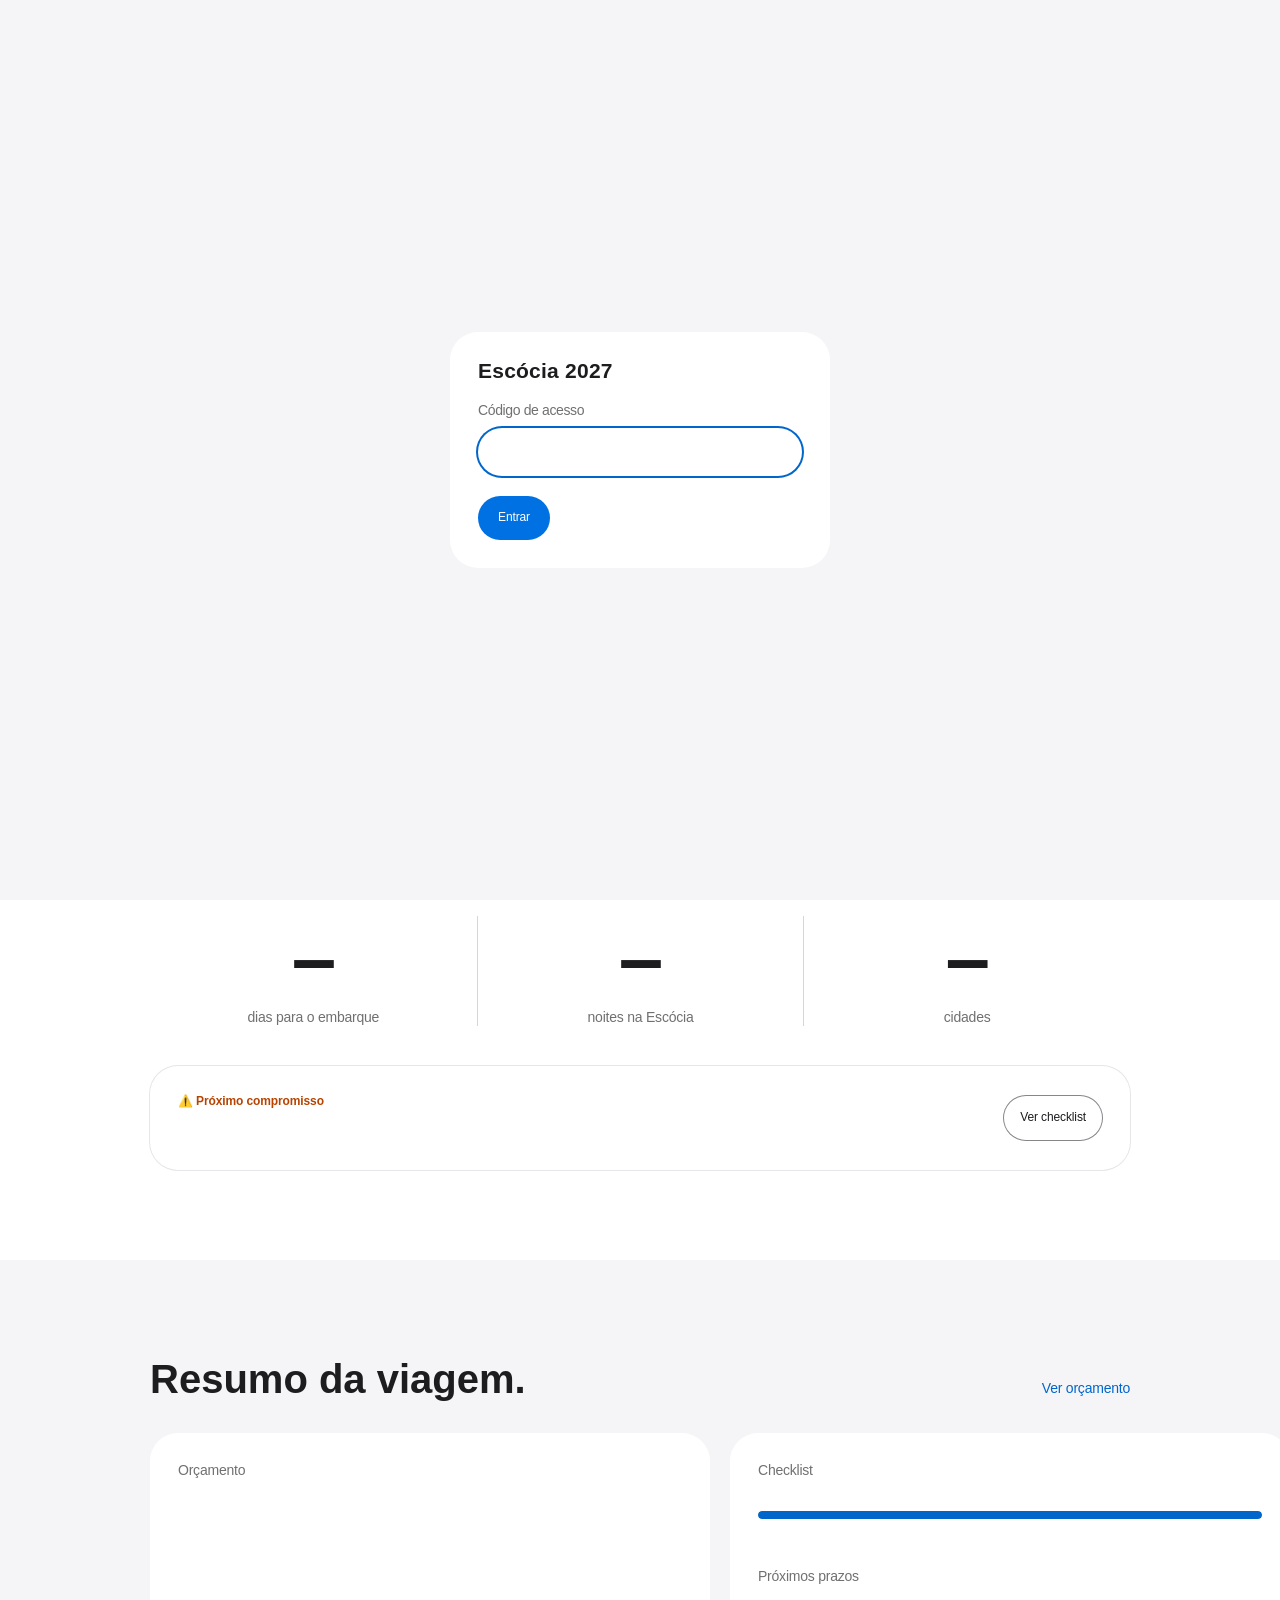
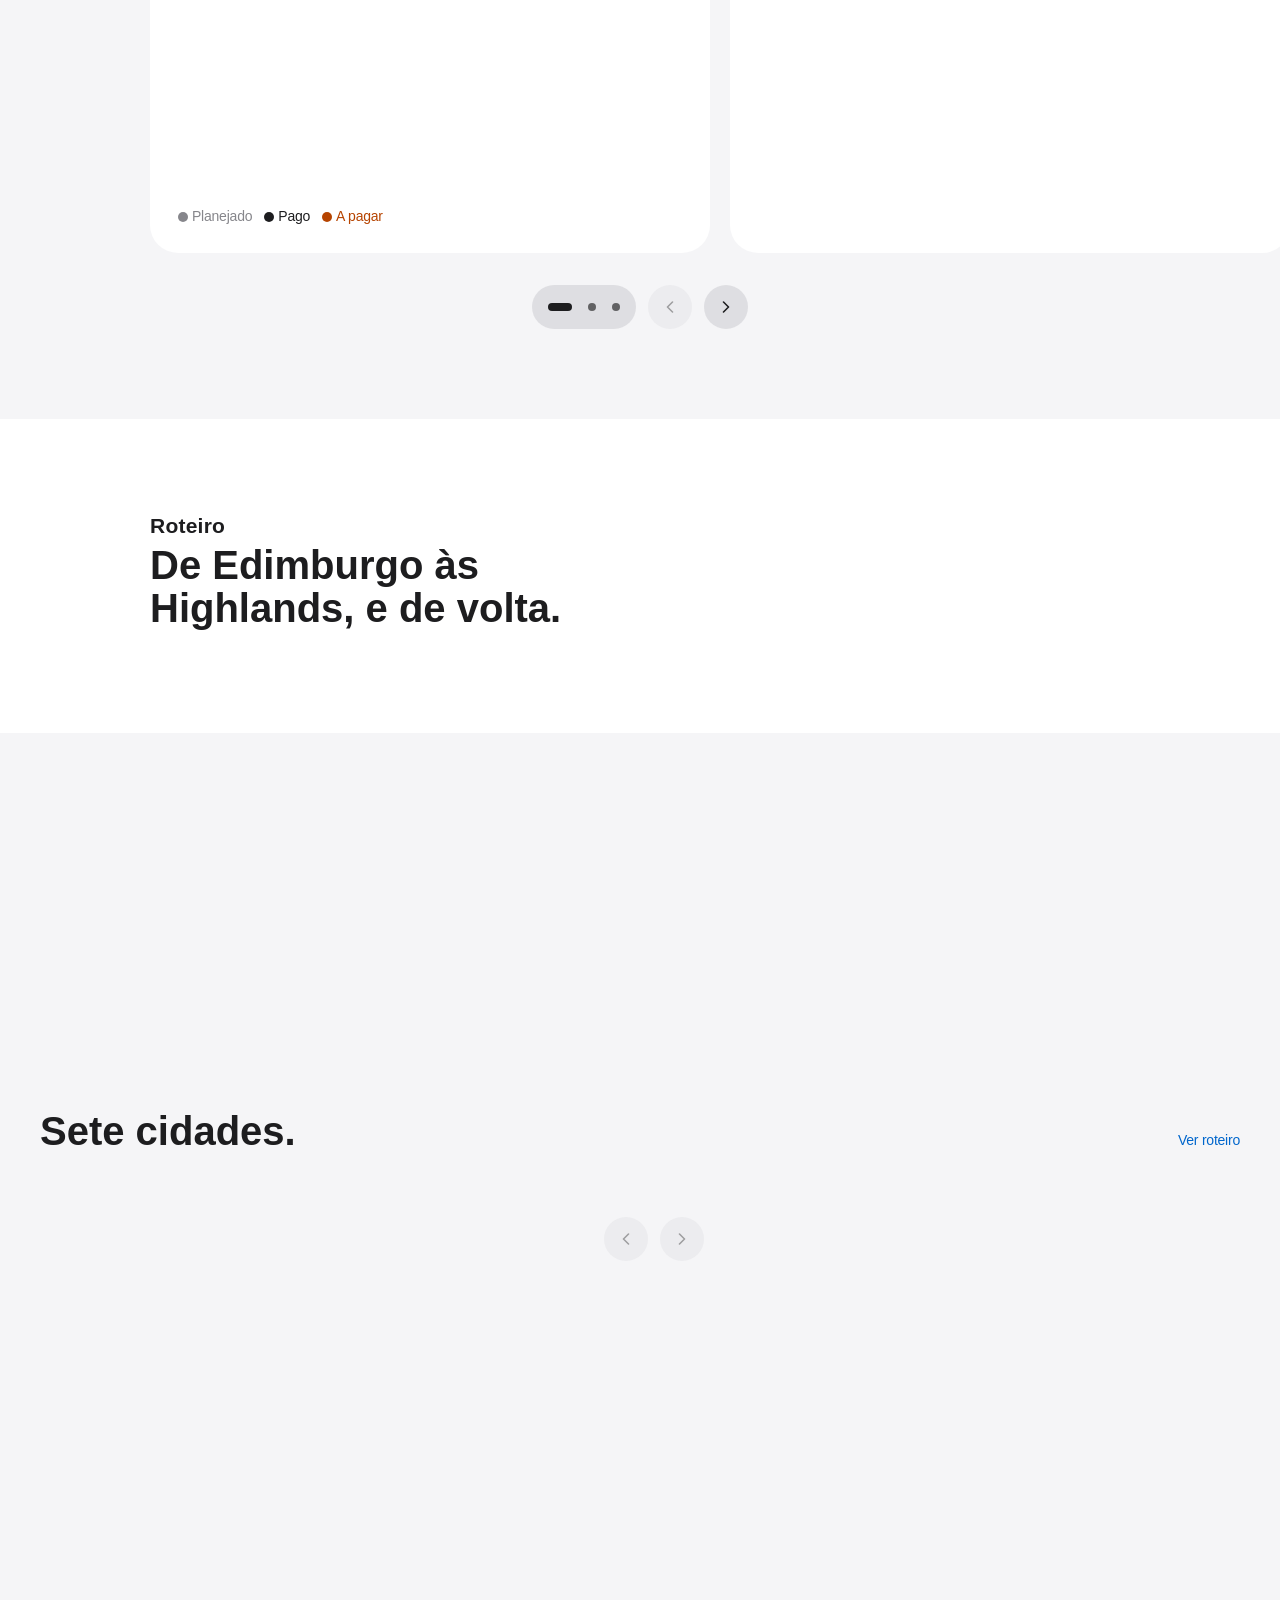
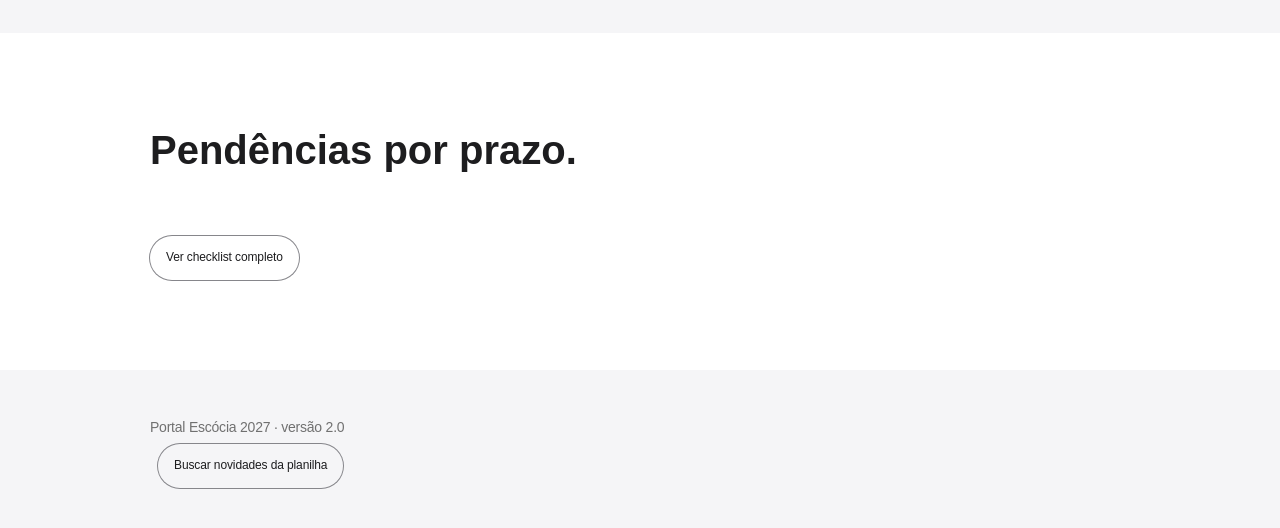
==== Portal/index.html @ 9cac4cac "Portal da Escócia, versão 2.0 Co-Authored-By: Claude Opus 5.5 <noreply@anthropic.com>" ====
<!doctype html>
<html lang="pt-BR">
<head>
  <meta charset="utf-8">
  <meta name="viewport" content="width=device-width, initial-scale=1, viewport-fit=cover">
  <meta name="color-scheme" content="light dark">
  <meta name="theme-color" content="#ffffff" media="(prefers-color-scheme: light)">
  <meta name="theme-color" content="#000000" media="(prefers-color-scheme: dark)">
  <meta name="description" content="Portal da viagem à Escócia, 23/02 a 08/03/2027">
  <meta name="apple-mobile-web-app-capable" content="yes">
  <meta name="apple-mobile-web-app-title" content="Escócia 2027">
  <meta name="apple-mobile-web-app-status-bar-style" content="default">
  <title>Escócia 2027</title>
  <link rel="manifest" href="manifest.webmanifest">
  <link rel="icon" href="assets/img/bandeira-16.png" sizes="16x16" type="image/png">
  <link rel="icon" href="assets/img/bandeira-32.png" sizes="32x32" type="image/png">
  <link rel="icon" href="assets/img/bandeira-48.png" sizes="48x48" type="image/png">
  <link rel="icon" href="assets/img/bandeira-192.png" sizes="192x192" type="image/png">
  <link rel="apple-touch-icon" href="assets/img/bandeira-180.png" sizes="180x180">
  <link rel="stylesheet" href="assets/css/tokens.css">
  <link rel="stylesheet" href="assets/css/base.css">
  <link rel="stylesheet" href="assets/css/componentes.css">
  <link rel="stylesheet" href="assets/css/navegacao.css">
  <link rel="stylesheet" href="assets/css/paginas.css">
  <link rel="stylesheet" href="assets/css/movimento.css">
</head>
<body>
  <header class="topo">
    <nav class="barra" aria-label="Portal">
      <a class="barra__titulo" href="#painel">Escócia 2027</a>
      <div class="barra__secoes" id="secoes">
        <a href="#programacao">Programação</a>
        <a href="#hospedagens">Hospedagens</a>
        <a href="#viagem">Viagem</a>
        <a href="#checklist">Checklist</a>
      </div>
      <a class="pill pill--azul barra__acao" href="#registrar">Registrar</a>
    </nav>
    <div class="carregamento" id="carregamento" aria-hidden="true"></div>
  </header>

  <div class="falha" id="falha" role="alert" hidden>
    <p>Não foi possível carregar os dados. Verifique a conexão.</p>
    <button class="pill" type="button" id="falha-tentar">Tentar de novo</button>
  </div>

  <main id="painel">
    <section class="secao hero">
      <div class="conteudo">
        <p class="kicker" id="periodo"></p>
        <h1 class="display" data-revelar>Escócia 2027.</h1>
        <p class="copy legenda" id="viajantes"></p>
      </div>
      <figure class="hero__foto" data-rolagem>
        <div class="hero__moldura">
          <img src="assets/img/bandeira.svg" width="1000" height="600" alt="Bandeira da Escócia">
        </div>
      </figure>
      <div class="conteudo hero__dados">
        <dl class="numeros" data-subir>
          <div class="numeros__item"><dt class="legenda" id="dias-legenda">dias para o embarque</dt><dd class="numeros__valor" id="dias">–</dd></div>
          <div class="numeros__item"><dt class="legenda" id="noites-legenda">noites na Escócia</dt><dd class="numeros__valor" id="noites-hero">–</dd></div>
          <div class="numeros__item"><dt class="legenda" id="cidades-legenda">cidades</dt><dd class="numeros__valor" id="cidades-hero">–</dd></div>
        </dl>
        <div class="proximo" id="proximo" data-subir>
          <div class="proximo__texto">
            <span class="status-pendente">⚠️ Próximo compromisso</span>
            <h2 class="kicker" id="proximo-titulo"></h2>
            <p class="legenda" id="proximo-detalhe"></p>
          </div>
          <a class="pill" href="#checklist">Ver checklist</a>
        </div>
      </div>
    </section>

    <section class="secao secao--mist destaques faixa-carrossel" aria-labelledby="destaques-titulo">
      <div class="conteudo destaques__cabecalho">
        <h2 class="titulo" id="destaques-titulo" data-revelar>Resumo da viagem.</h2>
        <a href="#orcamento" class="legenda">Ver orçamento</a>
      </div>
      <div class="carrossel" id="resumo" role="region" aria-roledescription="carrossel" aria-labelledby="destaques-titulo">
        <div class="carrossel__trilho" id="resumo-lista" tabindex="0">
          <a class="card" href="#orcamento" aria-labelledby="orc-titulo">
            <p class="legenda" id="orc-titulo">Orçamento</p>
            <p class="card__numero" id="orc-previsto"></p>
            <p class="legenda" id="orc-detalhe"></p>
            <div class="card__grafico"><canvas id="grafico-orcamento" aria-label="Orçamento por categoria: planejado, pago e a pagar" role="img"></canvas></div>
            <p class="legenda legenda-grafico" aria-hidden="true">
              <span class="cor-previsto">Planejado</span>
              <span class="cor-pago">Pago</span>
              <span class="cor-apagar">A pagar</span>
            </p>
          </a>
          <a class="card" href="#checklist" aria-labelledby="chk-titulo">
            <p class="legenda" id="chk-titulo">Checklist</p>
            <p class="card__numero" id="chk-numero"></p>
            <div class="progresso" role="progressbar" aria-label="Progresso do checklist" aria-valuemin="0" aria-valuemax="100" id="chk-barra-wrap"><div class="progresso__barra" id="chk-barra"></div></div>
            <p class="legenda" id="chk-detalhe"></p>
            <p class="legenda prazos__titulo">Próximos prazos</p>
            <ul class="prazos" id="chk-proximos"></ul>
          </a>
          <article class="card" aria-labelledby="noites-titulo">
            <p class="legenda" id="noites-titulo">Noites por cidade</p>
            <p class="card__numero" id="noites-total"></p>
            <div class="card__grafico"><canvas id="grafico-noites" aria-label="Noites por cidade" role="img"></canvas></div>
          </article>
        </div>
        <div class="conteudo carrossel__controles">
          <div class="carrossel__pontos" id="resumo-pontos" role="group" aria-label="Escolher resumo">
            <button type="button" aria-label="Orçamento" aria-controls="resumo-lista"></button>
            <button type="button" aria-label="Checklist" aria-controls="resumo-lista"></button>
            <button type="button" aria-label="Noites por cidade" aria-controls="resumo-lista"></button>
          </div>
          <div class="carrossel__setas">
            <button class="carrossel__seta" type="button" data-direcao="-1" aria-label="Resumo anterior" aria-controls="resumo-lista"></button>
            <button class="carrossel__seta carrossel__seta--proxima" type="button" data-direcao="1" aria-label="Próximo resumo" aria-controls="resumo-lista"></button>
          </div>
        </div>
      </div>
    </section>

    <section class="secao roteiro" id="roteiro" aria-labelledby="roteiro-titulo">
      <div class="conteudo roteiro__palco" id="roteiro-palco">
        <div class="roteiro__texto">
          <p class="kicker">Roteiro</p>
          <h2 class="titulo" id="roteiro-titulo">De Edimburgo às Highlands, e de volta.</h2>
          <p class="copy introducao" id="roteiro-resumo"></p>
          <div class="roteiro__midia" id="roteiro-midia" aria-hidden="true"></div>
          <div class="roteiro__atual" id="roteiro-atual" aria-live="off">
            <p class="kicker" id="roteiro-atual-nome"></p>
            <p class="legenda" id="roteiro-atual-resumo"></p>
            <p class="legenda" id="roteiro-atual-luz"></p>
          </div>
        </div>
        <div class="roteiro__trilha" id="roteiro-trilha">
          <div class="roteiro__percurso" id="roteiro-percurso">
            <div class="roteiro__linha"></div>
            <div class="roteiro__progresso" id="trilha-progresso"></div>
            <div class="roteiro__paradas" id="trilha-paradas"></div>
          </div>
        </div>
      </div>
    </section>

    <section class="secao secao--mist faixa-carrossel" id="cidades" aria-labelledby="cidades-titulo">
      <div class="conteudo destaques__cabecalho">
        <h2 class="titulo" id="cidades-titulo" data-revelar>Sete cidades.</h2>
        <a href="#roteiro" class="legenda">Ver roteiro</a>
      </div>
      <div class="carrossel" role="region" aria-roledescription="carrossel" aria-labelledby="cidades-titulo">
        <div class="carrossel__trilho" id="cidades-lista" tabindex="0"></div>
        <div class="conteudo carrossel__controles">
          <div class="carrossel__pontos" id="cidades-pontos" role="group" aria-label="Escolher cidade"></div>
          <div class="carrossel__setas">
            <button class="carrossel__seta" type="button" data-direcao="-1" aria-label="Cidade anterior" aria-controls="cidades-lista"></button>
            <button class="carrossel__seta carrossel__seta--proxima" type="button" data-direcao="1" aria-label="Próxima cidade" aria-controls="cidades-lista"></button>
          </div>
        </div>
      </div>
    </section>

    <section class="secao" id="pendencias" aria-labelledby="pend-titulo">
      <div class="conteudo">
        <h2 class="titulo" id="pend-titulo" data-revelar>Pendências por prazo.</h2>
        <ol class="pendencias" id="lista-pendencias"></ol>
        <a class="pill espaco-topo" href="#checklist">Ver checklist completo</a>
      </div>
    </section>
  </main>

  <main id="pagina" hidden></main>

  <footer class="rodape">
    <div class="conteudo">
      <p class="legenda" id="rodape"></p>
      <p class="legenda" id="versao"></p>
      <p class="legenda estado" id="estado" role="status"><span id="estado-texto"></span> <button class="pill" id="estado-atualizar" type="button" title="Os dados vêm da planilha e se atualizam sozinhos. Use para buscar agora o que acabou de mudar lá.">Buscar novidades da planilha</button></p>
    </div>
  </footer>

  <p class="aviso" id="aviso" role="status" aria-live="polite" hidden></p>

  <dialog class="acesso" id="acesso" aria-labelledby="acesso-titulo">
    <form id="acesso-form" class="formulario">
      <p class="kicker" id="acesso-titulo">Escócia 2027</p>
      <label class="rotulo"><span>Código de acesso</span>
        <input class="campo" id="acesso-codigo" type="password" autocomplete="current-password" required>
      </label>
      <p class="status-pendente" id="acesso-erro"></p>
      <button class="pill pill--azul" type="submit">Entrar</button>
    </form>
  </dialog>

  <script src="assets/vendor/gsap.min.js" defer></script>
  <script src="assets/vendor/ScrollTrigger.min.js" defer></script>
  <script src="assets/vendor/chart.umd.min.js" defer></script>
  <script type="module" src="assets/js/app.js"></script>
</body>
</html>
---- Portal/assets/css/tokens.css ----
/* Identidade Visual iPhone Duo — transcrição dos tokens de
   x/Documentação/Identidade Visual - iPhone Duo.md (fonte da verdade).
   Use somente estas variáveis no restante do CSS. */
:root {
  /* Cores */
  --color-gallery-white: #ffffff;
  --color-studio-mist: #f5f5f7;
  --color-paper-frost: #fafafc;
  --color-hairline-silver: #d6d6d6;
  --color-control-gray: #e6e6e8;
  --color-ink: #1d1d1f;
  --color-slate: #707070;
  --color-steel: #86868b;
  --color-apple-blue: #0066cc;
  --color-pricing-blue: #0071e3;
  --color-launch-orange: #b64400;

  /* Famílias (substitutas do documento: Inter, Helvetica Neue, Arial;
     -apple-system entrega a SF Pro nativa no iPhone e no Mac) */
  --font-sf-pro-display: 'SF Pro Display', -apple-system, BlinkMacSystemFont, Inter, 'Helvetica Neue', Arial, sans-serif;
  --font-sf-pro-text: 'SF Pro Text', -apple-system, BlinkMacSystemFont, Inter, 'Helvetica Neue', Arial, sans-serif;
  --font-arial: Arial, sans-serif;

  /* Escala tipográfica */
  --text-global-nav: 12px;
  --leading-global-nav: 1;
  --tracking-global-nav: -0.12px;
  --text-compact-control: 12px;
  --leading-compact-control: 1.33;
  --tracking-compact-control: -0.12px;
  --text-body-small: 14px;
  --leading-body-small: 1.29;
  --tracking-body-small: -0.224px;
  --text-body: 17px;
  --leading-body: 1.47;
  --tracking-body: -0.374px;
  --text-feature-copy: 17px;
  --leading-feature-copy: 1.24;
  --tracking-feature-copy: -0.374px;
  --text-product-nav-title: 19px;
  --leading-product-nav-title: 1.21;
  --tracking-product-nav-title: 0.228px;
  --text-product-kicker: 21px;
  --leading-product-kicker: 1;
  --tracking-product-kicker: 0.231px;
  --text-feature-heading: 40px;
  --leading-feature-heading: 1;
  --tracking-feature-heading: 0px;
  --text-hero-display: 80px;
  --leading-hero-display: 1.05;
  --tracking-hero-display: -1.2px;

  /* Pesos */
  --font-weight-regular: 400;
  --font-weight-medium: 500;
  --font-weight-semibold: 600;

  /* Espaçamento */
  --spacing-2: 2px;
  --spacing-4: 4px;
  --spacing-8: 8px;
  --spacing-12: 12px;
  --spacing-16: 16px;
  --spacing-20: 20px;
  --spacing-24: 24px;
  --spacing-28: 28px;
  --spacing-32: 32px;
  --spacing-40: 40px;
  --spacing-48: 48px;
  --spacing-52: 52px;
  --spacing-64: 64px;
  --spacing-76: 76px;
  --spacing-80: 80px;
  --spacing-128: 128px;
  --spacing-144: 144px;

  /* Layout */
  --section-gap: 90px;
  --card-padding: 28px;
  --element-gap: 20px;
  /* Margem lateral: nunca menor que a área segura (entalhe do iPhone deitado). */
  --gutter-e: max(var(--spacing-20), env(safe-area-inset-left));
  --gutter-d: max(var(--spacing-20), env(safe-area-inset-right));

  /* Raios nomeados */
  --radius-cards: 28px;
  --radius-links: 10px;
  --radius-pills: 36px;
  --radius-badges: 0px;
  --radius-images: 28px;
  --radius-inputs: 980px;
  --radius-buttons: 9999px;
  --radius-navigation: 20px;

  /* Contornos (o documento não usa sombras projetadas) */
  --shadow-subtle: rgb(230, 230, 232) 0px 0px 0px 1px;
  --shadow-subtle-2: rgb(134, 134, 139) 0px 0px 0px 1px;

  /* Controle translúcido do carrossel (componente "Carousel Playback Control") */
  --carousel-track: rgba(210, 210, 215, 0.64);
  --carousel-glyph: rgba(0, 0, 0, 0.56);
  --nav-label: rgba(0, 0, 0, 0.8);

  /* Movimento (Identidade Visual - Apple, "Animações e comportamento visual - Apple";
     medido em apple.com em 28/10/2026). */
  --ease-apple: cubic-bezier(0.4, 0, 0.6, 1);
  --ease-entrada: cubic-bezier(0, 0, 0.2, 1);
  --dur-curta: 240ms;
  --dur-link: 320ms;
  --dur-longa: 500ms;
  /* Gota dos controles (medida em apple.com/iphone-18-pro em 02/11/2026): círculo que cresce,
     cápsula que alarga, depois os pontos. */
  --ease-gota: cubic-bezier(0.34, 1.56, 0.64, 1);
  --ease-alarga: cubic-bezier(0.22, 1, 0.36, 1);
  --ease-capsula: cubic-bezier(0.3, 1.28, 0.5, 1); /* menu ao virar cápsula: excesso bem menor que o da gota */

  /* Tokens de papel (Identidade Visual - Apple, "Uso conjunto com o modo claro"). O restante
     do CSS usa só estes; eles apontam para a paleta acima e mudam no tema escuro. */
  --cor-veu: rgba(0, 0, 0, 0.45); /* sobre foto, nos dois temas */
  --cor-sobre-veu: #ffffff;
  --cor-papel: #ffffff; /* folha do voucher, nos dois temas */
  --cor-fundo: var(--color-gallery-white);
  --cor-faixa: var(--color-studio-mist);
  --cor-cartao: var(--color-gallery-white);
  --cor-campo: var(--color-gallery-white);
  --cor-vidro: rgba(255, 255, 255, 0.8);
  --cor-texto: var(--color-ink);
  --cor-texto-2: var(--color-slate);
  --cor-link: var(--color-apple-blue);
  --cor-acao: var(--color-pricing-blue);
  --cor-sobre-acao: var(--color-gallery-white);
  --cor-alerta: var(--color-launch-orange);
  --cor-divisoria: var(--color-hairline-silver);
  --cor-contorno: var(--color-steel);
  --cor-contorno-suave: var(--color-control-gray);
  --cor-trilho: var(--color-control-gray);
  --cor-controle: var(--carousel-track);
  --cor-glifo: var(--carousel-glyph);
  --cor-grafico-previsto: var(--color-steel);

  /* Contornos de 1px (o documento não usa sombras projetadas) */
  --contorno-sutil: var(--cor-contorno-suave) 0 0 0 1px;
  --contorno-forte: var(--cor-contorno) 0 0 0 1px;
}

/* Modo escuro: valores da referência iPhone 18 Pro (tela Obsidian, painel Carbon, cartão
   preto sobre o painel, links Electric Link). O laranja é derivado para passar de 4,5:1. */
@media (prefers-color-scheme: dark) {
  :root {
    --cor-fundo: #000000;
    --cor-faixa: var(--color-ink);
    --cor-cartao: #000000;
    --cor-campo: rgba(255, 255, 255, 0.04);
    --cor-vidro: rgba(18, 18, 18, 0.8);
    --cor-texto: var(--color-studio-mist);
    --cor-texto-2: var(--color-steel);
    --cor-link: #2997ff;
    --cor-alerta: #f56300;
    --cor-divisoria: #333336;
    --cor-contorno: #6e6e73;
    --cor-contorno-suave: #282828;
    --cor-trilho: #333336;
    --cor-controle: rgba(66, 66, 69, 0.72);
    --cor-glifo: rgba(255, 255, 255, 0.56);
  }
}
---- Portal/assets/css/base.css ----
*, *::before, *::after { box-sizing: border-box; }

html { -webkit-text-size-adjust: 100%; color-scheme: light dark; }

body {
  margin: 0;
  background: var(--cor-fundo);
  color: var(--cor-texto);
  font-family: var(--font-sf-pro-text);
  font-size: var(--text-body);
  line-height: var(--leading-body);
  letter-spacing: var(--tracking-body);
  -webkit-font-smoothing: antialiased;
}

h1, h2, h3, p { margin: 0; }

/* O atributo hidden vence o display dos componentes (ex.: .proximo sem pendências). */
[hidden] { display: none !important; }

a { color: var(--cor-link); text-decoration: none; border-radius: var(--radius-links); transition: color var(--dur-link) var(--ease-apple); }
a:hover { text-decoration: underline; }

:focus-visible { outline: 2px solid var(--cor-link); outline-offset: 2px; }

/* Âncoras (#roteiro, #cidades, #pendencias): a seção começa no topo da tela e o painel flutua
   sobre o fundo dela. Parar abaixo do painel deixava a seção anterior aparecendo atrás dele. */
section[id] { scroll-margin-top: 0; padding-top: max(var(--spacing-64), calc(var(--altura-topo, 0px) + var(--spacing-32))); }

.secao {
  padding: var(--spacing-64) var(--gutter-d) var(--spacing-64) var(--gutter-e);
}
.secao--mist { background: var(--cor-faixa); }

.conteudo { max-width: 980px; margin: 0 auto; }

/* Tipografia (papéis da escala do documento) */
.kicker {
  font-family: var(--font-sf-pro-display);
  font-size: var(--text-product-kicker);
  line-height: var(--leading-product-kicker);
  letter-spacing: var(--tracking-product-kicker);
  font-weight: var(--font-weight-semibold);
}
.display {
  font-family: var(--font-sf-pro-display);
  font-size: clamp(var(--text-feature-heading), 12vw, var(--text-hero-display));
  line-height: var(--leading-hero-display);
  letter-spacing: var(--tracking-hero-display);
  font-weight: var(--font-weight-semibold);
}
/* Altura de linha 1,08 (lista do SF Pro Display): títulos que quebram linha não se sobrepõem
   e os descendentes (ç, g, p) ficam dentro da caixa. */
.titulo {
  font-family: var(--font-sf-pro-display);
  font-size: var(--text-feature-heading);
  line-height: 1.08;
  letter-spacing: var(--tracking-feature-heading);
  font-weight: var(--font-weight-semibold);
}
.copy {
  font-size: var(--text-feature-copy);
  line-height: var(--leading-feature-copy);
  letter-spacing: var(--tracking-feature-copy);
}
/* Texto de apoio sob um título ("Editorial Feature Block"): 17 px, em tom secundário. */
.introducao { color: var(--cor-texto-2); }
.legenda {
  font-size: var(--text-body-small);
  line-height: var(--leading-body-small);
  letter-spacing: var(--tracking-body-small);
  color: var(--cor-texto-2);
}
.status-pendente {
  color: var(--cor-alerta);
  font-size: var(--text-compact-control);
  line-height: var(--leading-compact-control);
  letter-spacing: var(--tracking-compact-control);
  font-weight: var(--font-weight-semibold);
}

/* Ritmo vertical: um título nunca encosta no bloco seguinte (divisória, lista, tabela). */
h2.titulo + :not(a) { margin-top: var(--spacing-32); }
.conteudo > h2.kicker + :is(ul, ol, table, form, div, p) { margin-top: var(--spacing-16); }
/* Duas seções seguidas com o mesmo fundo: um só respiro entre elas, não a soma dos dois. */
.secao.secao--continua { padding-top: 0; }

.oculto-leitura {
  position: absolute; width: 1px; height: 1px; overflow: hidden; clip: rect(0 0 0 0); white-space: nowrap;
}

@media (min-width: 834px) {
  .secao { padding: var(--section-gap) var(--gutter-d) var(--section-gap) var(--gutter-e); }
  section.secao[id] { padding-top: max(var(--section-gap), calc(var(--altura-topo, 0px) + var(--spacing-32))); }
}
---- Portal/assets/css/componentes.css ----
.pill {
  display: inline-flex;
  align-items: center;
  justify-content: center;
  min-height: calc(var(--spacing-40) + var(--spacing-4));
  padding: 0 var(--spacing-16);
  border-radius: var(--radius-buttons);
  font-size: var(--text-compact-control);
  line-height: var(--leading-compact-control);
  letter-spacing: var(--tracking-compact-control);
  color: var(--cor-texto);
  box-shadow: var(--contorno-forte);
  background: transparent;
}
button.pill { -webkit-appearance: none; appearance: none; border: 0; cursor: pointer; font: inherit; font-size: var(--text-compact-control); }
.pill--azul { background: var(--cor-acao); color: var(--cor-sobre-acao); box-shadow: none; }
.pill:hover { text-decoration: none; }
.pill { transition: transform var(--dur-curta) var(--ease-apple), background-color var(--dur-curta) var(--ease-apple), box-shadow var(--dur-curta) var(--ease-apple); -webkit-tap-highlight-color: transparent; }
.pill:active { transform: scale(0.97); }
@media (hover: hover) {
  .pill:not(.pill--azul):not(:disabled):hover { background: var(--cor-faixa); }
  .secao--mist .pill:not(.pill--azul):not(:disabled):hover { background: var(--cor-cartao); }
  .pill--azul:hover { filter: brightness(1.08); }
}

/* Hero */
.hero { text-align: center; padding-top: var(--spacing-64); }
.hero .kicker { margin-bottom: var(--spacing-16); }
.hero .display + .copy { margin-top: var(--spacing-16); }
/* Bandeira sob o título ("Hero Product Stage"): sempre em 5:3, a proporção oficial; a largura cede
   em telas baixas para ela caber inteira. Assenta de 1,1× ou 1,16× para 1× com a rolagem (data-rolagem),
   sempre dentro da moldura. */
.hero__foto { margin: var(--spacing-40) auto 0; width: min(100%, 1000px, calc(70svh * 5 / 3)); }
.hero__moldura { overflow: hidden; border-radius: var(--radius-images); aspect-ratio: 5 / 3; box-shadow: var(--contorno-sutil); }
.hero__moldura img { display: block; width: 100%; height: 100%; }
.hero__dados { margin-top: var(--spacing-8); }
.roteiro .titulo, .destaques .titulo { margin-top: var(--spacing-8); }
.roteiro .copy { margin-top: var(--spacing-12); }
/* Números-chave da abertura: contagem regressiva, noites e cidades em tipografia grande,
   sem cartão, alinhados à coluna de conteúdo (como as faixas de números das páginas da Apple). */
.numeros {
  margin: var(--spacing-48) 0 0; padding: 0;
  display: grid; grid-template-columns: repeat(3, 1fr);
}
/* column-reverse põe o número acima da legenda; flex-end (o início visual nessa direção)
   alinha os três números pelo topo, mesmo quando uma legenda tem menos linhas. */
.numeros__item { display: flex; flex-direction: column-reverse; justify-content: flex-end; align-items: center; gap: var(--spacing-8); padding: 0 var(--spacing-8); }
.numeros__item + .numeros__item { border-left: 1px solid var(--cor-divisoria); }
.numeros__valor {
  margin: 0;
  font-family: var(--font-sf-pro-display);
  font-size: clamp(var(--text-feature-heading), 7vw, var(--text-hero-display));
  line-height: var(--leading-hero-display);
  letter-spacing: var(--tracking-hero-display);
  font-weight: var(--font-weight-semibold);
  font-variant-numeric: tabular-nums;
}

/* Próximo compromisso: "Floating Pricing Callout" da referência, com o texto e a pílula
   dentro do mesmo cartão. No computador, a pílula fica à direita. */
.proximo {
  margin-top: var(--spacing-40);
  text-align: left;
  padding: var(--card-padding);
  border-radius: var(--radius-cards);
  box-shadow: var(--contorno-sutil);
  display: grid;
  gap: var(--spacing-20);
  justify-items: start;
}
.proximo__texto { display: grid; gap: var(--spacing-8); }
@media (min-width: 834px) {
  .proximo { grid-template-columns: 1fr auto; align-items: center; gap: var(--spacing-32); }
}

/* Destaques: cabeçalho com título e link ("Highlights Stage") */
.destaques__cabecalho {
  display: flex; align-items: baseline; justify-content: space-between; gap: var(--element-gap);
  margin-bottom: var(--spacing-32);
}
.destaques__cabecalho a { white-space: nowrap; color: var(--cor-link); }
/* Telas estreitas: o link vai para baixo do título em vez de espremê-lo. */
@media (max-width: 389px) {
  .destaques__cabecalho { flex-direction: column; align-items: flex-start; gap: var(--spacing-12); }
}
.card {
  scroll-snap-align: start;
  background: var(--cor-cartao);
  border-radius: var(--radius-cards);
  padding: var(--card-padding);
  display: flex;
  flex-direction: column;
  gap: var(--spacing-16);
  min-height: 420px;
}
a.card { transition: box-shadow var(--dur-curta) var(--ease-apple), transform var(--dur-curta) var(--ease-apple); -webkit-tap-highlight-color: transparent; }
a.card:active { transform: scale(0.985); }
@media (hover: hover) { a.card:hover { box-shadow: var(--contorno-forte); } }
.card__numero {
  font-family: var(--font-sf-pro-display);
  font-size: var(--text-feature-heading);
  line-height: var(--leading-feature-heading);
  font-weight: var(--font-weight-semibold);
  font-variant-numeric: tabular-nums;
}
.card__grafico { position: relative; flex: 1; min-height: 220px; }
.legenda-grafico { display: flex; flex-wrap: wrap; gap: var(--spacing-12); }
.legenda-grafico span::before {
  content: ''; display: inline-block; width: 10px; height: 10px; margin-right: var(--spacing-4);
  border-radius: var(--radius-buttons); background: currentColor; vertical-align: middle;
}

/* Barra de progresso do checklist */
.progresso { height: var(--spacing-8); border-radius: var(--radius-buttons); background: var(--cor-trilho); overflow: hidden; }
.progresso__barra { height: 100%; background: var(--cor-link); border-radius: inherit; }
/* Próximos prazos no cartão do Checklist: preenchem o cartão, que tem a altura dos vizinhos. */
.prazos__titulo { margin-top: var(--spacing-16); }
.prazos { list-style: none; margin: 0; padding: 0; }
.prazos li { display: grid; grid-template-columns: var(--spacing-52) 1fr; gap: var(--spacing-12); padding: var(--spacing-12) 0; border-top: 1px solid var(--cor-divisoria); font-size: var(--text-body-small); line-height: var(--leading-body-small); letter-spacing: var(--tracking-body-small); }
.prazos__data { font-weight: var(--font-weight-semibold); font-variant-numeric: tabular-nums; color: var(--cor-alerta); }

/* Pendências por prazo */
.pendencias { list-style: none; margin: var(--spacing-32) 0 0; padding: 0; }
.pendencias li {
  display: grid;
  grid-template-columns: var(--spacing-76) 1fr;
  gap: var(--spacing-16);
  padding: var(--spacing-20) 0;
  border-top: 1px solid var(--cor-divisoria);
}
.pendencias__data {
  font-family: var(--font-sf-pro-display);
  font-weight: var(--font-weight-semibold);
  font-variant-numeric: tabular-nums;
}

/* Roteiro: a linha vai do centro do 1º círculo ao centro do último (top e height
   calculados em movimento.js) e avança com a rolagem; cada círculo enche quando ela chega.
   Aqui, a versão sem movimento: lista completa. O palco fixo é .roteiro--fixo, mais abaixo. */
.roteiro__palco { display: flex; flex-direction: column; }
.roteiro__trilha { margin-top: var(--spacing-24); }
.roteiro__percurso { position: relative; }
.roteiro__linha, .roteiro__progresso {
  position: absolute; left: 11px; top: 12px; width: 2px;
}
.roteiro__linha { background: var(--cor-trilho); }
.roteiro__progresso { background: var(--cor-texto); transform-origin: top; }
.parada { position: relative; display: grid; grid-template-columns: var(--spacing-24) 1fr; gap: var(--spacing-16); padding: var(--spacing-8) 0; }
.parada__ponto {
  width: var(--spacing-24); height: var(--spacing-24); border-radius: var(--radius-buttons);
  background: var(--cor-fundo); box-shadow: var(--contorno-forte);
  position: relative; z-index: 1;
  transition: background-color var(--dur-curta) var(--ease-apple), box-shadow var(--dur-curta) var(--ease-apple);
}
.parada.ativa .parada__ponto { background: var(--cor-texto); box-shadow: var(--cor-texto) 0 0 0 1px; }
.parada { -webkit-tap-highlight-color: transparent; }
.parada__cidade { transition: color var(--dur-link) var(--ease-apple); }
@media (hover: hover) {
  a.parada:hover .parada__cidade { color: var(--cor-link); }
  a.parada:hover .parada__ponto { scale: 1.12; }
}
.parada__ponto { transition: background-color var(--dur-curta) var(--ease-apple), box-shadow var(--dur-curta) var(--ease-apple), scale var(--dur-curta) var(--ease-apple); }
.parada__cidade {
  font-family: var(--font-sf-pro-display);
  font-size: var(--text-product-kicker);
  line-height: var(--leading-product-kicker);
  font-weight: var(--font-weight-semibold);
}

/* Todas as cidades: a faixa cinza é o próprio painel. Ocupa a tela inteira ao chegar pela
   âncora, sem sobrar a seção preta seguinte, e os cartões crescem junto com a tela larga. */
#cidades { --largura-faixa: 1200px; min-height: 100svh; display: flex; flex-direction: column; justify-content: center; }
#cidades > .conteudo { box-sizing: border-box; width: 100%; max-width: calc(var(--largura-faixa) + var(--spacing-40)); }
@media (min-width: 834px) { #cidades .cartao-cidade { flex-basis: clamp(340px, 30vw, 440px); } }
/* Tela baixa: a altura da tela não é meta; o conteúdo manda. */
@media (max-height: 560px) { #cidades { min-height: 0; } }

/* Cidades: carrossel horizontal ("Highlights Stage") sobre a faixa, na ordem do roteiro.
   O trilho ocupa a largura da tela e alinha o primeiro cartão à coluna de conteúdo. */
.faixa-carrossel { padding-left: 0; padding-right: 0; }
.faixa-carrossel > .conteudo { padding: 0 var(--gutter-d) 0 var(--gutter-e); box-sizing: content-box; }
.carrossel { --margem: max(var(--gutter-e), calc((100% - var(--largura-faixa, 980px)) / 2)); }
.carrossel__trilho {
  display: flex; gap: var(--element-gap);
  overflow-x: auto; scroll-snap-type: x mandatory; overscroll-behavior-x: contain;
  padding: 0 var(--margem) var(--spacing-8); scroll-padding-inline: var(--margem);
  scrollbar-width: none;
}
.carrossel__trilho::-webkit-scrollbar { display: none; }
/* Cartões do Resumo da viagem dentro do carrossel. */
.carrossel__trilho > .card { flex: 0 0 min(84vw, 400px); }
.cartao-cidade {
  isolation: isolate;
  flex: 0 0 min(84vw, 380px); scroll-snap-align: start;
  display: flex; flex-direction: column;
  background: var(--cor-cartao); border-radius: var(--radius-cards); overflow: hidden;
  color: inherit;
}
.cartao-cidade:hover { text-decoration: none; }
.cartao-cidade__foto { overflow: hidden; aspect-ratio: 3 / 2; background: var(--cor-faixa); border-radius: var(--radius-cards) var(--radius-cards) 0 0; }
.cartao-cidade__foto img { display: block; width: 100%; height: 100%; object-fit: cover; }
/* A foto recorta os próprios cantos: durante o esmaecimento de entrada ela vai para outra camada, e o
   recorte do cartão sozinho pode deixar de valer até a animação terminar. */
.cartao-cidade__foto img, .hero__moldura img, .parada__foto img, .roteiro__midia img { border-radius: inherit; }
.hero__moldura, .parada__foto, .roteiro__midia { isolation: isolate; }
.cartao-cidade { transition: transform var(--dur-curta) var(--ease-apple); -webkit-tap-highlight-color: transparent; }
.cartao-cidade:active { transform: scale(0.985); }
@media (hover: hover) {
  .cartao-cidade:hover .cartao-cidade__foto img { scale: 1.04; }
  .cartao-cidade:hover .kicker { color: var(--cor-link); }
}
.cartao-cidade .kicker { transition: color var(--dur-link) var(--ease-apple); }
.cartao-cidade__texto { display: grid; gap: var(--spacing-8); align-content: start; padding: var(--spacing-24) var(--card-padding) var(--card-padding); }
.cartao-cidade__texto .copy { margin-top: var(--spacing-4); }

.carrossel__controles { display: flex; justify-content: center; align-items: center; gap: var(--spacing-12); margin-top: var(--spacing-24); }
/* "Carousel Playback Control": pontos agrupados numa cápsula translúcida. */
/* Cada ponto é um alvo de 24 × 44px (ponto de 8px + folga), como os 24px por ponto da Apple. */
.carrossel__pontos {
  display: flex; align-items: center; padding: 0 var(--spacing-8);
  border-radius: var(--radius-pills); background: var(--cor-controle);
}
.carrossel__pontos button {
  -webkit-appearance: none; appearance: none; border: 0; background: none; cursor: pointer;
  display: grid; place-items: center; min-height: calc(var(--spacing-40) + var(--spacing-4));
  padding: 0 var(--spacing-8); border-radius: var(--radius-buttons);
}
.carrossel__pontos button::before {
  content: ''; display: block; width: var(--spacing-8); height: var(--spacing-8);
  border-radius: var(--radius-buttons); background: var(--cor-glifo);
  transition: width var(--dur-link) var(--ease-apple), background-color var(--dur-link) var(--ease-apple);
}
.carrossel__pontos button[aria-current="true"]::before { width: var(--spacing-24); background: var(--cor-texto); }
.carrossel__setas { display: none; gap: var(--spacing-12); }
/* Gota, como nas páginas de referência: um círculo nasce no centro e cresce com um leve
   excesso; a cápsula alarga até a largura real; por último entram os pontos e as setas.
   Só usa transform, scale, clip-path e opacity: nada muda de lugar nem empurra o layout.
   O estado inicial só vale com .movimento (sem preferência por movimento reduzido), e a
   transição só com .aberto: o estado inicial é aplicado na hora, sem animar. */
.movimento .carrossel__controles.aberto .carrossel__pontos {
  clip-path: inset(0 0 round var(--radius-pills));
  transition: transform 460ms var(--ease-gota), clip-path 640ms var(--ease-alarga) 180ms, opacity 120ms linear;
}
.movimento .carrossel__controles.aberto .carrossel__pontos button { transition: opacity 180ms linear 560ms, scale 280ms var(--ease-entrada) 560ms; }
.movimento .carrossel__controles.aberto .carrossel__seta { transition: opacity 180ms linear 700ms, scale 420ms var(--ease-gota) 700ms; }
.movimento .carrossel__controles:not(.aberto) .carrossel__pontos {
  opacity: 0; transform: scale(0.01); clip-path: inset(0.5px calc(50% - 21.5px) round var(--radius-pills));
}
.movimento .carrossel__controles:not(.aberto) .carrossel__pontos button { opacity: 0; scale: 0.5; }
.movimento .carrossel__controles:not(.aberto) .carrossel__seta { opacity: 0; scale: 0.01; }
/* A cápsula nasce em escala mínima: com will-change, ela é desenhada no tamanho final e só reduzida, sem
   perder definição na borda. O círculo inicial tem 0,5 px de folga: encostado no topo e na base da caixa,
   seria cortado por elas e ficaria achatado ao rolar. */
.movimento .carrossel__controles:not(.pronta) .carrossel__pontos { will-change: transform, clip-path; }
.movimento .carrossel__controles:not(.pronta) .carrossel__seta { will-change: scale; }
.carrossel__seta {
  -webkit-appearance: none; appearance: none; border: 0; cursor: pointer;
  width: calc(var(--spacing-40) + var(--spacing-4)); height: calc(var(--spacing-40) + var(--spacing-4));
  border-radius: var(--radius-buttons); background: var(--cor-controle);
  display: grid; place-items: center;
}
.carrossel__seta::before {
  content: ''; width: var(--spacing-12); height: var(--spacing-8); background: var(--cor-texto);
  transform: rotate(90deg);
  -webkit-mask: url("data:image/svg+xml,%3Csvg xmlns='http://www.w3.org/2000/svg' viewBox='0 0 12 8'%3E%3Cpath d='M1 1.5l5 5 5-5' fill='none' stroke='black' stroke-width='1.6' stroke-linecap='round' stroke-linejoin='round'/%3E%3C/svg%3E") center / contain no-repeat;
  mask: url("data:image/svg+xml,%3Csvg xmlns='http://www.w3.org/2000/svg' viewBox='0 0 12 8'%3E%3Cpath d='M1 1.5l5 5 5-5' fill='none' stroke='black' stroke-width='1.6' stroke-linecap='round' stroke-linejoin='round'/%3E%3C/svg%3E") center / contain no-repeat;
}
.carrossel__seta--proxima::before { transform: rotate(-90deg); }
.carrossel__seta:disabled { cursor: default; opacity: 0.4; }

/* Roteiro sem movimento: sem foto trocando nem detalhe à parte. */
.roteiro__midia, .roteiro__atual { display: none; }

.rodape { padding: var(--spacing-40) var(--gutter-d) var(--spacing-40) var(--gutter-e); background: var(--cor-faixa); }

/* Palco fixo do roteiro (.roteiro--fixo, ligado por movimento.js): a seção tem a altura do
   percurso e o palco fica preso nela por position: sticky, ocupando uma tela. A rolagem é a do
   navegador: ao chegar à última parada, o palco é solto e a seção seguinte sobe.
   --paradas vem de movimento.js; cada trecho consome 34% da altura da tela. */
section.roteiro--fixo.secao[id] { padding: 0; height: calc(100svh + (var(--paradas, 8) - 1) * var(--trecho, 34svh)); }
/* Toque (.roteiro--toque, ligado por medirRoteiro): com as paradas mais próximas, 16% da altura por
   trecho dá aos pontos o mesmo avanço por pixel rolado do computador. O ponto enche pela rolagem
   (--enche), sem transição por tempo, e a foto troca mais depressa. */
.roteiro--toque { --trecho: 16svh; }
.roteiro--fixo.roteiro--toque .parada__ponto, .roteiro--fixo.roteiro--toque .parada.ativa .parada__ponto { background: var(--cor-fundo); box-shadow: var(--contorno-forte); transition: none; }
.roteiro--fixo.roteiro--toque .parada__ponto::after {
  content: ''; position: absolute; inset: 0; border-radius: inherit; background: var(--cor-texto);
  transform: scale(var(--enche, 0));
}
.roteiro--fixo.roteiro--toque .parada__cidade { transition: none; }
.roteiro--fixo.roteiro--toque .roteiro__midia img { transition: opacity var(--dur-curta) var(--ease-apple), visibility 0s linear var(--dur-curta); }
.roteiro--fixo.roteiro--toque .roteiro__midia img.ativa { transition: opacity var(--dur-curta) var(--ease-apple), visibility 0s; }
.roteiro--fixo .roteiro__palco {
  position: sticky; top: 0; box-sizing: border-box; height: 100svh; max-width: calc(980px + var(--spacing-40));
  padding: calc(var(--altura-topo, 0px) + var(--spacing-16)) var(--gutter-d) var(--spacing-20) var(--gutter-e);
  display: grid; grid-template-rows: auto minmax(0, 1fr); gap: var(--spacing-16); align-items: stretch;
}
.roteiro--fixo .roteiro__texto { display: flex; flex-direction: column; min-height: 0; min-width: 0; }
.roteiro--fixo .titulo { font-size: 28px; }
.roteiro--fixo .roteiro__texto > .introducao { display: none; }
/* Janela estreita: foto na proporção dela (3:2), sem recorte, e no máximo 30% da tela baixa. */
.roteiro--fixo .roteiro__midia {
  display: block; position: relative; flex: none; height: min(calc((100vw - var(--spacing-40)) * 2 / 3), 30svh); margin-top: var(--spacing-12);
  border-radius: var(--radius-images); overflow: hidden; background: var(--cor-faixa);
}
/* Só a foto atual e a que está saindo são desenhadas: empilhar sete fotos grandes visíveis ao mesmo
   tempo pesava na memória do iPhone. Nada muda no que se vê: a troca continua por esmaecimento. */
.roteiro--fixo .roteiro__midia img { position: absolute; inset: 0; width: 100%; height: 100%; object-fit: cover; opacity: 0; visibility: hidden; transition: opacity var(--dur-longa) var(--ease-apple), visibility 0s linear var(--dur-longa); }
.roteiro--fixo .roteiro__midia img.ativa { opacity: 1; visibility: visible; transition: opacity var(--dur-longa) var(--ease-apple), visibility 0s; }
/* Altura reservada para o detalhe da parada: trocar de parada não mexe em mais nada. */
.roteiro--fixo .roteiro__atual { display: grid; gap: var(--spacing-4); align-content: start; margin-top: var(--spacing-12); height: 88px; }
.roteiro--fixo .roteiro__atual .kicker { font-size: var(--text-feature-copy); line-height: var(--leading-feature-copy); }
/* A folga de 4 px mantém inteiros o contorno das bolinhas e o aumento ao passar o cursor. */
.roteiro--fixo .roteiro__trilha { margin: 0; min-height: 0; overflow: clip; padding: var(--spacing-4); }
.roteiro--fixo .roteiro__percurso { min-height: 100%; display: flex; flex-direction: column; }
.roteiro--fixo .roteiro__progresso { will-change: transform; }
.roteiro--fixo .roteiro__paradas { flex: 1; display: flex; flex-direction: column; justify-content: space-between; }
.roteiro--fixo .parada { padding: var(--spacing-4) 0; align-items: center; min-height: 36px; }
.roteiro--fixo .parada__texto { display: flex; flex-wrap: wrap; align-items: baseline; justify-content: space-between; column-gap: var(--spacing-12); min-width: 0; }
.roteiro--fixo .parada__cidade { font-size: var(--text-feature-copy); line-height: var(--leading-feature-copy); transition: color var(--dur-curta) var(--ease-apple); }
.roteiro--fixo .parada:not(.ativa) .parada__cidade { color: var(--cor-texto-2); }
.roteiro--fixo .parada__detalhe, .roteiro--fixo .parada__trajeto { display: none; }
/* A trilha não cabe no palco: sobe aos poucos. As bordas esmaecem por degradês por cima, só onde
   ainda há parada escondida. Máscara (mask-image) aqui obrigava o iPhone a recompor toda a trilha a
   cada quadro. */
.roteiro__trilha--excede { position: relative; }
.roteiro__trilha--excede .roteiro__percurso { will-change: transform; }
.roteiro__trilha--excede::before, .roteiro__trilha--excede::after {
  content: ''; position: absolute; z-index: 2; left: 0; right: 0; opacity: 0; pointer-events: none;
}
.roteiro__trilha--excede::before { top: 0; height: var(--spacing-20); background: linear-gradient(to bottom, var(--cor-fundo), transparent); }
.roteiro__trilha--excede::after { bottom: 0; height: var(--spacing-28); background: linear-gradient(to top, var(--cor-fundo), transparent); }
.roteiro__trilha--acima::before, .roteiro__trilha--abaixo::after { opacity: 1; }

@media (min-width: 834px) {
  /* Sem movimento: título ao lado da lista. */
  .roteiro__palco { flex-direction: row; align-items: flex-start; gap: var(--spacing-80); }
  .roteiro__palco > * { flex: 1; }
  .roteiro__trilha { margin-top: 0; }
  .carrossel__setas { display: flex; }
  .carrossel__trilho > .card { flex-basis: min(60vw, 560px); }
  .parada { padding: var(--spacing-16) 0; }
  /* Fixo, em duas colunas: foto e detalhe à esquerda, trilha inteira à direita. */
  .roteiro--fixo .roteiro__palco {
    grid-template-rows: minmax(0, 1fr); grid-template-columns: minmax(0, 1fr) minmax(0, 1fr); gap: var(--spacing-80);
    padding: calc(var(--altura-topo, 0px) + var(--spacing-24)) var(--gutter-d) var(--spacing-32) var(--gutter-e);
  }
  .roteiro--fixo .titulo { font-size: var(--text-feature-heading); }
  .roteiro--fixo .roteiro__midia { flex: 1 1 0; height: auto; min-height: 96px; margin-top: var(--spacing-24); }
  .roteiro--fixo .roteiro__atual { margin-top: var(--spacing-16); height: 84px; }
  .roteiro--fixo .parada__texto { display: block; }
  .roteiro--fixo .parada__cidade { font-size: var(--text-product-kicker); line-height: var(--leading-product-kicker); }
  .roteiro--fixo .parada__trajeto { display: inline; }
}
/* Altas o bastante: cabe o parágrafo de abertura, que explica "sair até". */
@media (min-width: 834px) and (min-height: 760px) {
  .roteiro--fixo .roteiro__texto > .introducao { display: block; }
}
/* Horizontal sem espaço para as duas colunas de computador: com menos de 640 px de altura a foto vira
   tira e, com menos de 834 px de largura, as colunas não cabem. A foto e o texto ficam em cima, em 3:2 na
   altura que sobrar, e a própria trilha deita: a linha corre da esquerda para a direita, com todas as
   paradas à vista (movimento.js mede em x, com o mesmo limite, COMPACTA). */
@media (orientation: landscape) and (max-width: 833px), (orientation: landscape) and (max-height: 639px) {
  .roteiro--fixo, .roteiro--fixo.roteiro--toque { --trecho: 30svh; }
  .roteiro--fixo .roteiro__palco {
    --foto-altura: calc(100svh - var(--altura-topo, 0px) - var(--spacing-48) - var(--spacing-16) - var(--spacing-64));
    grid-template-columns: minmax(0, 1fr); grid-template-rows: auto auto; align-content: center; gap: var(--spacing-16);
    padding: calc(var(--altura-topo, 0px) + var(--spacing-12)) var(--gutter-d) var(--spacing-12) var(--gutter-e);
  }
  .roteiro--fixo .roteiro__texto { display: grid; grid-template-columns: auto minmax(0, 1fr); grid-template-rows: auto auto minmax(0, 1fr); column-gap: var(--spacing-24); }
  .roteiro--fixo .roteiro__texto > .kicker, .roteiro--fixo .titulo, .roteiro--fixo .roteiro__atual { grid-column: 2; min-width: 0; }
  .roteiro--fixo .titulo { display: block; font-size: 28px; }
  .roteiro--fixo .roteiro__texto > .introducao { display: none; }
  .roteiro--fixo .roteiro__midia { grid-column: 1; grid-row: 1 / -1; align-self: start; flex: none; margin: 0; min-height: 0; width: min(calc(var(--foto-altura) * 3 / 2), 52vw); height: auto; max-width: none; aspect-ratio: 3 / 2; }
  .roteiro--fixo .roteiro__atual { grid-row: 3; align-self: end; margin: 0; height: auto; min-height: 76px; align-content: end; }
  .roteiro--fixo .roteiro__trilha { height: var(--spacing-64); padding: var(--spacing-2) 0 0; }
  .roteiro--fixo .roteiro__percurso { display: block; min-height: 0; }
  .roteiro--fixo .roteiro__linha, .roteiro--fixo .roteiro__progresso { height: 2px; }
  .roteiro--fixo .roteiro__progresso { transform-origin: left; }
  .roteiro--fixo .roteiro__paradas { flex-direction: row; display: flex; justify-content: space-between; align-items: flex-start; }
  .roteiro--fixo .parada { flex: 1 1 0; min-width: 0; min-height: 0; padding: 0; grid-template-columns: minmax(0, 1fr); justify-items: center; align-items: start; gap: var(--spacing-4); text-align: center; }
  .roteiro--fixo .parada__texto { display: block; }
  .roteiro--fixo .parada__cidade { font-size: var(--text-body-small); line-height: var(--leading-body-small); }
  .roteiro--fixo .parada__resumo { font-size: var(--text-compact-control); line-height: var(--leading-compact-control); }
  .roteiro--fixo .parada__trajeto { display: none; }
}
/* Tela muito baixa: sobram os nomes, e o título e as datas seguem no detalhe da parada. */
@media (orientation: landscape) and (max-height: 359px) {
  .roteiro--fixo .titulo, .roteiro--fixo .parada__resumo { display: none; }
  .roteiro--fixo .roteiro__trilha { height: calc(var(--spacing-64) + var(--spacing-4)); }
}
/* Foto de cada parada: só existe na vertical. Fora dela não tem caixa e, por isso, nem é baixada (movimento.js). */
.parada__foto { display: none; }
/* Na vertical, o roteiro é uma coluna própria: a linha corre pela lateral e cada parada traz o próprio
   texto e a própria foto, no fluxo da página. Nada fica preso e nada troca: o único trabalho durante a
   rolagem é a linha, os pontos e o esmaecimento da parada que chega (.roteiro--vertical, de movimento.js). */
@media (orientation: portrait) {
  .roteiro__palco { flex-direction: column; align-items: stretch; gap: 0; }
  .roteiro__palco > * { flex: none; }
  .roteiro__trilha { margin-top: var(--spacing-32); }
  .parada { padding: 0 0 var(--spacing-40); grid-template-columns: var(--spacing-24) minmax(0, 1fr); column-gap: var(--spacing-16); }
  .parada:last-child { padding-bottom: 0; }
  .parada__foto {
    display: block; grid-column: 2; margin-top: var(--spacing-12); aspect-ratio: 3 / 2; overflow: hidden;
    border-radius: var(--radius-images); background: var(--cor-faixa); content-visibility: auto;
    transition: transform var(--dur-curta) var(--ease-apple);
  }
  .parada__foto img { display: block; width: 100%; height: 100%; object-fit: cover; transition: opacity var(--dur-longa) var(--ease-entrada); }
  .parada__foto img:not(.carregada) { opacity: 0; }
  .parada:active .parada__foto { transform: scale(0.985); }
  .roteiro--vertical .parada__ponto, .roteiro--vertical .parada.ativa .parada__ponto { background: var(--cor-fundo); box-shadow: var(--contorno-forte); transition: none; }
  .roteiro--vertical .parada__ponto::after {
    content: ''; position: absolute; inset: 0; border-radius: inherit; background: var(--cor-texto);
    transform: scale(var(--enche, 0));
  }
  .roteiro--vertical .roteiro__progresso { will-change: transform; }
  .roteiro--vertical .parada__cidade { transition: color var(--dur-curta) var(--ease-apple); }
  .roteiro--vertical .parada:not(.ativa) .parada__cidade { color: var(--cor-texto-2); }
  .roteiro--vertical .parada__foto { transition: transform var(--dur-curta) var(--ease-apple), opacity var(--dur-curta) var(--ease-apple); }
  .roteiro--vertical .parada:not(.ativa) .parada__foto { opacity: 0.45; }
}
/* Com largura para isso, texto e foto ficam lado a lado, como no computador. */
@media (orientation: portrait) and (min-width: 600px) {
  .parada { grid-template-columns: var(--spacing-24) minmax(0, 1fr) minmax(0, 1.25fr); }
  .parada__foto { grid-column: 3; grid-row: 1; margin-top: 0; }
}
---- Portal/assets/css/navegacao.css ----
/* Painel superior: marca (leva ao Painel), quatro destinos e a ação Registrar.
   Quem define os itens é o index.html; o item ativo é marcado por marcarSecao, em app.js.
   Barra de carregamento: .carregamento, ligada por comProgresso, em app.js. */
/* Barra superior única: no alto da página, faixa integrada ao topo da tela; ao rolar, o fundo se
   solta e vira uma cápsula suspensa. Só o fundo (.topo::before) se transforma: textos e botões não
   saem do lugar e a altura do painel não muda, então nada salta. Quem liga é .topo--flutuante,
   em acompanharBarra (app.js). Entra com leve excesso, como a gota dos carrosséis; volta sem ele. */
.topo {
  position: sticky; top: 0; z-index: 10; pointer-events: none;
  padding-top: calc(env(safe-area-inset-top) + var(--spacing-4));
  --capsula-topo: calc(env(safe-area-inset-top) + var(--spacing-4));
  --capsula-base: var(--spacing-4);
  --capsula-esq: calc(env(safe-area-inset-left) + var(--spacing-8));
  --capsula-dir: calc(env(safe-area-inset-right) + var(--spacing-8));
}
.topo::before {
  content: ''; position: absolute; z-index: -1; top: 0; right: 0; bottom: 0; left: 0;
  background: var(--cor-vidro);
  -webkit-backdrop-filter: saturate(180%) blur(20px); backdrop-filter: saturate(180%) blur(20px);
  border-radius: 0; box-shadow: inset 0 -1px 0 var(--cor-contorno-suave);
  transition: top 420ms var(--ease-alarga), right 420ms var(--ease-alarga), bottom 420ms var(--ease-alarga), left 420ms var(--ease-alarga),
    border-radius 320ms var(--ease-entrada), box-shadow var(--dur-curta) var(--ease-apple);
}
.topo--flutuante::before {
  top: var(--capsula-topo); right: var(--capsula-dir); bottom: var(--capsula-base); left: var(--capsula-esq);
  border-radius: var(--radius-navigation); box-shadow: var(--contorno-sutil);
  transition: top 560ms var(--ease-capsula), right 560ms var(--ease-capsula), bottom 560ms var(--ease-capsula), left 560ms var(--ease-capsula),
    border-radius 320ms var(--ease-entrada), box-shadow var(--dur-curta) var(--ease-apple);
}
.barra {
  pointer-events: auto;
  display: grid; grid-template-columns: 1fr auto; grid-template-areas: "titulo acao" "secoes secoes";
  align-items: center; column-gap: var(--spacing-12);
  max-width: 1024px; margin: 0 auto; padding: var(--spacing-8) var(--gutter-d) var(--spacing-4) var(--gutter-e);
}
.barra__titulo {
  grid-area: titulo; color: var(--cor-texto); white-space: nowrap;
  font-family: var(--font-sf-pro-display); font-size: var(--text-product-nav-title);
  line-height: var(--leading-product-nav-title); letter-spacing: var(--tracking-product-nav-title);
  font-weight: var(--font-weight-semibold);
}
.barra__titulo:hover { text-decoration: none; }
.barra__acao { grid-area: acao; }
.barra__secoes {
  grid-area: secoes; display: flex; gap: var(--spacing-16);
  overflow-x: auto; scrollbar-width: none;
  margin: 0 calc(var(--gutter-d) * -1) 0 calc(var(--gutter-e) * -1); padding: 0 var(--gutter-d) 0 var(--gutter-e);
}
.barra__secoes::-webkit-scrollbar { display: none; }
/* Esmaecimento nas bordas indica que a lista continua (data-inicio/data-fim vêm do app.js). */
.barra__secoes[data-fim="nao"] { -webkit-mask-image: linear-gradient(to right, black calc(100% - 48px), transparent); mask-image: linear-gradient(to right, black calc(100% - 48px), transparent); }
.barra__secoes[data-inicio="nao"] { -webkit-mask-image: linear-gradient(to left, black calc(100% - 48px), transparent); mask-image: linear-gradient(to left, black calc(100% - 48px), transparent); }
.barra__secoes[data-inicio="nao"][data-fim="nao"] { -webkit-mask-image: linear-gradient(to right, transparent, black 48px, black calc(100% - 48px), transparent); mask-image: linear-gradient(to right, transparent, black 48px, black calc(100% - 48px), transparent); }
.barra__secoes a {
  color: var(--cor-texto); white-space: nowrap;
  font-size: var(--text-body-small); letter-spacing: var(--tracking-body-small); font-weight: var(--font-weight-medium);
  padding: var(--spacing-12) 0; border-radius: 0; -webkit-tap-highlight-color: transparent;
}
.barra__secoes a:hover { text-decoration: none; color: var(--cor-link); }
.barra__secoes a[aria-current] { color: var(--cor-link); }

@media (min-width: 834px) {
  .topo {
    padding: calc(var(--spacing-4) + var(--spacing-2) + env(safe-area-inset-top)) var(--spacing-12) calc(var(--spacing-4) + var(--spacing-2));
    --capsula-topo: calc(var(--spacing-4) + var(--spacing-2) + env(safe-area-inset-top));
    --capsula-base: calc(var(--spacing-4) + var(--spacing-2));
    --capsula-esq: var(--spacing-12); --capsula-dir: var(--spacing-12);
  }
  .barra {
    grid-template-columns: auto 1fr auto; grid-template-areas: "titulo secoes acao";
    padding: var(--spacing-4) var(--spacing-8) var(--spacing-4) var(--spacing-20);
  }
  .barra__secoes { margin: 0; padding: 0; gap: var(--spacing-24); justify-content: center; -webkit-mask-image: none !important; mask-image: none !important; }
  .barra__secoes a { padding: var(--spacing-8) 0; font-size: var(--text-body); letter-spacing: var(--tracking-body); }
}
/* A cápsula acompanha a coluna do menu, de até 1024 px. */
@media (min-width: 1048px) {
  .topo { --capsula-esq: calc((100% - 1024px) / 2); --capsula-dir: calc((100% - 1024px) / 2); }
}
/* Celular deitado e estreito: as duas linhas tomariam mais de um quarto da altura;
   título, seções e ação ficam numa linha só. */
@media (max-width: 833px) and (orientation: landscape) and (max-height: 500px) {
  .topo { padding-top: calc(env(safe-area-inset-top) + var(--spacing-2)); padding-bottom: var(--spacing-2); --capsula-topo: calc(env(safe-area-inset-top) + var(--spacing-2)); --capsula-base: var(--spacing-2); }
  .barra { grid-template-columns: auto minmax(0, 1fr) auto; grid-template-areas: "titulo secoes acao"; padding: var(--spacing-4) var(--gutter-d) var(--spacing-4) var(--gutter-e); }
  .barra__secoes { margin: 0; padding: 0 var(--spacing-8); }
  .barra__secoes a { padding: var(--spacing-8) 0; }
}
/* Com o palco do roteiro preso, o fundo atrás do menu é liso: sem desfoque, com a mesma aparência. */
.topo--sobre-palco::before { -webkit-backdrop-filter: none; backdrop-filter: none; }
/* Na vertical, as fotos passam atrás do menu: fundo sólido, para não desfocá-las a cada quadro. */
.topo--sobre-fotos::before { -webkit-backdrop-filter: none; backdrop-filter: none; background: var(--cor-fundo); }
/* Sem transparência (ajuste do sistema) ou sem suporte a desfoque: fundo sólido. */
@media (prefers-reduced-transparency: reduce) {
  .topo::before { background: var(--cor-fundo) !important; -webkit-backdrop-filter: none !important; backdrop-filter: none !important; }
}
@supports not ((backdrop-filter: blur(1px)) or (-webkit-backdrop-filter: blur(1px))) {
  .topo::before { background: var(--cor-fundo); }
}


/* Barra azul de carregamento, sempre presente no painel: entra e sai por opacidade, sem
   mudar a altura de nada. Ligada enquanto há leitura ou gravação na planilha. */
.carregamento {
  position: absolute; left: 0; right: 0; bottom: 0; height: 2px; overflow: hidden;
  opacity: 0; pointer-events: none; transition: opacity var(--dur-curta) var(--ease-apple);
}
.carregamento::after {
  content: ''; display: block; height: 100%; transform-origin: left; background: var(--cor-link);
  animation: carregando 1.4s var(--ease-apple) infinite;
}
.carregamento[data-ativo] { opacity: 1; }
---- Portal/assets/css/paginas.css ----
.cor-previsto { color: var(--cor-grafico-previsto); }
.cor-pago { color: var(--cor-texto); }
.cor-apagar { color: var(--cor-alerta); }
.cor-link { color: var(--cor-link); }
.negativo { color: var(--cor-alerta); }

a.card, a.parada { color: inherit; }
a.card:hover, a.parada:hover { text-decoration: none; }

.espaco-topo { margin-top: var(--spacing-32); }
.pagina__cabecalho { display: grid; gap: var(--spacing-12); margin-bottom: var(--spacing-40); }

.grade-2 { display: grid; gap: var(--element-gap); grid-template-columns: repeat(auto-fit, minmax(min(300px, 100%), 1fr)); }
.essencial__itens { list-style: none; margin: 0; padding: 0; display: grid; gap: var(--spacing-8); }
.essencial__itens li { font-size: var(--text-feature-copy); line-height: var(--leading-feature-copy); }
/* Quatro cartões (Essenciais) ficam 2 × 2, sem um cartão sozinho na última linha. */
@media (min-width: 600px) {
  .grade-2--par { grid-template-columns: repeat(2, minmax(0, 1fr)); }
}
.grade-2 > .card { min-width: 0; }
.grade-2--folgada { row-gap: var(--spacing-64); column-gap: var(--spacing-64); }
.card--auto { min-height: 0; }
.card--contorno { box-shadow: var(--contorno-sutil); }
.card__grafico--alto { min-height: 360px; margin-bottom: var(--spacing-40); }

/* Foto com legenda: a moldura recorta a imagem (o parallax nunca sai dela) e a legenda
   fica abaixo, fora da moldura. */
.foto { margin: var(--spacing-40) 0 0; }
.foto__moldura {
  position: relative; overflow: hidden; aspect-ratio: 3 / 2;
  border-radius: var(--radius-images); background: var(--cor-faixa);
}
.foto__moldura img {
  position: absolute; left: 0; top: -6%; width: 100%; height: 112%;
  display: block; object-fit: cover;
}
/* Tela estreita: a paralaxe é maior (movimento.js), e a sobra acompanha. */
@media (max-width: 833px) {
  .foto__moldura img { top: -10%; height: 120%; }
}
.foto figcaption { margin-top: var(--spacing-12); }
/* Celular deitado: em 3:2 (e até em 2:1) a foto passaria da área visível; fica em 3:1,
   como a abertura. */
@media (orientation: landscape) and (max-height: 500px) {
  .foto__moldura { aspect-ratio: 3 / 1; }
}

.lista { list-style: none; margin: 0; padding: 0; }
.lista > li { padding: var(--spacing-16) 0; border-top: 1px solid var(--cor-divisoria); display: grid; gap: var(--spacing-4); }
/* Atrações por dia (página da cidade) */
.atracoes > .dia + .dia { margin-top: var(--spacing-40); }
.dia__titulo {
  font-family: var(--font-sf-pro-display); font-size: var(--text-body); line-height: var(--leading-feature-copy);
  font-weight: var(--font-weight-semibold); margin: 0 0 var(--spacing-12);
}

/* Programação: dias agrupados por trecho; a coluna da cidade acompanha a rolagem no computador */
.trechos { display: grid; gap: var(--spacing-64); }
.trecho { display: grid; gap: var(--spacing-20); }
.trecho__lado { display: grid; gap: var(--spacing-8); align-content: start; }
.trecho__foto { display: block; overflow: hidden; border-radius: var(--radius-images); background: var(--cor-faixa); -webkit-tap-highlight-color: transparent; transition: transform var(--dur-curta) var(--ease-apple); }
.trecho__foto:active { transform: scale(0.985); }
.trecho__foto img { display: block; width: 100%; height: 100%; object-fit: cover; }
.trecho__link { color: inherit; }
.trecho__dias { list-style: none; margin: 0; padding: 0; }
.trecho__dias .dia {
  display: grid; grid-template-columns: 72px minmax(0, 1fr); gap: var(--spacing-16);
  padding: var(--spacing-20) 0; border-top: 1px solid var(--cor-divisoria); margin: 0;
}
.trecho__dias .dia:last-child { padding-bottom: 0; }
.trecho__dias .dia[aria-current='date'] .dia__numero { color: var(--cor-link); }
.dia__data { display: grid; gap: var(--spacing-4); align-content: start; margin: 0; }
.dia__numero {
  font-family: var(--font-sf-pro-display); font-size: var(--text-product-kicker); line-height: 1;
  font-weight: var(--font-weight-semibold); font-variant-numeric: tabular-nums;
}
.dia__texto { display: grid; gap: var(--spacing-8); align-content: start; }
.dia__texto p { margin: 0; }
.dia__deslocamento {
  justify-self: start; padding: 2px var(--spacing-12); border-radius: var(--radius-pills);
  background: var(--cor-faixa); font-size: var(--text-body-small); line-height: 1.5;
}
@media (min-width: 834px) {
  .trecho { grid-template-columns: 280px minmax(0, 1fr); gap: var(--spacing-48); }
  .trecho__lado { position: sticky; top: calc(var(--altura-topo, 0px) + var(--spacing-16)); align-self: start; }
  .trecho__dias .dia:first-child { border-top: 0; padding-top: 0; }
}

/* Hospedagens: uma estadia por cartão, na ordem da viagem */
.resumo-estadias {
  display: grid; grid-template-columns: repeat(3, minmax(0, 1fr)); gap: var(--element-gap);
  margin: 0 0 var(--spacing-48);
}
.resumo-estadias > div { display: grid; gap: var(--spacing-4); align-content: start; }
.resumo-estadias dd { margin: 0; }
.estadias { display: grid; gap: var(--element-gap); }
.estadia { display: grid; overflow: hidden; border-radius: var(--radius-cards); background: var(--cor-cartao); box-shadow: var(--contorno-sutil); }
.estadia__corpo { display: grid; gap: var(--spacing-20); padding: var(--spacing-24); align-content: start; min-width: 0; }
.estadia__topo { display: grid; gap: var(--spacing-8); }
.estadia__nome {
  margin: var(--spacing-4) 0 0; font-family: var(--font-sf-pro-display); font-size: var(--text-feature-copy);
  line-height: var(--leading-feature-copy); font-weight: var(--font-weight-semibold);
}
.estadia__preco { margin: 0; }
.estadia dl { margin: 0; }
.estadia dd { margin: 0; }
.estadia__datas { display: grid; grid-template-columns: repeat(2, minmax(0, 1fr)); gap: var(--spacing-16); }
.estadia__fatos { display: grid; gap: var(--spacing-12); padding-top: var(--spacing-16); border-top: 1px solid var(--cor-divisoria); }
.estadia__fatos > div { display: grid; gap: var(--spacing-4); }
.estadia__acoes { display: flex; flex-wrap: wrap; align-items: center; gap: var(--spacing-12); }
@media (min-width: 834px) {
  .estadia__topo { grid-template-columns: minmax(0, 1fr) auto; align-items: start; gap: var(--spacing-16); }
  .estadia__fatos > div { grid-template-columns: 120px minmax(0, 1fr); gap: var(--spacing-12); }
}
@media (max-width: 480px) {
  .resumo-estadias { grid-template-columns: repeat(2, minmax(0, 1fr)); }
  .resumo-estadias > div:first-child { grid-column: 1 / -1; }
}
.atracoes + .legenda { margin-top: var(--spacing-32); }

/* Parada anterior / próxima no fim da página de cidade */
.vizinhas__grade { display: grid; grid-template-columns: 1fr 1fr; gap: var(--element-gap); }
.vizinha {
  display: grid; align-content: start; overflow: hidden; color: inherit;
  border-radius: var(--radius-cards); background: var(--cor-faixa);
}
.vizinha:hover { text-decoration: none; }
.vizinha__foto { overflow: hidden; aspect-ratio: 3 / 2; }
.vizinha__foto img { display: block; width: 100%; height: 100%; object-fit: cover; }
@media (hover: hover) {
  .vizinha:hover .vizinha__foto img { scale: 1.04; }
}
.vizinha__texto { display: grid; gap: var(--spacing-4); padding: var(--spacing-16) var(--spacing-20) var(--spacing-20); }
.vizinha--proxima { grid-column: 2; text-align: right; }

.atracao { grid-template-columns: 1fr auto; align-items: start; gap: var(--spacing-12) !important; }
.atracao__nome { font-weight: var(--font-weight-semibold); }

.tarefa { grid-template-columns: var(--spacing-28) 1fr; align-items: start; }
.tarefa input { width: var(--spacing-24); height: var(--spacing-24); margin: 0; accent-color: var(--cor-link); }
.tarefa label { display: grid; gap: var(--spacing-4); cursor: pointer; }
.tarefa--feita label > span:first-child { color: var(--cor-texto-2); text-decoration: line-through; }

.tabela { width: 100%; border-collapse: collapse; font-size: var(--text-body-small); letter-spacing: var(--tracking-body-small); }
.tabela th, .tabela td { text-align: left; padding: var(--spacing-12) var(--spacing-8); border-top: 1px solid var(--cor-divisoria); vertical-align: top; }
.tabela td { font-variant-numeric: tabular-nums; }
.tabela thead th { color: var(--cor-texto-2); font-weight: var(--font-weight-regular); border-top: 0; }
.tabela tfoot th, .tabela tfoot td { font-weight: var(--font-weight-semibold); border-top: 2px solid var(--cor-divisoria); }
.tabela .bloco { display: block; margin-top: var(--spacing-4); }
/* No celular, cada linha da tabela vira um bloco: categoria em cima, valores rotulados abaixo. */
@media (max-width: 599px) {
  .tabela--empilha thead { position: absolute; width: 1px; height: 1px; overflow: hidden; clip: rect(0 0 0 0); }
  .tabela--empilha tr { display: grid; grid-template-columns: 1fr 1fr; gap: var(--spacing-8) var(--spacing-16); padding: var(--spacing-16) 0; border-top: 1px solid var(--cor-divisoria); }
  .tabela--empilha tfoot tr { border-top-width: 2px; }
  .tabela--empilha th, .tabela--empilha td { padding: 0; border: 0 !important; }
  .tabela--empilha th[scope="row"] { grid-column: 1 / -1; font-size: var(--text-body); }
  .tabela--empilha td::before { content: attr(data-rotulo); display: block; color: var(--cor-texto-2); font-weight: var(--font-weight-regular); }
}
.glossario { list-style: none; padding: 0; display: grid; gap: var(--spacing-4); }
.glossario strong { color: var(--cor-texto); font-weight: var(--font-weight-semibold); }

/* Formulários: um só componente de campo ("Rounded Search Input" adaptado).
   17px em todos os campos: abaixo de 16px o iOS aplica zoom ao tocar. */
.formulario { display: grid; gap: var(--spacing-20); max-width: 520px; }
/* Formulário logo depois de uma lista ou do aviso de lista vazia: nada encosta. */
.lista + .formulario, .legenda + .formulario { margin-top: var(--spacing-32); }
.rotulo { display: grid; gap: var(--spacing-8); font-size: var(--text-body-small); line-height: var(--leading-body-small); color: var(--cor-texto-2); min-width: 0; }
.campo {
  -webkit-appearance: none; appearance: none;
  font: inherit; font-size: var(--text-body); line-height: var(--leading-feature-copy); letter-spacing: var(--tracking-body);
  color: var(--cor-texto);
  min-height: var(--spacing-48); padding: var(--spacing-12) var(--spacing-20);
  border: 0; border-radius: var(--radius-inputs); box-shadow: var(--contorno-forte);
  background: var(--cor-campo); width: 100%; min-width: 0; margin: 0;
}
.campo:focus { outline: none; box-shadow: var(--cor-link) 0 0 0 2px; }
.campo[aria-invalid="true"] { box-shadow: var(--cor-alerta) 0 0 0 2px; }
textarea.campo { border-radius: var(--radius-cards); resize: vertical; padding: var(--spacing-16) var(--spacing-20); }
/* Data: no iOS o valor vem centralizado e com altura própria. */
input[type="date"].campo { display: block; text-align: left; }
input[type="date"].campo::-webkit-date-and-time-value { text-align: left; margin: 0; }
input[type="date"].campo::-webkit-calendar-picker-indicator { opacity: 0.6; }

/* Lista de seleção com seta própria (a nativa muda de lugar e de recuo em cada sistema). */
.seletor { position: relative; display: block; min-width: 0; }
.seletor .campo { padding-right: var(--spacing-48); cursor: pointer; }
.seletor::after {
  content: ''; position: absolute; right: var(--spacing-20); top: 50%;
  width: var(--spacing-12); height: var(--spacing-8); margin-top: calc(var(--spacing-4) * -1);
  background: var(--cor-texto-2); pointer-events: none;
  -webkit-mask: url("data:image/svg+xml,%3Csvg xmlns='http://www.w3.org/2000/svg' viewBox='0 0 12 8'%3E%3Cpath d='M1 1.5l5 5 5-5' fill='none' stroke='black' stroke-width='1.6' stroke-linecap='round' stroke-linejoin='round'/%3E%3C/svg%3E") center / contain no-repeat;
  mask: url("data:image/svg+xml,%3Csvg xmlns='http://www.w3.org/2000/svg' viewBox='0 0 12 8'%3E%3Cpath d='M1 1.5l5 5 5-5' fill='none' stroke='black' stroke-width='1.6' stroke-linecap='round' stroke-linejoin='round'/%3E%3C/svg%3E") center / contain no-repeat;
}
/* Status dentro das listas: mesma altura de toque, largura do conteúdo. */
.seletor--compacto { display: inline-block; justify-self: start; }
.seletor--compacto .campo { min-height: calc(var(--spacing-40) + var(--spacing-4)); padding: var(--spacing-8) var(--spacing-40) var(--spacing-8) var(--spacing-16); width: auto; }
.seletor--compacto::after { right: var(--spacing-16); }

.linha-campos { display: grid; grid-template-columns: minmax(0, 2fr) minmax(0, 1fr); gap: var(--spacing-12); align-items: end; }
.erro { margin-top: var(--spacing-4); }
.formulario .pill { justify-self: start; padding: 0 var(--spacing-20); }

/* Aviso flutuante e diálogo de acesso */
.aviso {
  position: fixed; left: 50%; bottom: calc(var(--spacing-20) + env(safe-area-inset-bottom)); transform: translateX(-50%);
  margin: 0; padding: var(--spacing-12) var(--spacing-20); border-radius: var(--radius-pills);
  background: var(--cor-texto); color: var(--cor-fundo); font-size: var(--text-body-small); z-index: 20;
  max-width: calc(100% - var(--spacing-40));
}
.acesso { border: 0; border-radius: var(--radius-cards); padding: var(--card-padding); width: min(92vw, 380px); color: var(--cor-texto); background: var(--cor-cartao); }
.acesso::backdrop { background: var(--cor-faixa); }
.acesso .status-pendente:empty { display: none; }

.rodape .conteudo { display: grid; gap: var(--spacing-8); }
body { padding-bottom: env(safe-area-inset-bottom); }

/* A foto do trecho abre a cidade: só ela reage ao cursor, e só quando ele está sobre ela. */
@media (hover: hover) {
  .trecho__foto:hover img { scale: 1.04; }
}

.orcamento__referencia { margin: 0 0 var(--spacing-40); }

/* ---- Programação: fotos do trecho. A moldura é 3:2, a proporção das fotos: nada é cortado. */
.trecho__fotos { display: grid; gap: var(--spacing-12); margin-bottom: var(--spacing-8); }
.trecho__fotos--duas { grid-template-columns: repeat(2, minmax(0, 1fr)); }
.trecho__figura { margin: 0; display: grid; gap: var(--spacing-4); }
.trecho__foto { aspect-ratio: 3 / 2; margin-bottom: 0; }
@media (max-width: 359px) { .trecho__fotos--duas { grid-template-columns: 1fr; } }
/* O texto sempre começa no topo da foto. Duas cidades: coluna mais larga, com as fotos lado a
   lado, em vez de uma torre de fotos ao lado de poucas linhas. */
@media (min-width: 834px) {
  .trecho__dias { align-self: start; }
  .trecho--duas { grid-template-columns: minmax(0, 1.15fr) minmax(0, 1fr); }
  .trecho--duas .trecho__lado { position: static; }
}
/* Tela baixa: a coluna não acompanha a rolagem, para nada ficar fora da vista. */
@media (min-width: 834px) and (max-height: 700px) {
  .trecho__lado { position: static; }
}

/* ---- Hospedagens: galeria, reserva e detalhes */
.guardar-vouchers { display: flex; flex-wrap: wrap; align-items: center; justify-content: space-between; gap: var(--spacing-12); margin: calc(var(--spacing-24) * -1) 0 var(--spacing-32); }
.galeria { display: grid; gap: var(--spacing-4); min-width: 0; }
.galeria__capa, .galeria__miniatura { display: block; position: relative; width: 100%; padding: 0; border: 0; overflow: hidden; background: var(--cor-faixa); cursor: zoom-in; }
.galeria__capa { aspect-ratio: 3 / 2; }
.galeria__capa img, .galeria__miniatura img { display: block; width: 100%; height: 100%; object-fit: cover; }
.galeria__miniaturas { display: grid; grid-template-columns: repeat(4, minmax(0, 1fr)); gap: var(--spacing-4); }
.galeria__miniatura { aspect-ratio: 1; }
.galeria__mais { position: absolute; inset: 0; display: grid; place-items: center; background: var(--cor-veu); color: var(--cor-sobre-veu); font-size: var(--text-body); font-weight: var(--font-weight-semibold); }
@media (hover: hover) {
  .galeria__capa:hover img, .galeria__miniatura:hover img { scale: 1.04; }
}
.estadia__endereco { display: block; margin-top: var(--spacing-4); font-size: var(--text-body-small); line-height: var(--leading-body-small); }
.estadia__valor { display: grid; gap: var(--spacing-4); }
.estadia__mais summary {
  display: flex; align-items: center; min-height: 44px;
  cursor: pointer; color: var(--cor-link); font-size: var(--text-body-small); list-style: none;
}
.estadia__mais summary::-webkit-details-marker { display: none; }
.estadia__mais summary::after { content: ''; width: 8px; height: 8px; margin-left: var(--spacing-8); border-right: 1.5px solid currentColor; border-bottom: 1.5px solid currentColor; transform: translateY(-2px) rotate(45deg); transition: transform var(--dur-curta) var(--ease-apple); }
.estadia__mais[open] summary::after { transform: translateY(2px) rotate(-135deg); }
.estadia__mais .estadia__fatos { border-top: 0; }
.estadia__rodape { display: flex; flex-wrap: wrap; align-items: center; justify-content: space-between; gap: var(--spacing-12); margin-top: var(--spacing-16); font-size: var(--text-body-small); }
/* Sob as fotos, o que se usa ao chegar: onde fica e onde deixar o carro. O painel ocupa toda
   a altura restante da coluna; pagamento e cancelamento abrem na largura toda do cartão. */
.estadia__pratico {
  display: grid; gap: var(--spacing-12); align-content: start; margin: 0;
  padding: var(--spacing-20) var(--spacing-24); background: var(--cor-faixa);
  font-size: var(--text-body-small); line-height: var(--leading-body-small);
}
.estadia__pratico > div { display: grid; gap: var(--spacing-4); }
.estadia__pratico dd { margin: 0; }
/* Em uma coluna, abaixo do texto, a faixa cinza viraria um bloco solto no meio do cartão: ali o
   painel é a continuação da lista de fatos, com a mesma divisória, sem fundo próprio. */
@media (max-width: 833px) {
  .estadia .estadia__pratico {
    margin: calc(var(--spacing-8) * -1) var(--spacing-24) 0; padding: var(--spacing-16) 0 var(--spacing-24);
    background: none; border-top: 1px solid var(--cor-divisoria);
    font-size: var(--text-body); line-height: var(--leading-body);
  }
  .estadia__mais { border-top: 1px solid var(--cor-divisoria); }
}
.estadia__mais { padding: var(--spacing-16) var(--spacing-24) var(--spacing-16); border-top: 1px solid var(--cor-divisoria); }
.estadia__mais summary { margin: 0; }
.estadia__fatos--colunas { display: grid; gap: var(--spacing-16); padding-top: var(--spacing-8); }
.estadia__fatos.estadia__fatos--colunas > div { grid-template-columns: 1fr; gap: var(--spacing-4); }
@media (min-width: 834px) {
  .estadia {
    grid-template-columns: 340px minmax(0, 1fr); grid-template-rows: auto 1fr auto;
    grid-template-areas: "galeria corpo" "pratico corpo" "mais mais"; align-items: stretch;
  }
  .estadia > .galeria { grid-area: galeria; }
  .estadia > .estadia__corpo { grid-area: corpo; }
  .estadia > .estadia__pratico { grid-area: pratico; }
  .estadia > .estadia__mais { grid-area: mais; }
  .estadia__valor { justify-items: end; text-align: right; }
  .estadia__fatos--colunas { grid-template-columns: repeat(2, minmax(0, 1fr)); column-gap: var(--spacing-32); }
}

/* ---- Telas sobrepostas: voucher, fotos ampliadas e formulário */
dialog.voucher, dialog.ampliada {
  width: 100vw; max-width: 100vw; height: 100dvh; max-height: 100dvh; margin: 0; padding: 0; border: 0;
  color: var(--cor-texto); background: var(--cor-fundo);
}
dialog.voucher[open], dialog.ampliada[open] { display: flex; flex-direction: column; }
.voucher__topo, .ampliada__topo {
  display: flex; align-items: center; gap: var(--spacing-12); flex: none;
  padding: calc(var(--spacing-12) + env(safe-area-inset-top)) var(--gutter-d) var(--spacing-12) var(--gutter-e);
  border-bottom: 1px solid var(--cor-divisoria);
}
.voucher__titulo, .ampliada__topo > div { flex: 1; min-width: 0; }
.voucher__titulo .kicker, .ampliada__topo .kicker { overflow: hidden; white-space: nowrap; text-overflow: ellipsis; }
.voucher__topo .pill, .ampliada__topo .pill { flex: none; }
.voucher__corpo { flex: 1; min-height: 0; overflow: auto; -webkit-overflow-scrolling: touch; padding: var(--spacing-16) var(--spacing-12) calc(var(--spacing-32) + env(safe-area-inset-bottom)); background: var(--cor-faixa); }
.voucher__paginas { display: grid; gap: var(--spacing-12); justify-items: center; max-width: 960px; margin: 0 auto; }
.voucher__pagina { display: block; width: 100%; height: auto; background: var(--cor-papel); border-radius: var(--spacing-8); box-shadow: var(--contorno-sutil); animation: surgir var(--dur-curta) var(--ease-entrada); }
.voucher__estado { display: flex; align-items: center; justify-content: center; gap: var(--spacing-12); max-width: 480px; margin: var(--spacing-40) auto; text-align: center; }

.ampliada__trilho { flex: 1; min-height: 0; display: flex; overflow-x: auto; overflow-y: hidden; scroll-snap-type: x mandatory; scrollbar-width: none; overscroll-behavior: contain; }
.ampliada__trilho::-webkit-scrollbar { display: none; }
.ampliada__slide { flex: 0 0 100%; display: flex; flex-direction: column; align-items: center; justify-content: center; gap: var(--spacing-12); min-width: 0; margin: 0; padding: var(--spacing-16) var(--spacing-20); scroll-snap-align: center; scroll-snap-stop: always; }
.ampliada__slide img { display: block; min-height: 0; max-width: 100%; max-height: calc(100% - var(--spacing-32)); object-fit: contain; border-radius: var(--spacing-12); }
.ampliada__setas { display: none; }
@media (hover: hover) and (min-width: 834px) {
  .ampliada__setas { display: flex; justify-content: center; gap: var(--spacing-12); flex: none; padding: 0 0 var(--spacing-20); }
}

dialog.voucher::backdrop, dialog.ampliada::backdrop { background: var(--cor-fundo); }
.rotulo__opcional { color: var(--cor-texto-2); opacity: 0.75; }
.linha-campos--iguais { grid-template-columns: repeat(2, minmax(0, 1fr)); }
@media (max-width: 379px) { .linha-campos--iguais { grid-template-columns: 1fr; } }

@media (max-width: 479px) {
  .voucher__topo { flex-wrap: wrap; }
  .voucher__titulo { flex: 1 1 100%; }
  .voucher__topo .pill { flex: 1; }
}

/* ---- Registrar: escolha do tipo, formulário por grupos e registros */
.registrar { max-width: 760px; }
.registrar--entrada { animation: surgir-subindo var(--dur-longa) var(--ease-entrada); }
.escolhas { display: grid; gap: var(--element-gap); grid-template-columns: repeat(auto-fit, minmax(min(300px, 100%), 1fr)); }
.escolha {
  position: relative; display: grid; gap: var(--spacing-8); align-content: start; min-height: 148px;
  padding: var(--spacing-24) var(--spacing-48) var(--spacing-24) var(--spacing-24);
  border-radius: var(--radius-cards); background: var(--cor-faixa); color: inherit;
  transition: transform var(--dur-curta) var(--ease-apple);
}
.escolha:hover { text-decoration: none; }
.escolha:active { transform: scale(0.98); }
.escolha__nome {
  font-family: var(--font-sf-pro-display); font-size: var(--text-product-kicker); line-height: var(--leading-product-kicker);
  font-weight: var(--font-weight-semibold);
}
.escolha__seta { position: absolute; right: var(--spacing-24); top: var(--spacing-24); color: var(--cor-link); font-size: var(--text-feature-copy); transition: transform var(--dur-curta) var(--ease-apple); }
@media (hover: hover) { .escolha:hover .escolha__seta { transform: translateX(4px); } }
.registrar__voltar { display: inline-flex; align-items: center; min-height: 44px; margin-bottom: var(--spacing-16); font-size: var(--text-body-small); }
.formulario--registrar { max-width: none; gap: var(--spacing-40); }
.grupo { display: grid; gap: var(--spacing-20); min-width: 0; margin: 0; padding: var(--spacing-24) 0 0; border: 0; border-top: 1px solid var(--cor-divisoria); }
.grupo__titulo { float: left; width: 100%; padding: 0; margin-bottom: var(--spacing-4); font-size: var(--text-body); font-weight: var(--font-weight-semibold); }
.grupo__titulo + * { clear: both; }
.rotulo__opcional { color: var(--cor-texto-2); opacity: 0.75; }
.rotulo__obrigatorio { color: var(--cor-link); }
.linha-campos--iguais { grid-template-columns: repeat(2, minmax(0, 1fr)); }
@media (max-width: 379px) { .linha-campos--iguais { grid-template-columns: 1fr; } }
.registrar__acoes { display: flex; flex-wrap: wrap; align-items: center; gap: var(--spacing-12); }
.formulario--registrar .registrar__acoes .pill { justify-self: auto; }
.registrar__acoes a.pill { padding: 0 var(--spacing-20); }
.registrar__acoes .link-botao { margin-left: auto; }
.link-botao--alerta { color: var(--cor-alerta); }
.espaco-abaixo { margin: 0 0 var(--spacing-16); }
.lista > .registro { grid-template-columns: minmax(0, 1fr) auto; align-items: start; gap: var(--spacing-12); }
.registro__texto { display: grid; gap: var(--spacing-4); min-width: 0; }
.registro__links { display: flex; flex-wrap: wrap; gap: var(--spacing-16); margin: var(--spacing-4) 0 0; font-size: var(--text-body-small); }
.vazio { padding: var(--spacing-32) var(--spacing-24); border-radius: var(--radius-cards); background: var(--cor-faixa); color: var(--cor-texto-2); text-align: center; }
.secao--mist .vazio { background: var(--cor-cartao); }
.estado { display: flex; flex-wrap: wrap; align-items: center; gap: var(--spacing-8); }
/* No rodapé, o fundo é a faixa: ao passar o cursor, o botão usa a cor de cartão, como em .secao--mist. */
@media (hover: hover) { .rodape .pill:not(.pill--azul):not(:disabled):hover { background: var(--cor-cartao); } }

/* ---- Estados de carregamento e erro */
.falha { display: flex; flex-wrap: wrap; align-items: center; justify-content: space-between; gap: var(--spacing-12); max-width: 980px; margin: var(--spacing-16) auto 0; padding: var(--spacing-16) var(--spacing-20); color: var(--cor-alerta); }
.falha[hidden] { display: none; }
.falha p { margin: 0; }
.carregando__ponto { flex: none; width: 16px; height: 16px; border: 2px solid var(--cor-trilho); border-top-color: var(--cor-link); border-radius: 50%; animation: girar 800ms linear infinite; }

/* ---- Acabamento: toque, entradas das telas sobrepostas */
.link-botao { transition: transform var(--dur-curta) var(--ease-apple), background-color var(--dur-curta) var(--ease-apple), color var(--dur-curta) var(--ease-apple); }
button.pill:disabled { opacity: 0.5; cursor: default; }
dialog[open].voucher, dialog[open].ampliada { animation: surgir var(--dur-curta) var(--ease-entrada); }
details[open] > summary ~ * { animation: surgir var(--dur-curta) var(--ease-entrada); }
@keyframes surgir { from { opacity: 0; } }
@keyframes surgir-subindo { from { opacity: 0; transform: translateY(12px); } }
@keyframes girar { to { transform: rotate(360deg); } }
@keyframes carregando { 0% { transform: scaleX(0); } 60% { transform: scaleX(1); opacity: 1; } 100% { transform: scaleX(1); opacity: 0; } }

/* ---- Atalhos internos: o que não ocupa o painel superior */
.atalhos { display: flex; flex-wrap: wrap; gap: var(--spacing-12); margin: calc(var(--spacing-16) * -1) 0 var(--spacing-40); }
.voltar { display: inline-flex; align-items: center; min-height: 44px; font-size: var(--text-body-small); }

/* Atrações da cidade: o dia acompanha a lista enquanto ela rola, como a foto na Programação. */
@media (min-width: 834px) and (min-height: 600px) {
  .atracoes > .dia { display: grid; grid-template-columns: 200px minmax(0, 1fr); gap: var(--spacing-32); }
  .atracoes .dia__titulo { position: sticky; top: calc(var(--altura-topo, 0px) + var(--spacing-16)); align-self: start; padding-top: var(--spacing-16); margin: 0; }
}

/* Fotos carregadas sob demanda entram por esmaecimento, sobre o fundo da moldura. */
.galeria img:not(.carregada), .trecho__foto img:not(.carregada), .cartao-cidade__foto img:not(.carregada), .vizinha__foto img:not(.carregada) { opacity: 0; }
/* O cursor usa a propriedade scale; a rolagem (GSAP) usa transform. Assim uma não atrasa a outra:
   transição em transform faria a foto "arrastar" atrás da rolagem. */
.galeria img, .trecho__foto img, .cartao-cidade__foto img, .vizinha__foto img { transition: opacity var(--dur-longa) var(--ease-entrada), scale var(--dur-longa) var(--ease-entrada); }
---- Portal/assets/css/movimento.css ----
/* Os estados iniciais das animações são definidos pelo GSAP (assets/js/movimento.js),
   só quando não há prefers-reduced-motion. Aqui ficam apenas ajustes de movimento reduzido. */
@media (prefers-reduced-motion: reduce) {
  html { scroll-behavior: auto; }
  .carrossel__trilho { scroll-snap-type: none; }
  .parada__ponto, a { transition: none; }
  .roteiro__midia img, .carrossel__pontos button::before { transition: none; }
  .trecho__foto, .trecho__foto img, .galeria__capa img, .galeria__miniatura img { transition: none; transform: none !important; scale: none !important; }
  dialog[open], dialog[open]::backdrop, .voucher__pagina, details[open] > summary ~ *, 
  .pill:active, .escolha:active { transform: none; }
  .registrar--entrada { animation: none; }
  .escolha, .escolha__seta { transition: none; }
  .entrando, .carregamento::after { animation: none !important; }
  .cartao-cidade, a.card, .pill { transition: none; transform: none !important; }
  .galeria img, .trecho__foto img, .cartao-cidade__foto img, .vizinha__foto img, a.parada .parada__ponto { transition: none; transform: none !important; scale: none !important; }
}

/* Troca de página: só o conteúdo entra por esmaecimento; o painel superior não participa. */
.entrando { animation: surgir var(--dur-curta) var(--ease-entrada); }
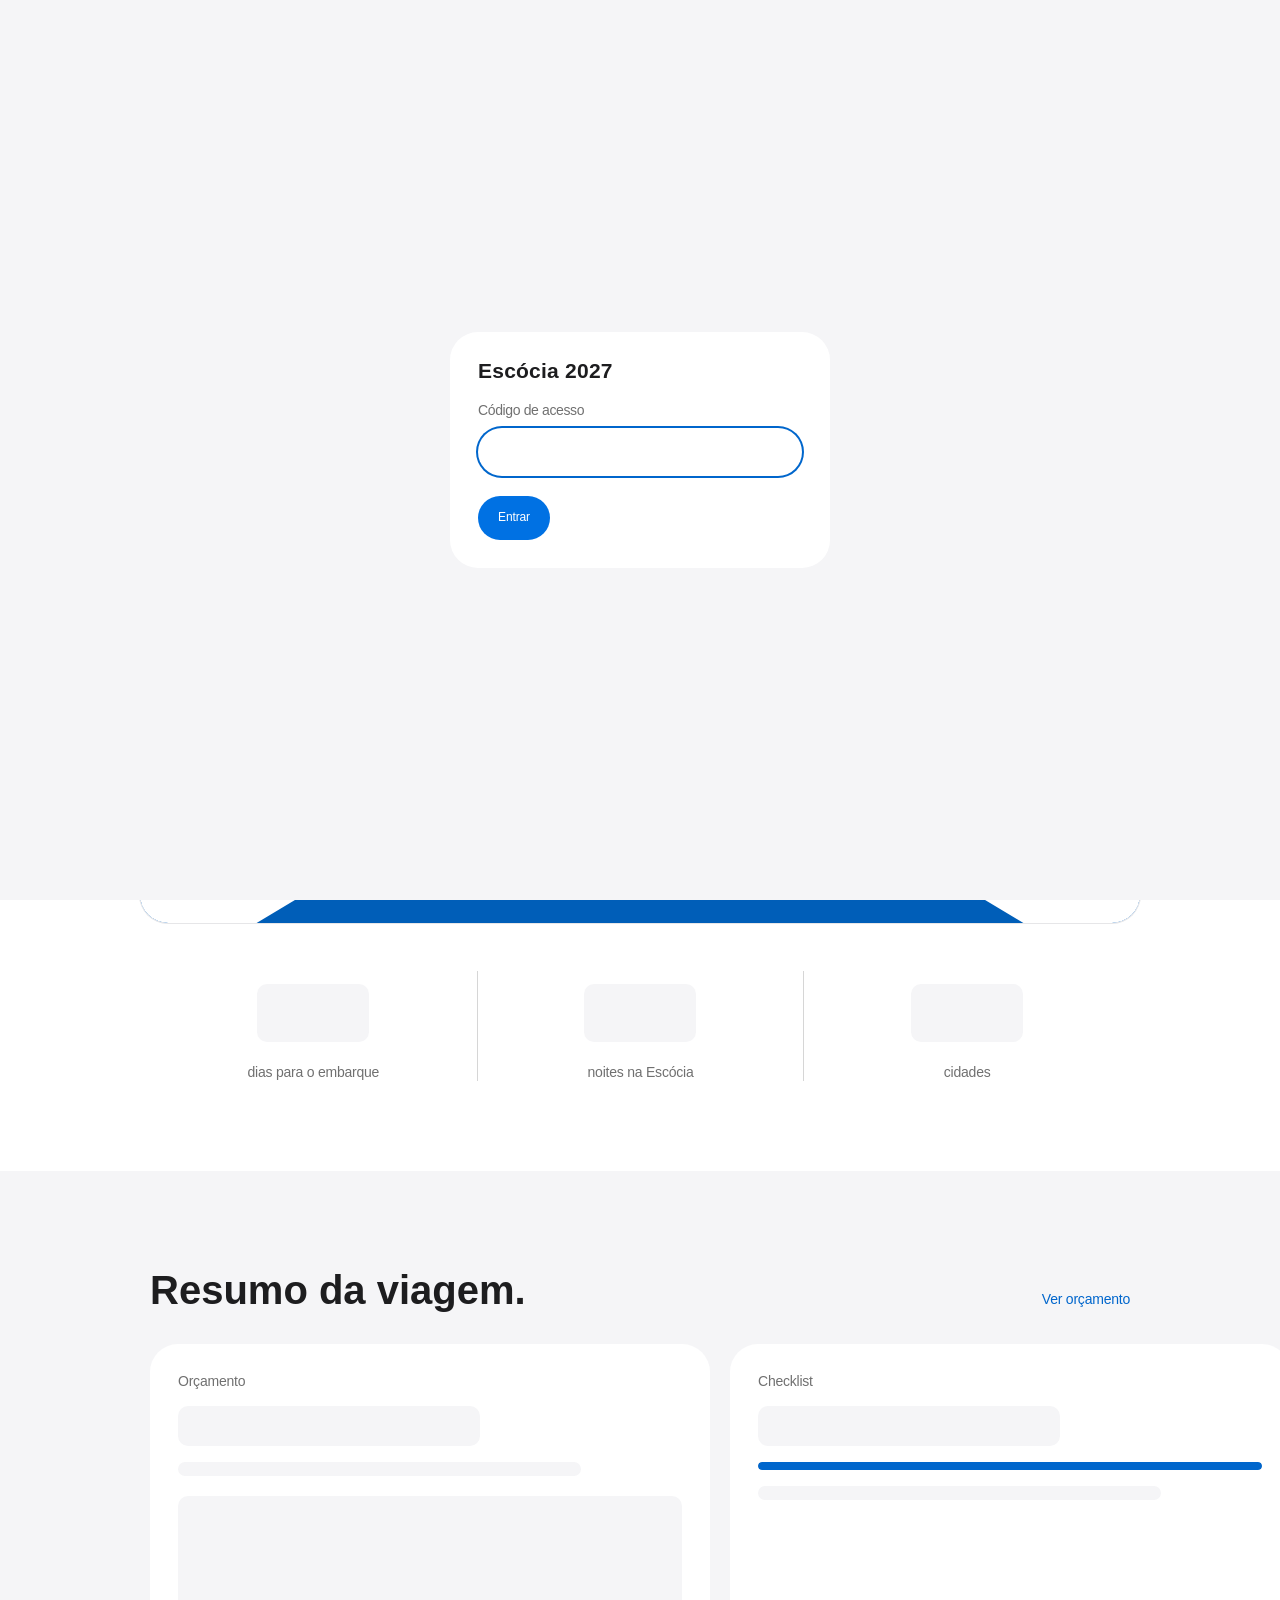
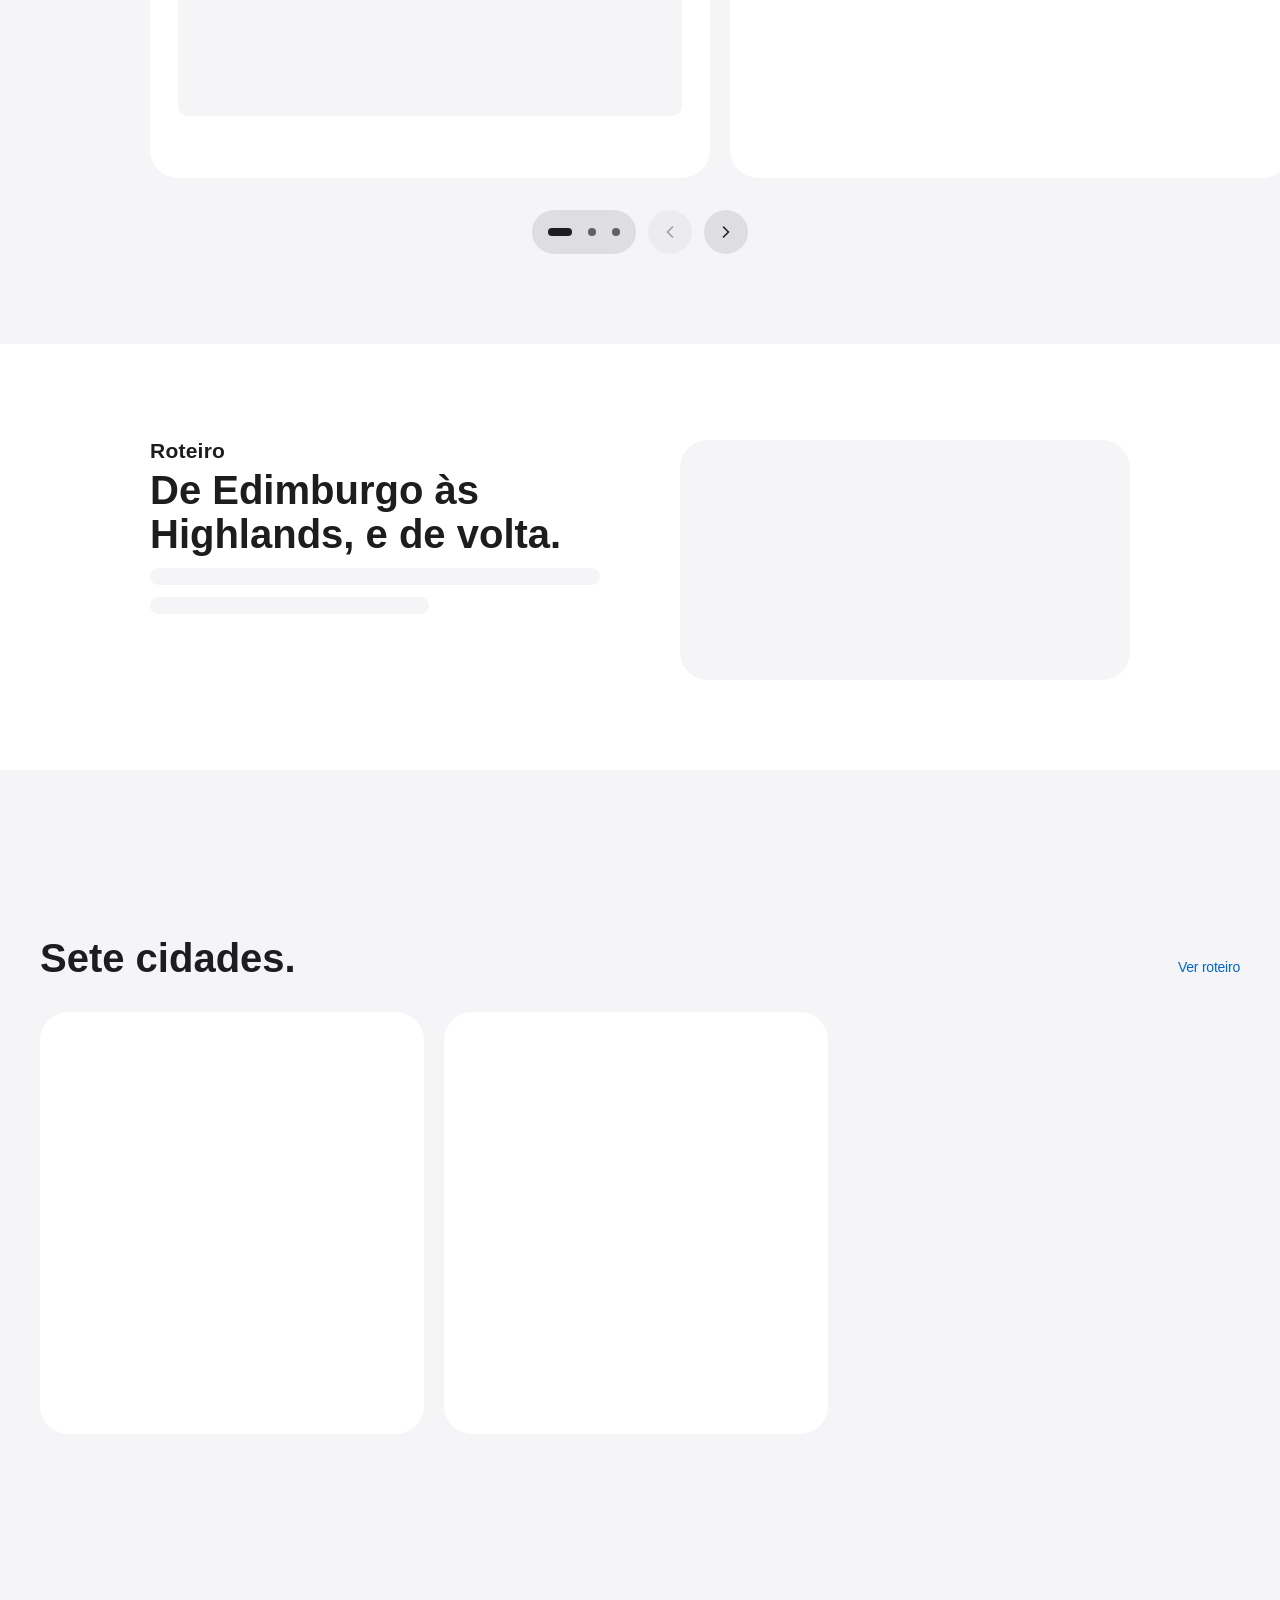
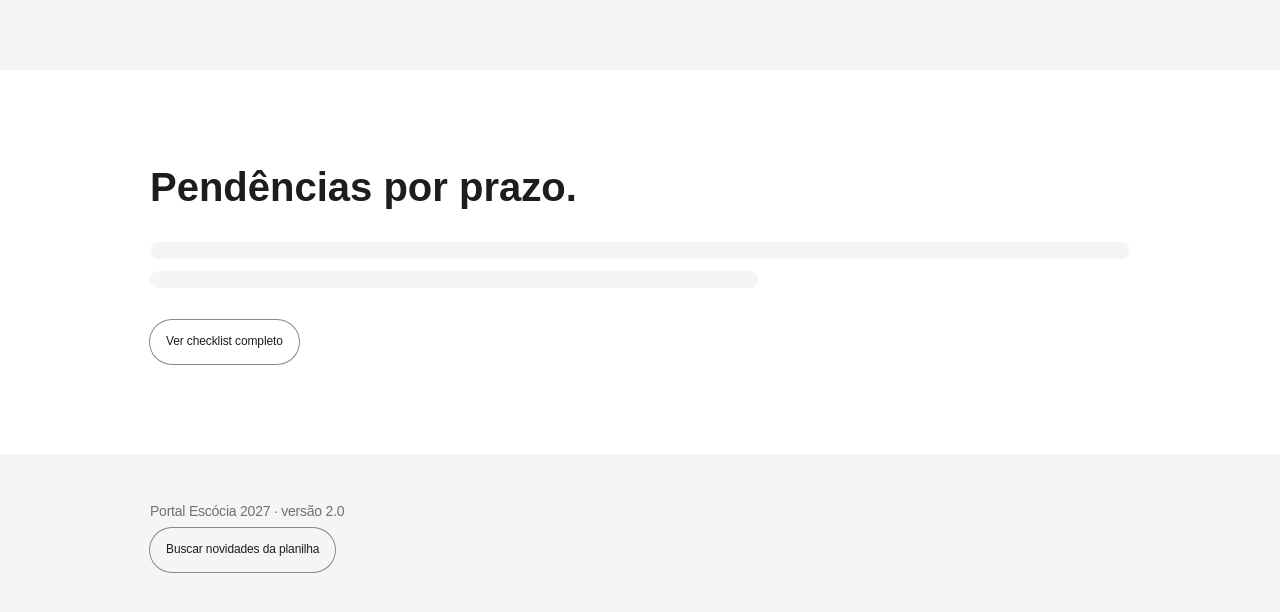
==== commit 7f621368: "Auditoria de qualidade: carregamento da primeira abertura e refinamentos Interface - Primeira abertu" ====
--- a/Portal/index.html
+++ b/Portal/index.html
@@ -24,7 +24,7 @@
   <link rel="stylesheet" href="assets/css/paginas.css">
   <link rel="stylesheet" href="assets/css/movimento.css">
 </head>
-<body>
+<body class="carregando">
   <header class="topo">
     <nav class="barra" aria-label="Portal">
       <a class="barra__titulo" href="#painel">Escócia 2027</a>
@@ -44,7 +44,7 @@
     <button class="pill" type="button" id="falha-tentar">Tentar de novo</button>
   </div>
 
-  <main id="painel">
+  <main id="painel" aria-busy="true">
     <section class="secao hero">
       <div class="conteudo">
         <p class="kicker" id="periodo"></p>
@@ -62,7 +62,7 @@
           <div class="numeros__item"><dt class="legenda" id="noites-legenda">noites na Escócia</dt><dd class="numeros__valor" id="noites-hero">–</dd></div>
           <div class="numeros__item"><dt class="legenda" id="cidades-legenda">cidades</dt><dd class="numeros__valor" id="cidades-hero">–</dd></div>
         </dl>
-        <div class="proximo" id="proximo" data-subir>
+        <div class="proximo" id="proximo" data-subir hidden>
           <div class="proximo__texto">
             <span class="status-pendente">⚠️ Próximo compromisso</span>
             <h2 class="kicker" id="proximo-titulo"></h2>
--- a/Portal/assets/css/tokens.css
+++ b/Portal/assets/css/tokens.css
@@ -1,5 +1,5 @@
-/* Identidade Visual iPhone Duo — transcrição dos tokens de
-   x/Documentação/Identidade Visual - iPhone Duo.md (fonte da verdade).
+/* Identidade Visual - Apple — transcrição dos tokens de
+   x/Documentação/Identidade Visual - Apple/Identidade Visual - Apple.md (fonte da verdade).
    Use somente estas variáveis no restante do CSS. */
 :root {
   /* Cores */
--- a/Portal/assets/css/base.css
+++ b/Portal/assets/css/base.css
@@ -57,6 +57,8 @@
   line-height: 1.08;
   letter-spacing: var(--tracking-feature-heading);
   font-weight: var(--font-weight-semibold);
+  /* Linhas de comprimento parecido: nenhuma palavra fica sozinha na última linha. */
+  text-wrap: balance;
 }
 .copy {
   font-size: var(--text-feature-copy);
@@ -93,3 +95,10 @@
   .secao { padding: var(--section-gap) var(--gutter-d) var(--section-gap) var(--gutter-e); }
   section.secao[id] { padding-top: max(var(--section-gap), calc(var(--altura-topo, 0px) + var(--spacing-32))); }
 }
+/* Celular deitado com 834 px ou mais de largura (iPhone de 844 a 932 px): continua sendo um celular.
+   O respiro das seções é o dele (64 px), como já acontece no iPhone de 667 px, e não o do computador:
+   com menos de 500 px de altura, os 90 px tomavam um quarto da tela antes do título. */
+@media (min-width: 834px) and (orientation: landscape) and (max-height: 500px) {
+  .secao { padding-top: var(--spacing-64); padding-bottom: var(--spacing-64); }
+  section.secao[id] { padding-top: max(var(--spacing-64), calc(var(--altura-topo, 0px) + var(--spacing-32))); }
+}
--- a/Portal/assets/css/componentes.css
+++ b/Portal/assets/css/componentes.css
@@ -69,6 +69,9 @@
   justify-items: start;
 }
 .proximo__texto { display: grid; gap: var(--spacing-8); }
+/* O compromisso é uma frase longa, que sempre quebra: com a altura de linha 1,0 do kicker as linhas
+   se encostavam. Usa a altura de linha do título da barra (1,21), também da identidade. */
+.proximo__texto .kicker { line-height: var(--leading-product-nav-title); text-wrap: balance; }
 @media (min-width: 834px) {
   .proximo { grid-template-columns: 1fr auto; align-items: center; gap: var(--spacing-32); }
 }
@@ -150,7 +153,7 @@
   width: var(--spacing-24); height: var(--spacing-24); border-radius: var(--radius-buttons);
   background: var(--cor-fundo); box-shadow: var(--contorno-forte);
   position: relative; z-index: 1;
-  transition: background-color var(--dur-curta) var(--ease-apple), box-shadow var(--dur-curta) var(--ease-apple);
+  transition: background-color var(--dur-curta) var(--ease-apple), box-shadow var(--dur-curta) var(--ease-apple), scale var(--dur-curta) var(--ease-apple);
 }
 .parada.ativa .parada__ponto { background: var(--cor-texto); box-shadow: var(--cor-texto) 0 0 0 1px; }
 .parada { -webkit-tap-highlight-color: transparent; }
@@ -159,7 +162,7 @@
   a.parada:hover .parada__cidade { color: var(--cor-link); }
   a.parada:hover .parada__ponto { scale: 1.12; }
 }
-.parada__ponto { transition: background-color var(--dur-curta) var(--ease-apple), box-shadow var(--dur-curta) var(--ease-apple), scale var(--dur-curta) var(--ease-apple); }
+.parada__texto { display: grid; gap: var(--spacing-4); align-content: start; }
 .parada__cidade {
   font-family: var(--font-sf-pro-display);
   font-size: var(--text-product-kicker);
@@ -270,6 +273,43 @@
 
 /* Roteiro sem movimento: sem foto trocando nem detalhe à parte. */
 .roteiro__midia, .roteiro__atual { display: none; }
+
+/* Primeira abertura, antes de os dados chegarem (.carregando no body, retirada por aplicarDados, em
+   app.js): blocos neutros no lugar do que ainda não existe, com as medidas do conteúdo final, para nada
+   saltar quando ele chega. A estrutura vem dos componentes Skeleton (shadcn) e Card Skeleton (uiable) do
+   catálogo 21st.dev: linhas de texto de larguras diferentes e um bloco de mídia. A pulsação deles ficou
+   de fora: aqui, enquanto carrega, só a barra azul se move. */
+.esqueleto, .carregando :is(#periodo, #viajantes, .card__numero, #orc-detalhe, #chk-detalhe, #roteiro-resumo, #lista-pendencias):empty::before,
+.carregando :is(#roteiro-resumo, #lista-pendencias):empty::after, .carregando .numeros__valor::before {
+  content: ''; display: inline-block; vertical-align: top; height: 1em; border-radius: var(--radius-links); background: var(--cor-faixa);
+}
+.carregando #periodo:empty::before { width: 9em; }
+.carregando #viajantes:empty::before { width: 14em; margin-top: var(--spacing-2); }
+/* O traço dá a altura da linha; o bloco fica no lugar do número. */
+.carregando .numeros__valor { position: relative; color: transparent; }
+.carregando .numeros__valor::before { position: absolute; top: 0; bottom: 0; left: 50%; margin: auto 0; width: 1.4em; height: 0.72em; transform: translateX(-50%); }
+.carregando .card__numero:empty::before { width: 60%; }
+.carregando :is(#orc-detalhe, #chk-detalhe):empty::before { width: 80%; }
+.carregando .card__grafico { border-radius: var(--radius-links); background: var(--cor-faixa); }
+.carregando :is(.legenda-grafico, .prazos__titulo, #cidades .carrossel__controles) { visibility: hidden; }
+.carregando :is(#roteiro-resumo, #lista-pendencias):empty::before { display: block; }
+.carregando :is(#roteiro-resumo, #lista-pendencias):empty::after { display: block; width: 62%; margin-top: var(--spacing-12); }
+.carregando #lista-pendencias:empty { font-size: var(--text-body); }
+.carregando #trilha-paradas:empty { min-height: 240px; border-radius: var(--radius-cards); background: var(--cor-faixa); }
+/* Dois cartões de cidade, com a largura e a proporção dos de verdade (foto 3:2 e texto). */
+.carregando #cidades-lista:empty::before, .carregando #cidades-lista:empty::after {
+  content: ''; flex: 0 0 min(84vw, 380px); aspect-ratio: 3 / 3.3; border-radius: var(--radius-cards); background: var(--cor-cartao);
+}
+@media (min-width: 834px) {
+  .carregando #cidades-lista:empty::before, .carregando #cidades-lista:empty::after { flex-basis: clamp(340px, 30vw, 440px); }
+}
+/* Página interna aberta direto pelo endereço (esqueletoPagina, em app.js): nome, título, texto e mídia. */
+.esqueleto { display: block; }
+.esqueleto--kicker { width: 9em; font-size: var(--text-product-kicker); }
+.esqueleto--titulo { width: min(70%, 420px); margin-top: var(--spacing-12); font-size: var(--text-feature-heading); }
+.esqueleto--linha { max-width: 560px; margin-top: var(--spacing-16); }
+.esqueleto--curta { width: 45%; margin-top: var(--spacing-8); }
+.esqueleto--midia { width: 100%; height: auto; max-height: 56svh; aspect-ratio: 3 / 2; margin-top: var(--spacing-40); border-radius: var(--radius-images); }
 
 .rodape { padding: var(--spacing-40) var(--gutter-d) var(--spacing-40) var(--gutter-e); background: var(--cor-faixa); }
 
@@ -348,7 +388,8 @@
   .roteiro--fixo .titulo { font-size: var(--text-feature-heading); }
   .roteiro--fixo .roteiro__midia { flex: 1 1 0; height: auto; min-height: 96px; margin-top: var(--spacing-24); }
   .roteiro--fixo .roteiro__atual { margin-top: var(--spacing-16); height: 84px; }
-  .roteiro--fixo .parada__texto { display: block; }
+  /* 4 px entre a cidade e a data, como nos demais itens de lista: sem eles, o g de "Edimburgo" encostava na linha de baixo. */
+  .roteiro--fixo .parada__texto { display: grid; gap: var(--spacing-4); }
   .roteiro--fixo .parada__cidade { font-size: var(--text-product-kicker); line-height: var(--leading-product-kicker); }
   .roteiro--fixo .parada__trajeto { display: inline; }
 }
--- a/Portal/assets/css/navegacao.css
+++ b/Portal/assets/css/navegacao.css
@@ -4,7 +4,7 @@
 /* Barra superior única: no alto da página, faixa integrada ao topo da tela; ao rolar, o fundo se
    solta e vira uma cápsula suspensa. Só o fundo (.topo::before) se transforma: textos e botões não
    saem do lugar e a altura do painel não muda, então nada salta. Quem liga é .topo--flutuante,
-   em acompanharBarra (app.js). Entra com leve excesso, como a gota dos carrosséis; volta sem ele. */
+   em acompanharCapsula (app.js). Entra com leve excesso, como a gota dos carrosséis; volta sem ele. */
 .topo {
   position: sticky; top: 0; z-index: 10; pointer-events: none;
   padding-top: calc(env(safe-area-inset-top) + var(--spacing-4));
--- a/Portal/assets/css/paginas.css
+++ b/Portal/assets/css/paginas.css
@@ -40,7 +40,7 @@
 }
 .foto figcaption { margin-top: var(--spacing-12); }
 /* Celular deitado: em 3:2 (e até em 2:1) a foto passaria da área visível; fica em 3:1,
-   como a abertura. */
+   para caber na tela. */
 @media (orientation: landscape) and (max-height: 500px) {
   .foto__moldura { aspect-ratio: 3 / 1; }
 }
@@ -125,6 +125,8 @@
   border-radius: var(--radius-cards); background: var(--cor-faixa);
 }
 .vizinha:hover { text-decoration: none; }
+.vizinha { -webkit-tap-highlight-color: transparent; transition: transform var(--dur-curta) var(--ease-apple); }
+.vizinha:active { transform: scale(0.985); }
 .vizinha__foto { overflow: hidden; aspect-ratio: 3 / 2; }
 .vizinha__foto img { display: block; width: 100%; height: 100%; object-fit: cover; }
 @media (hover: hover) {
@@ -135,9 +137,17 @@
 
 .atracao { grid-template-columns: 1fr auto; align-items: start; gap: var(--spacing-12) !important; }
 .atracao__nome { font-weight: var(--font-weight-semibold); }
-
-.tarefa { grid-template-columns: var(--spacing-28) 1fr; align-items: start; }
-.tarefa input { width: var(--spacing-24); height: var(--spacing-24); margin: 0; accent-color: var(--cor-link); }
+.atracao > div { display: grid; gap: var(--spacing-4); min-width: 0; }
+/* Texto longo (trem e carro, em Viagem): no celular, o seletor de status vai para baixo do texto, em vez
+   de espremê-lo numa coluna de meia tela. */
+@media (max-width: 599px) {
+  .atracao--empilha { grid-template-columns: minmax(0, 1fr); }
+}
+
+.tarefa { position: relative; grid-template-columns: var(--spacing-28) 1fr; align-items: start; }
+/* A caixa tem 24 px: o rótulo estende a área de toque a 44 px de largura e à altura da linha, por trás dela. */
+.tarefa label::before { content: ''; position: absolute; top: 0; bottom: 0; left: calc(var(--spacing-8) * -1); width: calc(var(--spacing-40) + var(--spacing-4)); }
+.tarefa input { position: relative; z-index: 1; width: var(--spacing-24); height: var(--spacing-24); margin: 0; accent-color: var(--cor-link); }
 .tarefa label { display: grid; gap: var(--spacing-4); cursor: pointer; }
 .tarefa--feita label > span:first-child { color: var(--cor-texto-2); text-decoration: line-through; }
 
@@ -196,8 +206,18 @@
 .seletor--compacto .campo { min-height: calc(var(--spacing-40) + var(--spacing-4)); padding: var(--spacing-8) var(--spacing-40) var(--spacing-8) var(--spacing-16); width: auto; }
 .seletor--compacto::after { right: var(--spacing-16); }
 
-.linha-campos { display: grid; grid-template-columns: minmax(0, 2fr) minmax(0, 1fr); gap: var(--spacing-12); align-items: end; }
+/* A segunda coluna nunca fica menor que o próprio conteúdo: no iPhone, com um terço da largura, o nome
+   do responsável era cortado ("Pesso") e o rótulo "Moeda · obrigatório" quebrava em duas linhas. */
+.linha-campos { display: grid; grid-template-columns: minmax(0, 2fr) minmax(max-content, 1fr); gap: var(--spacing-12); align-items: end; }
 .erro { margin-top: var(--spacing-4); }
+/* Rótulo, campo e mensagem em linhas comuns aos dois campos: a mensagem de erro de um campo não tira o
+   vizinho do alinhamento. Sem suporte a subgrid, vale o alinhamento pela base, acima. */
+@supports (grid-template-rows: subgrid) {
+  .linha-campos { grid-template-rows: auto auto auto; row-gap: 0; }
+  .linha-campos > .rotulo { grid-row: span 3; grid-template-rows: subgrid; row-gap: 0; }
+  .linha-campos > .rotulo > :first-child { align-self: end; margin-bottom: var(--spacing-8); }
+  .linha-campos > .rotulo > :nth-child(n + 3) { margin-top: var(--spacing-8); }
+}
 .formulario .pill { justify-self: start; padding: 0 var(--spacing-20); }
 
 /* Aviso flutuante e diálogo de acesso */
@@ -206,6 +226,7 @@
   margin: 0; padding: var(--spacing-12) var(--spacing-20); border-radius: var(--radius-pills);
   background: var(--cor-texto); color: var(--cor-fundo); font-size: var(--text-body-small); z-index: 20;
   max-width: calc(100% - var(--spacing-40));
+  animation: surgir var(--dur-curta) var(--ease-entrada);
 }
 .acesso { border: 0; border-radius: var(--radius-cards); padding: var(--card-padding); width: min(92vw, 380px); color: var(--cor-texto); background: var(--cor-cartao); }
 .acesso::backdrop { background: var(--cor-faixa); }
@@ -242,14 +263,17 @@
 /* ---- Hospedagens: galeria, reserva e detalhes */
 .guardar-vouchers { display: flex; flex-wrap: wrap; align-items: center; justify-content: space-between; gap: var(--spacing-12); margin: calc(var(--spacing-24) * -1) 0 var(--spacing-32); }
 .galeria { display: grid; gap: var(--spacing-4); min-width: 0; }
-.galeria__capa, .galeria__miniatura { display: block; position: relative; width: 100%; padding: 0; border: 0; overflow: hidden; background: var(--cor-faixa); cursor: zoom-in; }
+.galeria__capa, .galeria__miniatura { display: block; position: relative; width: 100%; padding: 0; border: 0; overflow: hidden; background: var(--cor-faixa); }
+/* Só reage quem abre algo: a capa de reserva (foto da cidade, sem ação) não ganha cursor, zoom nem resposta ao toque. */
+button.galeria__capa, .galeria__miniatura { cursor: zoom-in; -webkit-tap-highlight-color: transparent; transition: opacity var(--dur-curta) var(--ease-apple); }
+button.galeria__capa:active, .galeria__miniatura:active { opacity: 0.85; }
 .galeria__capa { aspect-ratio: 3 / 2; }
 .galeria__capa img, .galeria__miniatura img { display: block; width: 100%; height: 100%; object-fit: cover; }
 .galeria__miniaturas { display: grid; grid-template-columns: repeat(4, minmax(0, 1fr)); gap: var(--spacing-4); }
 .galeria__miniatura { aspect-ratio: 1; }
 .galeria__mais { position: absolute; inset: 0; display: grid; place-items: center; background: var(--cor-veu); color: var(--cor-sobre-veu); font-size: var(--text-body); font-weight: var(--font-weight-semibold); }
 @media (hover: hover) {
-  .galeria__capa:hover img, .galeria__miniatura:hover img { scale: 1.04; }
+  button.galeria__capa:hover img, .galeria__miniatura:hover img { scale: 1.04; }
 }
 .estadia__endereco { display: block; margin-top: var(--spacing-4); font-size: var(--text-body-small); line-height: var(--leading-body-small); }
 .estadia__valor { display: grid; gap: var(--spacing-4); }
@@ -327,9 +351,6 @@
 }
 
 dialog.voucher::backdrop, dialog.ampliada::backdrop { background: var(--cor-fundo); }
-.rotulo__opcional { color: var(--cor-texto-2); opacity: 0.75; }
-.linha-campos--iguais { grid-template-columns: repeat(2, minmax(0, 1fr)); }
-@media (max-width: 379px) { .linha-campos--iguais { grid-template-columns: 1fr; } }
 
 @media (max-width: 479px) {
   .voucher__topo { flex-wrap: wrap; }
@@ -360,13 +381,27 @@
 .grupo { display: grid; gap: var(--spacing-20); min-width: 0; margin: 0; padding: var(--spacing-24) 0 0; border: 0; border-top: 1px solid var(--cor-divisoria); }
 .grupo__titulo { float: left; width: 100%; padding: 0; margin-bottom: var(--spacing-4); font-size: var(--text-body); font-weight: var(--font-weight-semibold); }
 .grupo__titulo + * { clear: both; }
-.rotulo__opcional { color: var(--cor-texto-2); opacity: 0.75; }
+/* "opcional" no mesmo tom do rótulo: com 75% de opacidade o contraste caía para 3:1. O azul de "obrigatório" já faz a distinção. */
+.rotulo__opcional { color: var(--cor-texto-2); }
 .rotulo__obrigatorio { color: var(--cor-link); }
 .linha-campos--iguais { grid-template-columns: repeat(2, minmax(0, 1fr)); }
-@media (max-width: 379px) { .linha-campos--iguais { grid-template-columns: 1fr; } }
+@media (max-width: 379px) {
+  .linha-campos--iguais { grid-template-columns: 1fr; }
+  .linha-campos--iguais > .rotulo + .rotulo { margin-top: var(--spacing-12); }
+}
 .registrar__acoes { display: flex; flex-wrap: wrap; align-items: center; gap: var(--spacing-12); }
 .formulario--registrar .registrar__acoes .pill { justify-self: auto; }
 .registrar__acoes a.pill { padding: 0 var(--spacing-20); }
+/* Ação secundária em forma de link (Remover). Sem estas regras o botão aparecia com a moldura cinza
+   padrão do navegador e 21 px de altura; agora tem a área de toque de uma pílula. */
+.link-botao {
+  -webkit-appearance: none; appearance: none; border: 0; background: none; cursor: pointer;
+  display: inline-flex; align-items: center; min-height: calc(var(--spacing-40) + var(--spacing-4)); padding: 0 var(--spacing-8);
+  border-radius: var(--radius-links); color: var(--cor-link); -webkit-tap-highlight-color: transparent;
+  font: inherit; font-size: var(--text-body-small); line-height: var(--leading-body-small); letter-spacing: var(--tracking-body-small);
+}
+.link-botao:active { transform: scale(0.97); }
+@media (hover: hover) { .link-botao:hover { text-decoration: underline; } }
 .registrar__acoes .link-botao { margin-left: auto; }
 .link-botao--alerta { color: var(--cor-alerta); }
 .espaco-abaixo { margin: 0 0 var(--spacing-16); }
@@ -376,6 +411,8 @@
 .vazio { padding: var(--spacing-32) var(--spacing-24); border-radius: var(--radius-cards); background: var(--cor-faixa); color: var(--cor-texto-2); text-align: center; }
 .secao--mist .vazio { background: var(--cor-cartao); }
 .estado { display: flex; flex-wrap: wrap; align-items: center; gap: var(--spacing-8); }
+/* Sem texto de estado (antes da primeira leitura), o botão não fica recuado pelo espaço vazio. */
+#estado-texto:empty { display: none; }
 /* No rodapé, o fundo é a faixa: ao passar o cursor, o botão usa a cor de cartão, como em .secao--mist. */
 @media (hover: hover) { .rodape .pill:not(.pill--azul):not(:disabled):hover { background: var(--cor-cartao); } }
 
--- a/Portal/assets/css/movimento.css
+++ b/Portal/assets/css/movimento.css
@@ -7,8 +7,11 @@
   .roteiro__midia img, .carrossel__pontos button::before { transition: none; }
   .trecho__foto, .trecho__foto img, .galeria__capa img, .galeria__miniatura img { transition: none; transform: none !important; scale: none !important; }
   dialog[open], dialog[open]::backdrop, .voucher__pagina, details[open] > summary ~ *, 
-  .pill:active, .escolha:active { transform: none; }
-  .registrar--entrada { animation: none; }
+  .pill:active, .escolha:active, .link-botao:active, .vizinha:active { transform: none; }
+  /* O indicador do voucher e a seta de "Pagamento, cancelamento e contato" também param. */
+  .carregando__ponto { animation: none; }
+  .estadia__mais summary::after, .vizinha, button.galeria__capa, .galeria__miniatura { transition: none; }
+  .registrar--entrada, .aviso { animation: none; }
   .escolha, .escolha__seta { transition: none; }
   .entrando, .carregamento::after { animation: none !important; }
   .cartao-cidade, a.card, .pill { transition: none; transform: none !important; }
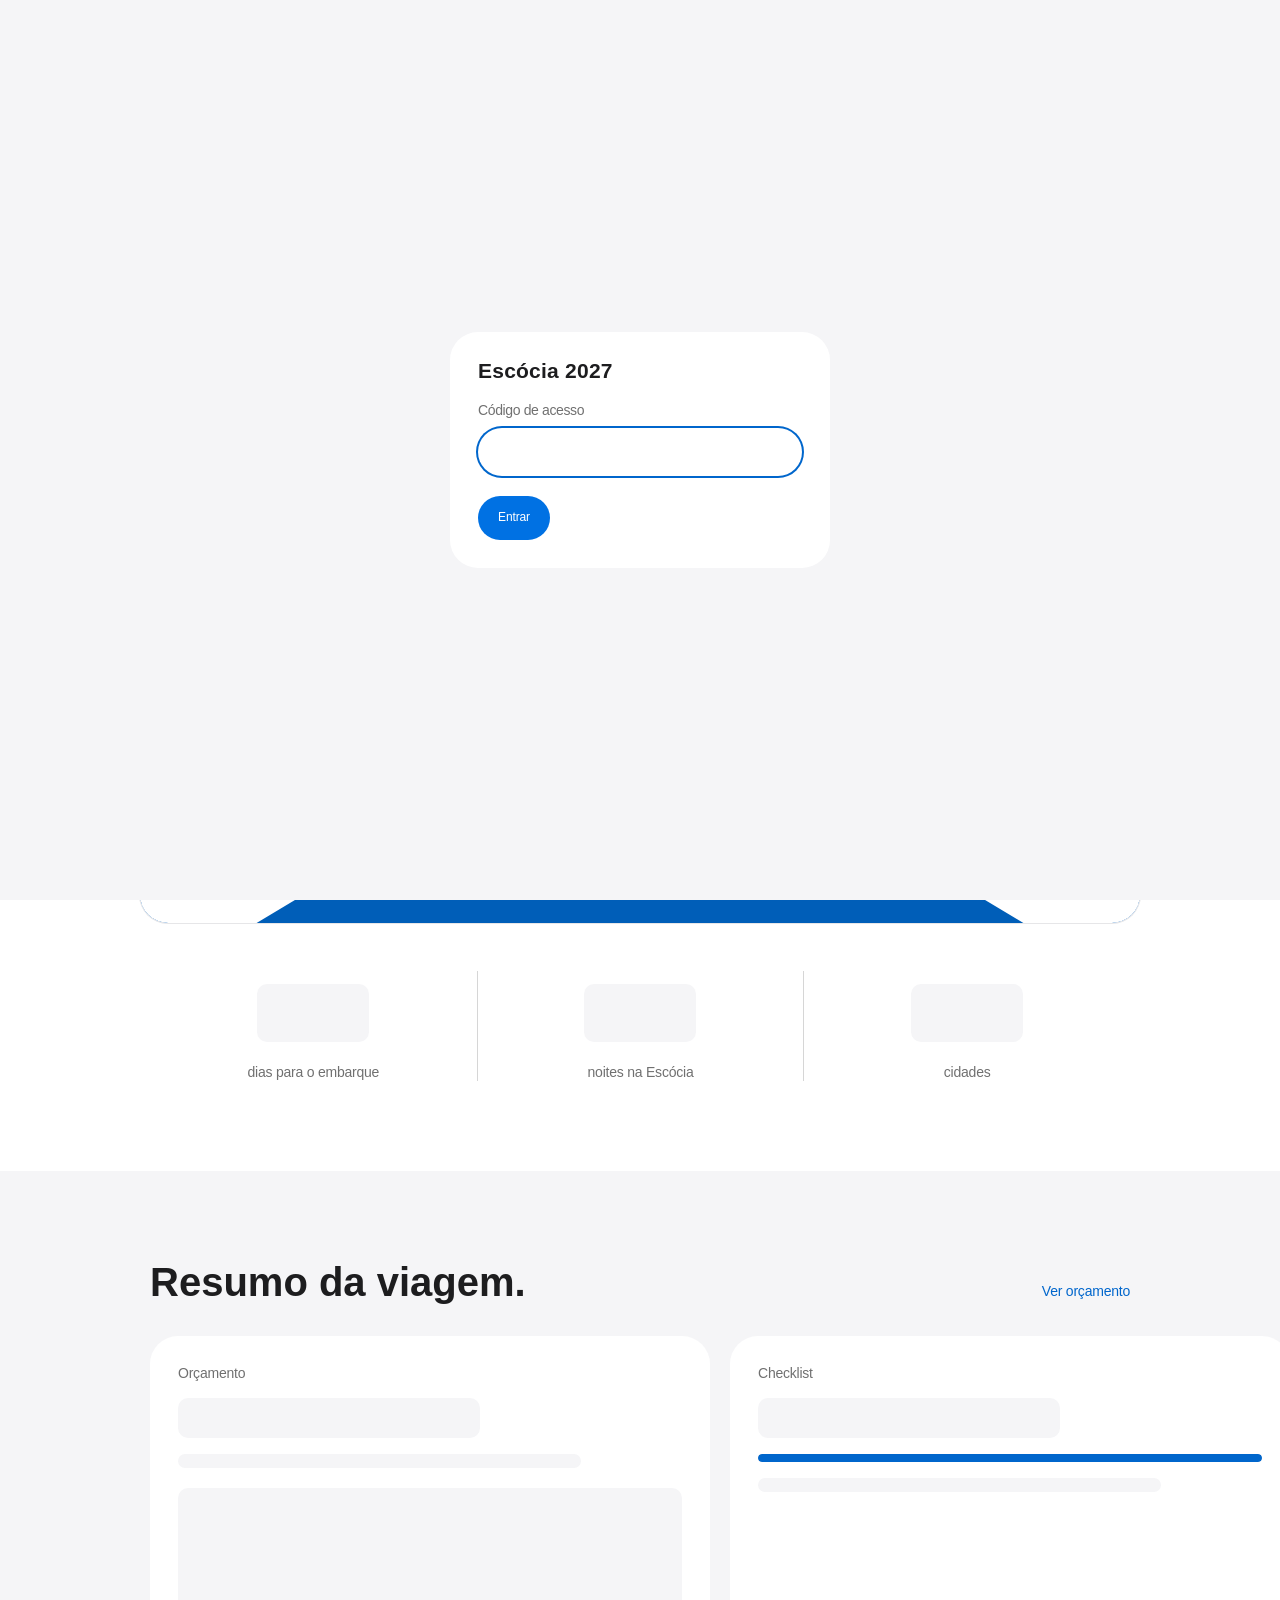
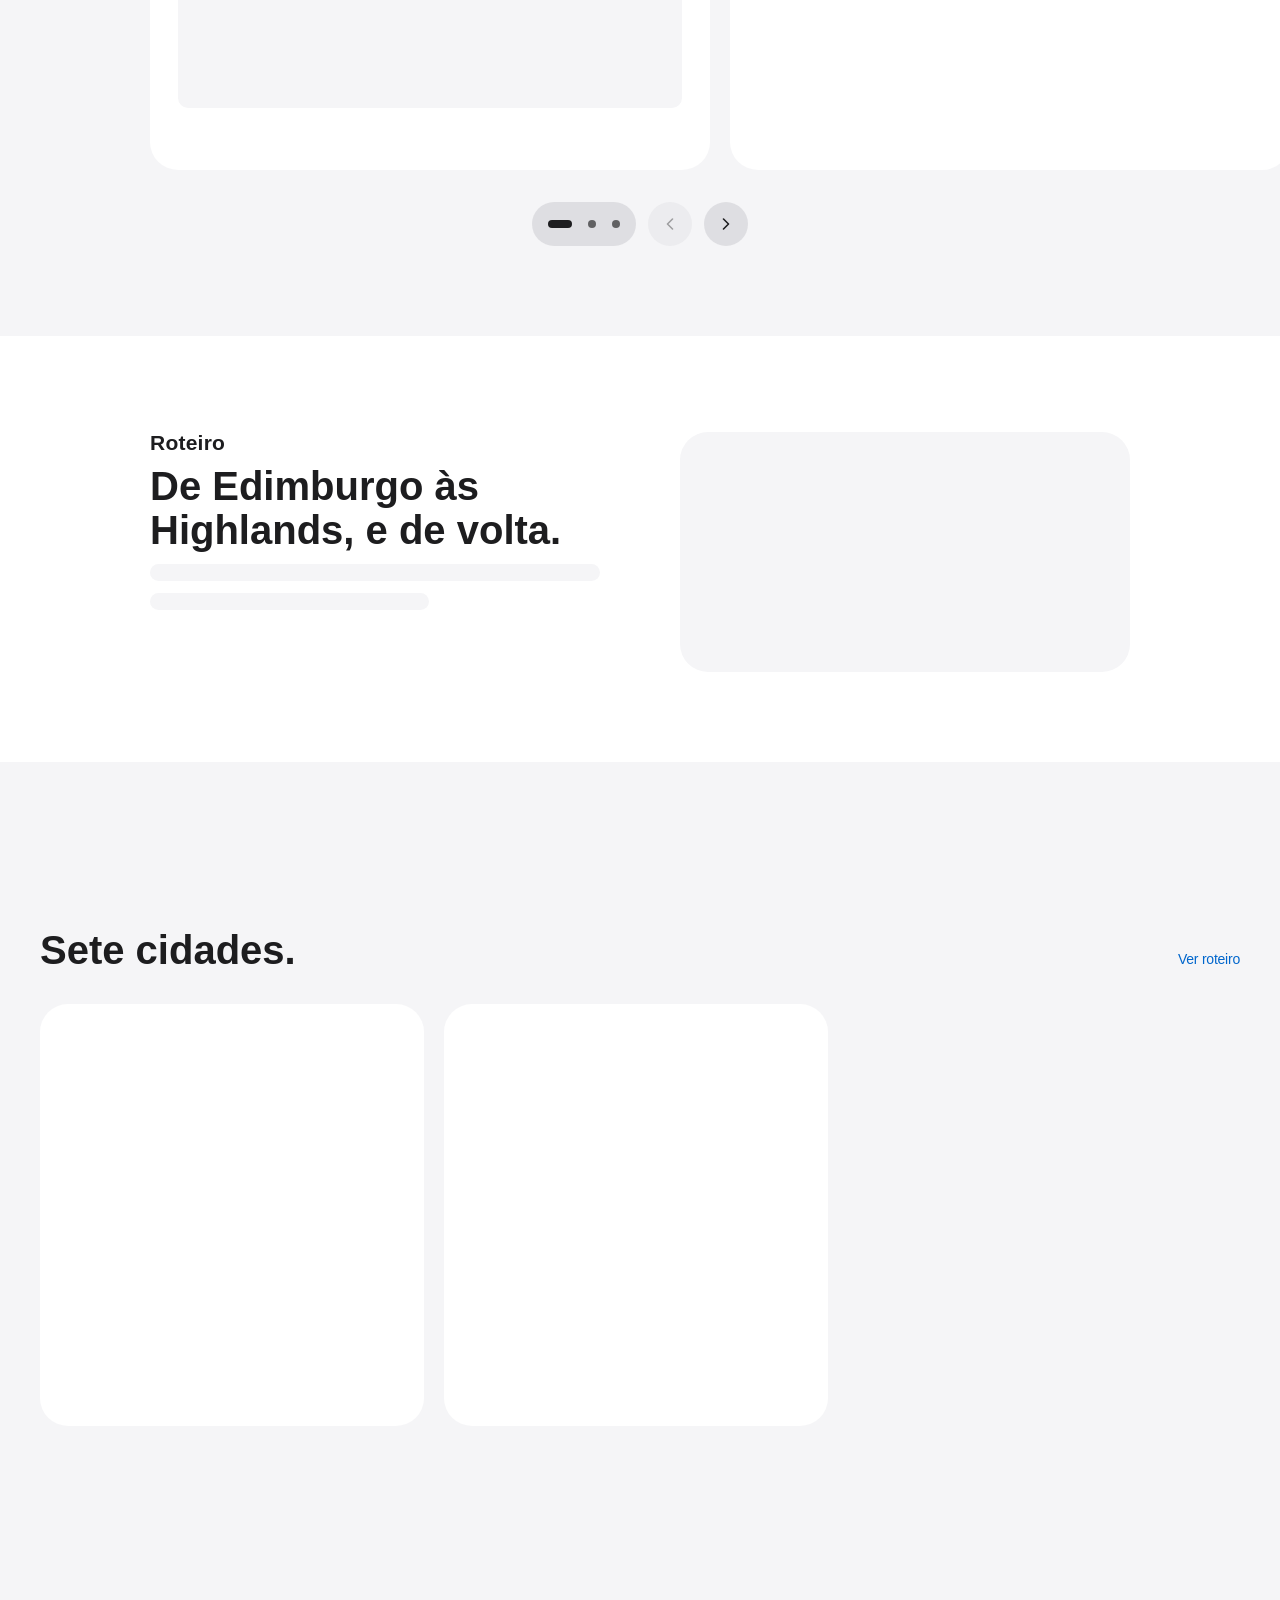
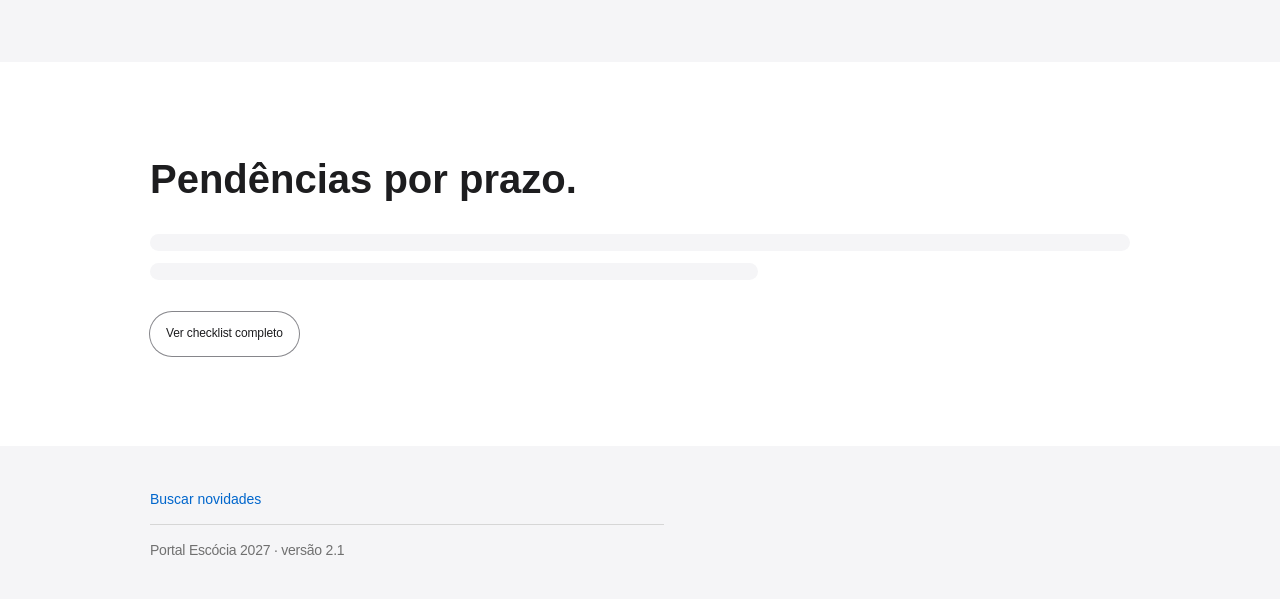
==== commit 45b5563d: "Versão 2.1: animações, rodapé, sistema de espaçamento e regra de versões Animações - Foto do topo da" ====
--- a/Portal/index.html
+++ b/Portal/index.html
@@ -172,9 +172,12 @@
 
   <footer class="rodape">
     <div class="conteudo">
-      <p class="legenda" id="rodape"></p>
-      <p class="legenda" id="versao"></p>
-      <p class="legenda estado" id="estado" role="status"><span id="estado-texto"></span> <button class="pill" id="estado-atualizar" type="button" title="Os dados vêm da planilha e se atualizam sozinhos. Use para buscar agora o que acabou de mudar lá.">Buscar novidades da planilha</button></p>
+      <div class="rodape__notas">
+        <p class="legenda" id="rodape"></p>
+        <p class="legenda" id="rodape-pendencias" hidden>Itens com ⚠️ ainda precisam ser confirmados ou reservados.</p>
+        <p class="legenda estado" id="estado"><span id="estado-texto" role="status"></span><span class="estado__acao"><span class="estado__separador" aria-hidden="true"> · </span><button class="estado__buscar" id="estado-atualizar" type="button" title="Os dados vêm da planilha e se atualizam sozinhos. Use para buscar agora o que acabou de mudar lá.">Buscar novidades</button></span></p>
+      </div>
+      <p class="legenda rodape__identidade" id="versao"></p>
     </div>
   </footer>
 
--- a/Portal/assets/css/tokens.css
+++ b/Portal/assets/css/tokens.css
@@ -78,6 +78,22 @@
   --section-gap: 90px;
   --card-padding: 28px;
   --element-gap: 20px;
+  /* Espaçamento por relação: cada papel aponta para um degrau da escala acima. Escolha pelo que os
+     dois elementos são um para o outro, não pelo número (DESIGN.md, "Espaçamento"). Do mais junto
+     ao mais separado: */
+  --espaco-junto: var(--spacing-4);      /* linhas de uma mesma unidade: nome e detalhe, valor e conversão */
+  --espaco-par: var(--spacing-8);        /* rótulo e campo; link de voltar e cabeçalho; kicker e linha curta num cartão */
+  --espaco-perto: var(--spacing-12);     /* um explica o outro: kicker e título, título e subtítulo, foto e legenda; ações lado a lado */
+  --espaco-grupo: var(--spacing-16);     /* peças de um mesmo componente; subtítulo de bloco e conteúdo; padding dos itens de lista */
+  /* --element-gap (20px, acima): componentes irmãos, como cartões de uma grade e campos de um formulário */
+  --espaco-bloco: var(--spacing-32);     /* título de seção e conteúdo; um bloco e o seguinte dentro da seção */
+  --espaco-cabecalho: var(--spacing-40); /* cabeçalho de página e conteúdo; grupos de um formulário; texto e foto grande */
+  --espaco-secao: var(--spacing-64);     /* seção e seção: 64px no celular, --section-gap (90px) no computador (abaixo) */
+  --card-padding-compacto: var(--spacing-24); /* cartões densos ou divididos com foto: estadia, escolha, cartão de cidade */
+  /* Medidas: coluna de conteúdo e largura máxima de leitura. 66ch dá de 75 a 85 caracteres por linha,
+     em qualquer tamanho de letra, porque o ch acompanha a fonte do próprio elemento. */
+  --largura-conteudo: 980px;
+  --medida-leitura: 66ch;
   /* Margem lateral: nunca menor que a área segura (entalhe do iPhone deitado). */
   --gutter-e: max(var(--spacing-20), env(safe-area-inset-left));
   --gutter-d: max(var(--spacing-20), env(safe-area-inset-right));
@@ -143,6 +159,11 @@
   --contorno-forte: var(--cor-contorno) 0 0 0 1px;
 }
 
+/* Respiro entre seções: 90px a partir de 834px de largura. O celular deitado continua com o de celular
+   (64px), mesmo com 844 a 932px de largura: com menos de 500px de altura, 90px tomavam um quarto da tela. */
+@media (min-width: 834px) { :root { --espaco-secao: var(--section-gap); } }
+@media (min-width: 834px) and (orientation: landscape) and (max-height: 500px) { :root { --espaco-secao: var(--spacing-64); } }
+
 /* Modo escuro: valores da referência iPhone 18 Pro (tela Obsidian, painel Carbon, cartão
    preto sobre o painel, links Electric Link). O laranja é derivado para passar de 4,5:1. */
 @media (prefers-color-scheme: dark) {
--- a/Portal/assets/css/base.css
+++ b/Portal/assets/css/base.css
@@ -25,14 +25,14 @@
 
 /* Âncoras (#roteiro, #cidades, #pendencias): a seção começa no topo da tela e o painel flutua
    sobre o fundo dela. Parar abaixo do painel deixava a seção anterior aparecendo atrás dele. */
-section[id] { scroll-margin-top: 0; padding-top: max(var(--spacing-64), calc(var(--altura-topo, 0px) + var(--spacing-32))); }
+section[id] { scroll-margin-top: 0; padding-top: max(var(--espaco-secao), calc(var(--altura-topo, 0px) + var(--espaco-bloco))); }
 
 .secao {
-  padding: var(--spacing-64) var(--gutter-d) var(--spacing-64) var(--gutter-e);
+  padding: var(--espaco-secao) var(--gutter-d) var(--espaco-secao) var(--gutter-e);
 }
 .secao--mist { background: var(--cor-faixa); }
 
-.conteudo { max-width: 980px; margin: 0 auto; }
+.conteudo { max-width: var(--largura-conteudo); margin: 0 auto; }
 
 /* Tipografia (papéis da escala do documento) */
 .kicker {
@@ -82,8 +82,14 @@
 }
 
 /* Ritmo vertical: um título nunca encosta no bloco seguinte (divisória, lista, tabela). */
-h2.titulo + :not(a) { margin-top: var(--spacing-32); }
-.conteudo > h2.kicker + :is(ul, ol, table, form, div, p) { margin-top: var(--spacing-16); }
+h2.titulo + :not(a) { margin-top: var(--espaco-bloco); }
+.conteudo > h2.kicker + :is(ul, ol, table, form, div, p) { margin-top: var(--espaco-grupo); }
+/* Lista com divisória logo abaixo de um texto ou de um gráfico: a linha nunca encosta no que vem antes. */
+.conteudo > p + .lista { margin-top: var(--espaco-grupo); }
+.conteudo > .card__grafico + .lista { margin-top: var(--espaco-bloco); }
+/* Medida de leitura: texto corrido não passa de ~80 caracteres por linha, mesmo na coluna de 980px.
+   Notas em legenda soltas na coluna também. A legenda centrada da abertura (.copy) fica de fora. */
+.introducao, .glossario, .conteudo > p.legenda:not(.copy), .grupo > p.legenda { max-width: var(--medida-leitura); }
 /* Duas seções seguidas com o mesmo fundo: um só respiro entre elas, não a soma dos dois. */
 .secao.secao--continua { padding-top: 0; }
 
@@ -91,14 +97,3 @@
   position: absolute; width: 1px; height: 1px; overflow: hidden; clip: rect(0 0 0 0); white-space: nowrap;
 }
 
-@media (min-width: 834px) {
-  .secao { padding: var(--section-gap) var(--gutter-d) var(--section-gap) var(--gutter-e); }
-  section.secao[id] { padding-top: max(var(--section-gap), calc(var(--altura-topo, 0px) + var(--spacing-32))); }
-}
-/* Celular deitado com 834 px ou mais de largura (iPhone de 844 a 932 px): continua sendo um celular.
-   O respiro das seções é o dele (64 px), como já acontece no iPhone de 667 px, e não o do computador:
-   com menos de 500 px de altura, os 90 px tomavam um quarto da tela antes do título. */
-@media (min-width: 834px) and (orientation: landscape) and (max-height: 500px) {
-  .secao { padding-top: var(--spacing-64); padding-bottom: var(--spacing-64); }
-  section.secao[id] { padding-top: max(var(--spacing-64), calc(var(--altura-topo, 0px) + var(--spacing-32))); }
-}
--- a/Portal/assets/css/componentes.css
+++ b/Portal/assets/css/componentes.css
@@ -34,7 +34,7 @@
 .hero__moldura { overflow: hidden; border-radius: var(--radius-images); aspect-ratio: 5 / 3; box-shadow: var(--contorno-sutil); }
 .hero__moldura img { display: block; width: 100%; height: 100%; }
 .hero__dados { margin-top: var(--spacing-8); }
-.roteiro .titulo, .destaques .titulo { margin-top: var(--spacing-8); }
+.roteiro .titulo { margin-top: var(--espaco-perto); }
 .roteiro .copy { margin-top: var(--spacing-12); }
 /* Números-chave da abertura: contagem regressiva, noites e cidades em tipografia grande,
    sem cartão, alinhados à coluna de conteúdo (como as faixas de números das páginas da Apple). */
@@ -131,6 +131,8 @@
   padding: var(--spacing-20) 0;
   border-top: 1px solid var(--cor-divisoria);
 }
+/* Item e o estado dele ("⚠️ pendente · Transporte") são uma unidade: 4px entre as linhas, como em toda lista. */
+.pendencias li > div { display: grid; gap: var(--espaco-junto); align-content: start; max-width: var(--medida-leitura); }
 .pendencias__data {
   font-family: var(--font-sf-pro-display);
   font-weight: var(--font-weight-semibold);
@@ -204,8 +206,8 @@
 .cartao-cidade__foto img { display: block; width: 100%; height: 100%; object-fit: cover; }
 /* A foto recorta os próprios cantos: durante o esmaecimento de entrada ela vai para outra camada, e o
    recorte do cartão sozinho pode deixar de valer até a animação terminar. */
-.cartao-cidade__foto img, .hero__moldura img, .parada__foto img, .roteiro__midia img { border-radius: inherit; }
-.hero__moldura, .parada__foto, .roteiro__midia { isolation: isolate; }
+.cartao-cidade__foto img, .hero__moldura img, .foto__moldura img, .parada__foto img, .roteiro__midia img { border-radius: inherit; }
+.hero__moldura, .foto__moldura, .parada__foto, .roteiro__midia { isolation: isolate; }
 .cartao-cidade { transition: transform var(--dur-curta) var(--ease-apple); -webkit-tap-highlight-color: transparent; }
 .cartao-cidade:active { transform: scale(0.985); }
 @media (hover: hover) {
@@ -213,7 +215,7 @@
   .cartao-cidade:hover .kicker { color: var(--cor-link); }
 }
 .cartao-cidade .kicker { transition: color var(--dur-link) var(--ease-apple); }
-.cartao-cidade__texto { display: grid; gap: var(--spacing-8); align-content: start; padding: var(--spacing-24) var(--card-padding) var(--card-padding); }
+.cartao-cidade__texto { display: grid; gap: var(--espaco-par); align-content: start; padding: var(--card-padding-compacto) var(--card-padding) var(--card-padding); }
 .cartao-cidade__texto .copy { margin-top: var(--spacing-4); }
 
 .carrossel__controles { display: flex; justify-content: center; align-items: center; gap: var(--spacing-12); margin-top: var(--spacing-24); }
@@ -331,7 +333,7 @@
 .roteiro--fixo.roteiro--toque .roteiro__midia img { transition: opacity var(--dur-curta) var(--ease-apple), visibility 0s linear var(--dur-curta); }
 .roteiro--fixo.roteiro--toque .roteiro__midia img.ativa { transition: opacity var(--dur-curta) var(--ease-apple), visibility 0s; }
 .roteiro--fixo .roteiro__palco {
-  position: sticky; top: 0; box-sizing: border-box; height: 100svh; max-width: calc(980px + var(--spacing-40));
+  position: sticky; top: 0; box-sizing: border-box; height: 100svh; max-width: calc(var(--largura-conteudo) + var(--spacing-40));
   padding: calc(var(--altura-topo, 0px) + var(--spacing-16)) var(--gutter-d) var(--spacing-20) var(--gutter-e);
   display: grid; grid-template-rows: auto minmax(0, 1fr); gap: var(--spacing-16); align-items: stretch;
 }
--- a/Portal/assets/css/paginas.css
+++ b/Portal/assets/css/paginas.css
@@ -7,8 +7,8 @@
 a.card, a.parada { color: inherit; }
 a.card:hover, a.parada:hover { text-decoration: none; }
 
-.espaco-topo { margin-top: var(--spacing-32); }
-.pagina__cabecalho { display: grid; gap: var(--spacing-12); margin-bottom: var(--spacing-40); }
+.espaco-topo { margin-top: var(--espaco-bloco); }
+.pagina__cabecalho { display: grid; gap: var(--espaco-perto); margin-bottom: var(--espaco-cabecalho); }
 
 .grade-2 { display: grid; gap: var(--element-gap); grid-template-columns: repeat(auto-fit, minmax(min(300px, 100%), 1fr)); }
 .essencial__itens { list-style: none; margin: 0; padding: 0; display: grid; gap: var(--spacing-8); }
@@ -23,22 +23,16 @@
 .card--contorno { box-shadow: var(--contorno-sutil); }
 .card__grafico--alto { min-height: 360px; margin-bottom: var(--spacing-40); }
 
-/* Foto com legenda: a moldura recorta a imagem (o parallax nunca sai dela) e a legenda
-   fica abaixo, fora da moldura. */
+/* Foto com legenda (abertura da página da cidade): a moldura recorta a imagem e a legenda fica abaixo,
+   fora dela. A foto assenta de 1,16× ou 1,1× para 1× com a rolagem (data-rolagem), como as demais fotos
+   que abrem uma página ou um trecho, e termina inteira na moldura. */
 .foto { margin: var(--spacing-40) 0 0; }
 .foto__moldura {
   position: relative; overflow: hidden; aspect-ratio: 3 / 2;
   border-radius: var(--radius-images); background: var(--cor-faixa);
 }
-.foto__moldura img {
-  position: absolute; left: 0; top: -6%; width: 100%; height: 112%;
-  display: block; object-fit: cover;
-}
-/* Tela estreita: a paralaxe é maior (movimento.js), e a sobra acompanha. */
-@media (max-width: 833px) {
-  .foto__moldura img { top: -10%; height: 120%; }
-}
-.foto figcaption { margin-top: var(--spacing-12); }
+.foto__moldura img { position: absolute; inset: 0; width: 100%; height: 100%; display: block; object-fit: cover; }
+.foto figcaption { margin-top: var(--espaco-perto); }
 /* Celular deitado: em 3:2 (e até em 2:1) a foto passaria da área visível; fica em 3:1,
    para caber na tela. */
 @media (orientation: landscape) and (max-height: 500px) {
@@ -46,7 +40,7 @@
 }
 
 .lista { list-style: none; margin: 0; padding: 0; }
-.lista > li { padding: var(--spacing-16) 0; border-top: 1px solid var(--cor-divisoria); display: grid; gap: var(--spacing-4); }
+.lista > li { padding: var(--espaco-grupo) 0; border-top: 1px solid var(--cor-divisoria); display: grid; gap: var(--espaco-junto); }
 /* Atrações por dia (página da cidade) */
 .atracoes > .dia + .dia { margin-top: var(--spacing-40); }
 .dia__titulo {
@@ -77,7 +71,7 @@
 .dia__texto { display: grid; gap: var(--spacing-8); align-content: start; }
 .dia__texto p { margin: 0; }
 .dia__deslocamento {
-  justify-self: start; padding: 2px var(--spacing-12); border-radius: var(--radius-pills);
+  justify-self: start; padding: var(--spacing-2) var(--spacing-12); border-radius: var(--radius-pills);
   background: var(--cor-faixa); font-size: var(--text-body-small); line-height: 1.5;
 }
 @media (min-width: 834px) {
@@ -95,7 +89,7 @@
 .resumo-estadias dd { margin: 0; }
 .estadias { display: grid; gap: var(--element-gap); }
 .estadia { display: grid; overflow: hidden; border-radius: var(--radius-cards); background: var(--cor-cartao); box-shadow: var(--contorno-sutil); }
-.estadia__corpo { display: grid; gap: var(--spacing-20); padding: var(--spacing-24); align-content: start; min-width: 0; }
+.estadia__corpo { display: grid; gap: var(--element-gap); padding: var(--card-padding-compacto); align-content: start; min-width: 0; }
 .estadia__topo { display: grid; gap: var(--spacing-8); }
 .estadia__nome {
   margin: var(--spacing-4) 0 0; font-family: var(--font-sf-pro-display); font-size: var(--text-feature-copy);
@@ -104,7 +98,9 @@
 .estadia__preco { margin: 0; }
 .estadia dl { margin: 0; }
 .estadia dd { margin: 0; }
-.estadia__datas { display: grid; grid-template-columns: repeat(2, minmax(0, 1fr)); gap: var(--spacing-16); }
+.estadia__datas { display: grid; grid-template-columns: repeat(2, minmax(0, 1fr)); gap: var(--espaco-grupo); }
+/* Rótulo, data e hora formam uma unidade: 4px entre as linhas, como nos demais fatos da estadia. */
+.estadia__datas > div { display: grid; gap: var(--espaco-junto); align-content: start; }
 .estadia__fatos { display: grid; gap: var(--spacing-12); padding-top: var(--spacing-16); border-top: 1px solid var(--cor-divisoria); }
 .estadia__fatos > div { display: grid; gap: var(--spacing-4); }
 .estadia__acoes { display: flex; flex-wrap: wrap; align-items: center; gap: var(--spacing-12); }
@@ -137,7 +133,7 @@
 
 .atracao { grid-template-columns: 1fr auto; align-items: start; gap: var(--spacing-12) !important; }
 .atracao__nome { font-weight: var(--font-weight-semibold); }
-.atracao > div { display: grid; gap: var(--spacing-4); min-width: 0; }
+.atracao > div { display: grid; gap: var(--espaco-junto); min-width: 0; max-width: var(--medida-leitura); }
 /* Texto longo (trem e carro, em Viagem): no celular, o seletor de status vai para baixo do texto, em vez
    de espremê-lo numa coluna de meia tela. */
 @media (max-width: 599px) {
@@ -148,7 +144,7 @@
 /* A caixa tem 24 px: o rótulo estende a área de toque a 44 px de largura e à altura da linha, por trás dela. */
 .tarefa label::before { content: ''; position: absolute; top: 0; bottom: 0; left: calc(var(--spacing-8) * -1); width: calc(var(--spacing-40) + var(--spacing-4)); }
 .tarefa input { position: relative; z-index: 1; width: var(--spacing-24); height: var(--spacing-24); margin: 0; accent-color: var(--cor-link); }
-.tarefa label { display: grid; gap: var(--spacing-4); cursor: pointer; }
+.tarefa label { display: grid; gap: var(--espaco-junto); cursor: pointer; max-width: var(--medida-leitura); }
 .tarefa--feita label > span:first-child { color: var(--cor-texto-2); text-decoration: line-through; }
 
 .tabela { width: 100%; border-collapse: collapse; font-size: var(--text-body-small); letter-spacing: var(--tracking-body-small); }
@@ -171,7 +167,7 @@
 
 /* Formulários: um só componente de campo ("Rounded Search Input" adaptado).
    17px em todos os campos: abaixo de 16px o iOS aplica zoom ao tocar. */
-.formulario { display: grid; gap: var(--spacing-20); max-width: 520px; }
+.formulario { display: grid; gap: var(--element-gap); max-width: 520px; }
 /* Formulário logo depois de uma lista ou do aviso de lista vazia: nada encosta. */
 .lista + .formulario, .legenda + .formulario { margin-top: var(--spacing-32); }
 .rotulo { display: grid; gap: var(--spacing-8); font-size: var(--text-body-small); line-height: var(--leading-body-small); color: var(--cor-texto-2); min-width: 0; }
@@ -232,7 +228,10 @@
 .acesso::backdrop { background: var(--cor-faixa); }
 .acesso .status-pendente:empty { display: none; }
 
-.rodape .conteudo { display: grid; gap: var(--spacing-8); }
+/* Rodapé: notas e sincronização em cima; uma linha fina; a identificação do portal embaixo, à parte. */
+.rodape .conteudo { display: grid; gap: var(--spacing-16); }
+.rodape__notas { display: grid; gap: var(--spacing-4); }
+.rodape__identidade { padding-top: var(--spacing-16); border-top: 1px solid var(--cor-divisoria); }
 body { padding-bottom: env(safe-area-inset-bottom); }
 
 /* A foto do trecho abre a cidade: só ela reage ao cursor, e só quando ele está sobre ela. */
@@ -364,7 +363,7 @@
 .escolhas { display: grid; gap: var(--element-gap); grid-template-columns: repeat(auto-fit, minmax(min(300px, 100%), 1fr)); }
 .escolha {
   position: relative; display: grid; gap: var(--spacing-8); align-content: start; min-height: 148px;
-  padding: var(--spacing-24) var(--spacing-48) var(--spacing-24) var(--spacing-24);
+  padding: var(--card-padding-compacto) var(--spacing-48) var(--card-padding-compacto) var(--card-padding-compacto);
   border-radius: var(--radius-cards); background: var(--cor-faixa); color: inherit;
   transition: transform var(--dur-curta) var(--ease-apple);
 }
@@ -376,8 +375,7 @@
 }
 .escolha__seta { position: absolute; right: var(--spacing-24); top: var(--spacing-24); color: var(--cor-link); font-size: var(--text-feature-copy); transition: transform var(--dur-curta) var(--ease-apple); }
 @media (hover: hover) { .escolha:hover .escolha__seta { transform: translateX(4px); } }
-.registrar__voltar { display: inline-flex; align-items: center; min-height: 44px; margin-bottom: var(--spacing-16); font-size: var(--text-body-small); }
-.formulario--registrar { max-width: none; gap: var(--spacing-40); }
+.formulario--registrar { max-width: none; gap: var(--espaco-cabecalho); }
 .grupo { display: grid; gap: var(--spacing-20); min-width: 0; margin: 0; padding: var(--spacing-24) 0 0; border: 0; border-top: 1px solid var(--cor-divisoria); }
 .grupo__titulo { float: left; width: 100%; padding: 0; margin-bottom: var(--spacing-4); font-size: var(--text-body); font-weight: var(--font-weight-semibold); }
 .grupo__titulo + * { clear: both; }
@@ -387,7 +385,7 @@
 .linha-campos--iguais { grid-template-columns: repeat(2, minmax(0, 1fr)); }
 @media (max-width: 379px) {
   .linha-campos--iguais { grid-template-columns: 1fr; }
-  .linha-campos--iguais > .rotulo + .rotulo { margin-top: var(--spacing-12); }
+  .linha-campos--iguais > .rotulo + .rotulo { margin-top: var(--element-gap); }
 }
 .registrar__acoes { display: flex; flex-wrap: wrap; align-items: center; gap: var(--spacing-12); }
 .formulario--registrar .registrar__acoes .pill { justify-self: auto; }
@@ -406,18 +404,26 @@
 .link-botao--alerta { color: var(--cor-alerta); }
 .espaco-abaixo { margin: 0 0 var(--spacing-16); }
 .lista > .registro { grid-template-columns: minmax(0, 1fr) auto; align-items: start; gap: var(--spacing-12); }
-.registro__texto { display: grid; gap: var(--spacing-4); min-width: 0; }
+.registro__texto { display: grid; gap: var(--espaco-junto); min-width: 0; max-width: var(--medida-leitura); }
 .registro__links { display: flex; flex-wrap: wrap; gap: var(--spacing-16); margin: var(--spacing-4) 0 0; font-size: var(--text-body-small); }
-.vazio { padding: var(--spacing-32) var(--spacing-24); border-radius: var(--radius-cards); background: var(--cor-faixa); color: var(--cor-texto-2); text-align: center; }
+.vazio { padding: var(--espaco-bloco) var(--card-padding-compacto); border-radius: var(--radius-cards); background: var(--cor-faixa); color: var(--cor-texto-2); text-align: center; }
 .secao--mist .vazio { background: var(--cor-cartao); }
-.estado { display: flex; flex-wrap: wrap; align-items: center; gap: var(--spacing-8); }
-/* Sem texto de estado (antes da primeira leitura), o botão não fica recuado pelo espaço vazio. */
-#estado-texto:empty { display: none; }
-/* No rodapé, o fundo é a faixa: ao passar o cursor, o botão usa a cor de cartão, como em .secao--mist. */
-@media (hover: hover) { .rodape .pill:not(.pill--azul):not(:disabled):hover { background: var(--cor-cartao); } }
+/* "Buscar novidades" é uma ação em forma de link, logo depois da hora da última leitura: azul, como
+   todo o resto que reage no portal, e sublinhada ao passar o cursor. A linha só quebra antes do " · ",
+   nunca no meio da ação. O alvo de toque tem 44 px de altura, sem mudar a altura da linha. */
+.estado__acao { white-space: nowrap; }
+#estado-texto:empty + .estado__acao .estado__separador { display: none; }
+.estado__buscar {
+  -webkit-appearance: none; appearance: none; position: relative; border: 0; padding: 0; margin: 0; background: none; cursor: pointer;
+  font: inherit; color: var(--cor-link); border-radius: var(--radius-links); -webkit-tap-highlight-color: transparent;
+  transition: color var(--dur-link) var(--ease-apple);
+}
+.estado__buscar::after { content: ''; position: absolute; top: calc(50% - var(--spacing-24) + var(--spacing-2)); bottom: calc(50% - var(--spacing-24) + var(--spacing-2)); left: calc(var(--spacing-8) * -1); right: calc(var(--spacing-8) * -1); }
+@media (hover: hover) { .estado__buscar:not(:disabled):hover { text-decoration: underline; } }
+.estado__buscar:disabled { color: var(--cor-texto-2); cursor: default; }
 
 /* ---- Estados de carregamento e erro */
-.falha { display: flex; flex-wrap: wrap; align-items: center; justify-content: space-between; gap: var(--spacing-12); max-width: 980px; margin: var(--spacing-16) auto 0; padding: var(--spacing-16) var(--spacing-20); color: var(--cor-alerta); }
+.falha { display: flex; flex-wrap: wrap; align-items: center; justify-content: space-between; gap: var(--spacing-12); max-width: var(--largura-conteudo); margin: var(--spacing-16) auto 0; padding: var(--spacing-16) var(--spacing-20); color: var(--cor-alerta); }
 .falha[hidden] { display: none; }
 .falha p { margin: 0; }
 .carregando__ponto { flex: none; width: 16px; height: 16px; border: 2px solid var(--cor-trilho); border-top-color: var(--cor-link); border-radius: 50%; animation: girar 800ms linear infinite; }
@@ -433,8 +439,10 @@
 @keyframes carregando { 0% { transform: scaleX(0); } 60% { transform: scaleX(1); opacity: 1; } 100% { transform: scaleX(1); opacity: 0; } }
 
 /* ---- Atalhos internos: o que não ocupa o painel superior */
-.atalhos { display: flex; flex-wrap: wrap; gap: var(--spacing-12); margin: calc(var(--spacing-16) * -1) 0 var(--spacing-40); }
-.voltar { display: inline-flex; align-items: center; min-height: 44px; font-size: var(--text-body-small); }
+.atalhos { display: flex; flex-wrap: wrap; gap: var(--espaco-perto); margin: calc(var(--spacing-16) * -1) 0 var(--espaco-cabecalho); }
+/* Link de voltar ("← Programação", "← Escolher outro tipo"): um componente só, com alvo de 44px e
+   8px até o cabeçalho da página, que ele situa. */
+.voltar { display: inline-flex; align-items: center; min-height: 44px; margin-bottom: var(--espaco-par); font-size: var(--text-body-small); }
 
 /* Atrações da cidade: o dia acompanha a lista enquanto ela rola, como a foto na Programação. */
 @media (min-width: 834px) and (min-height: 600px) {
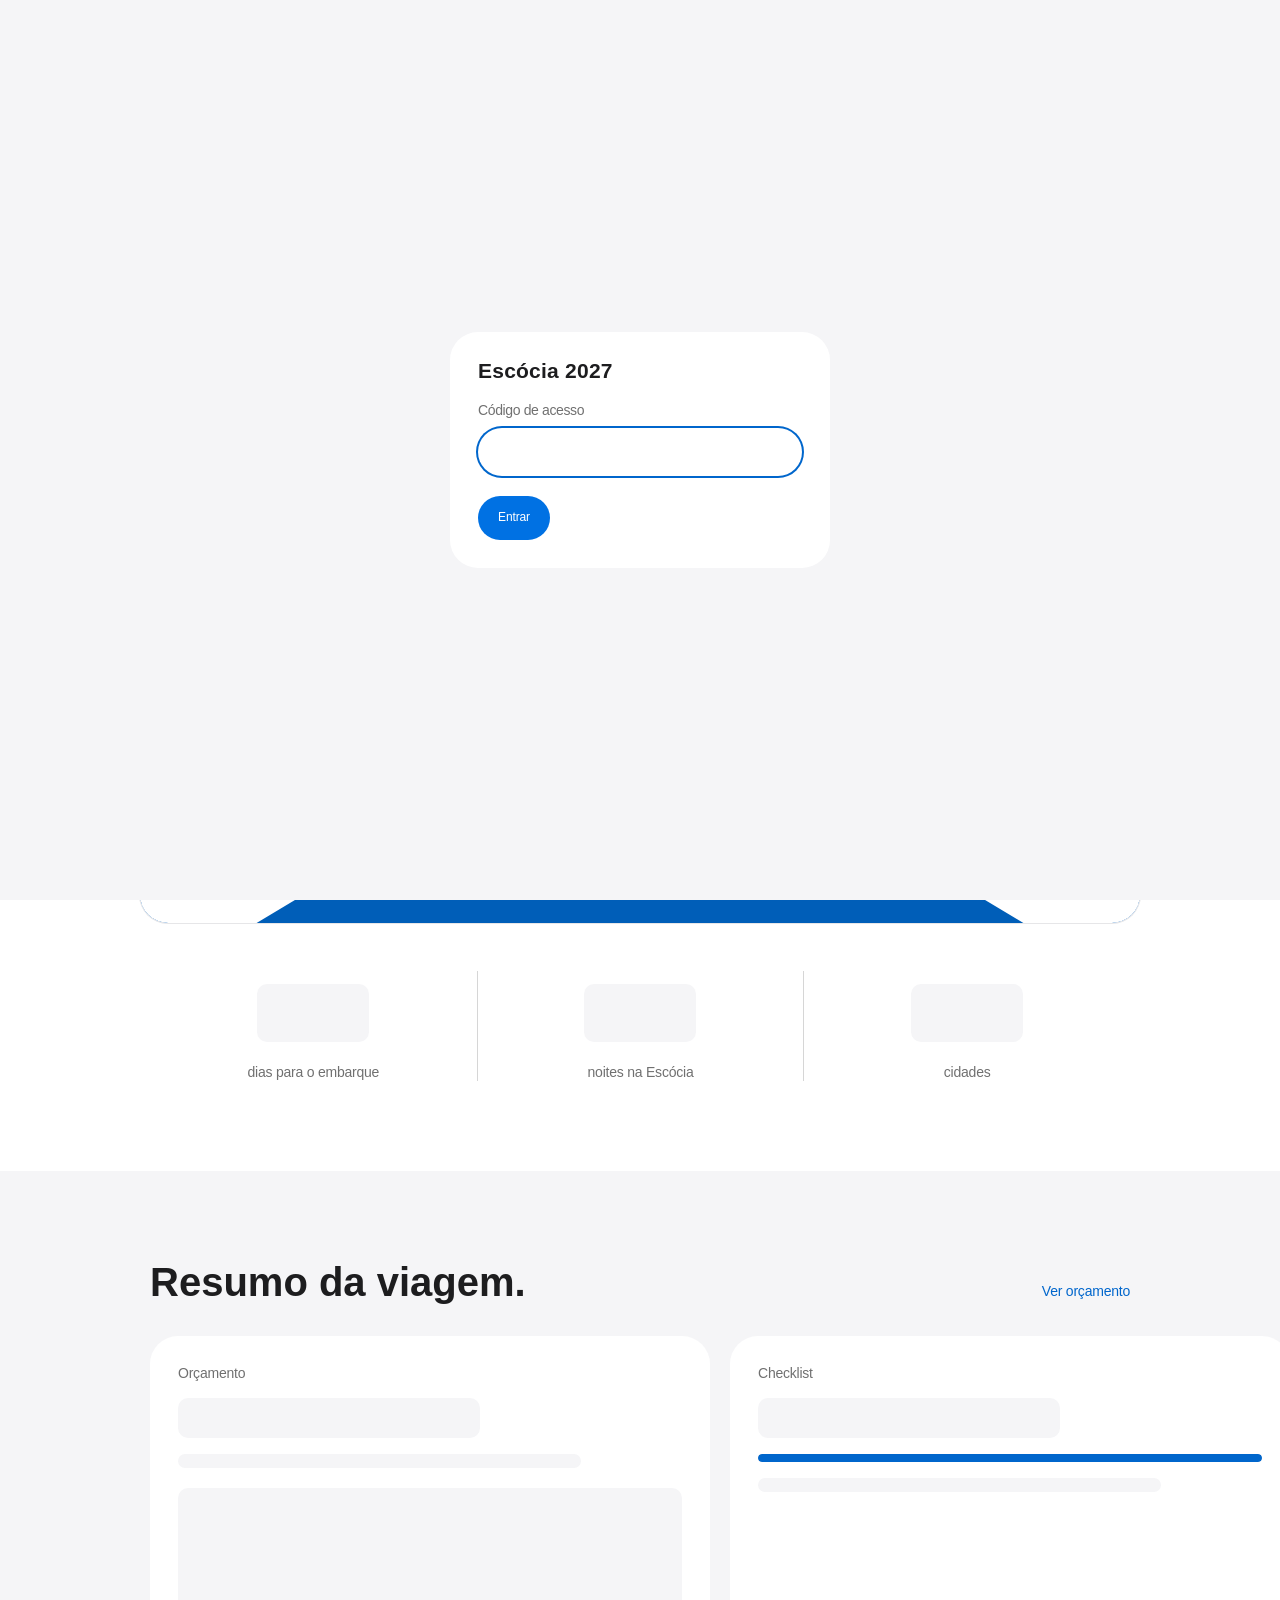
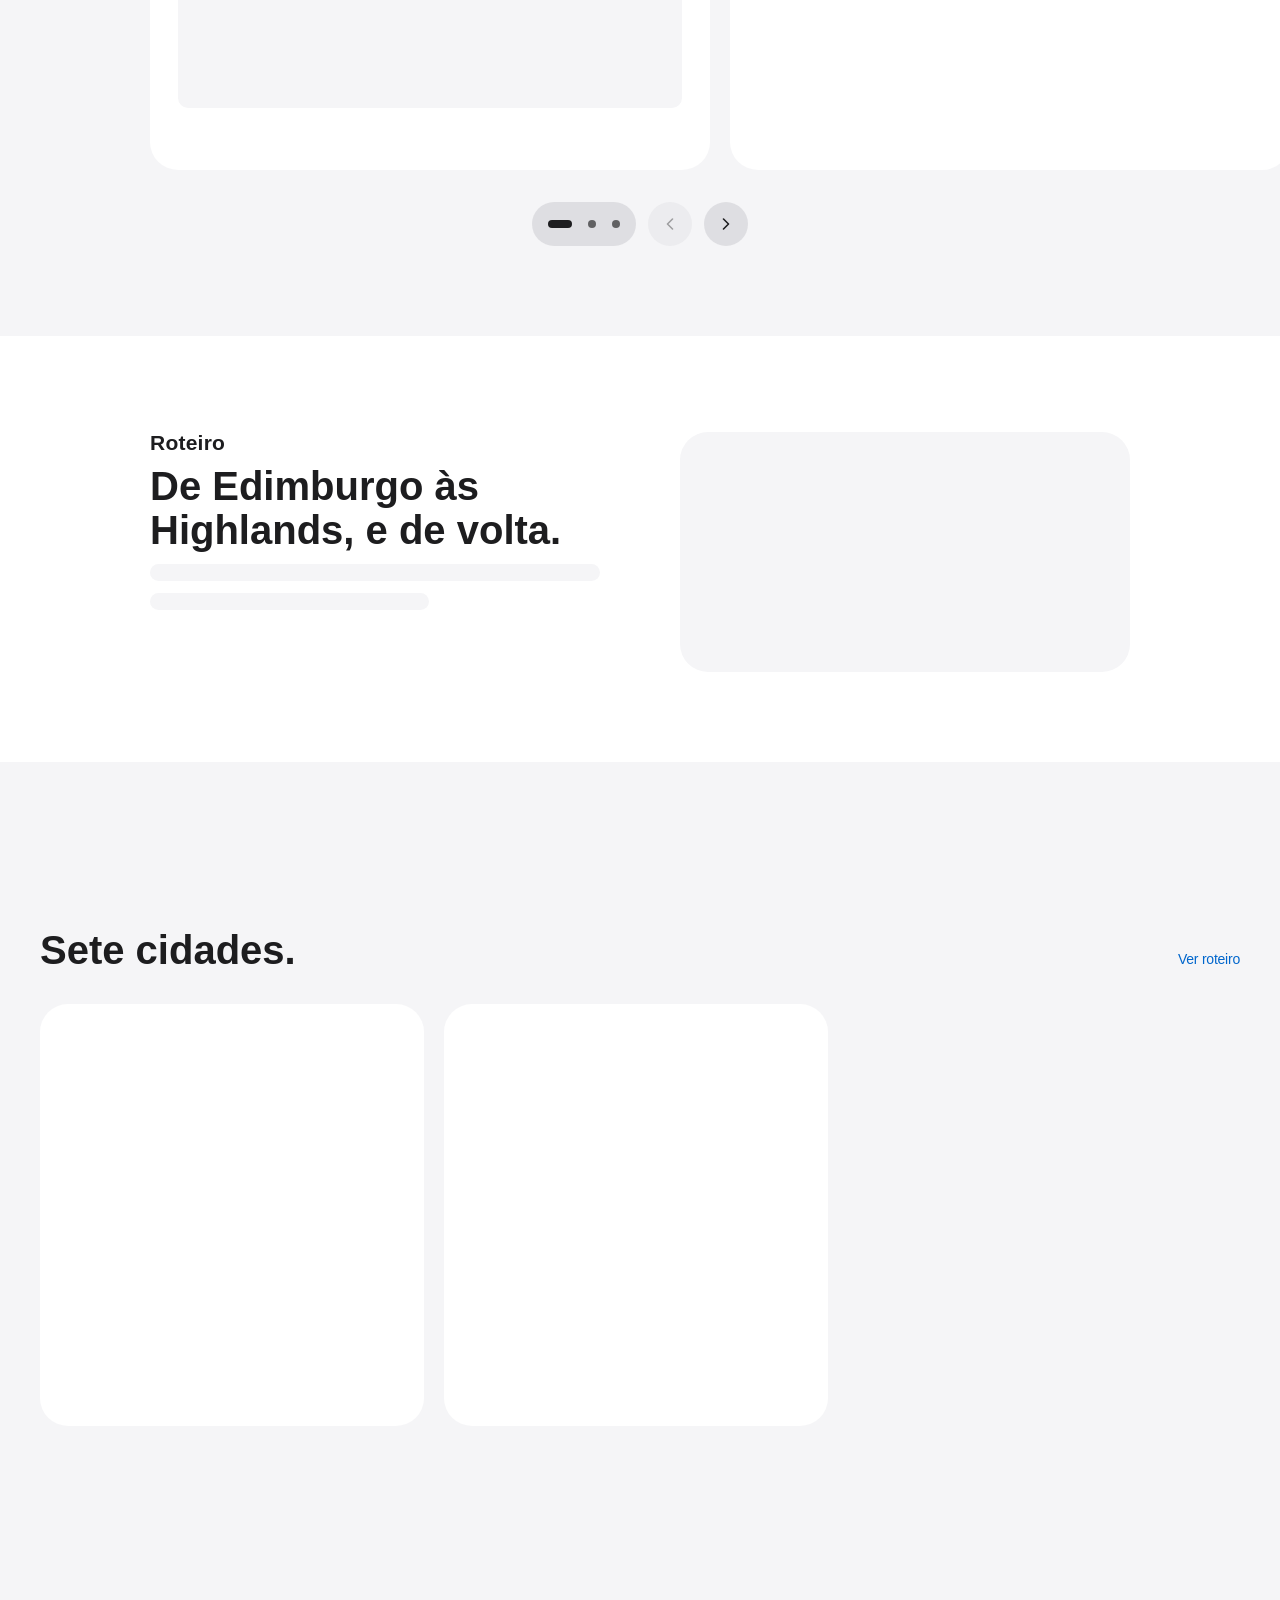
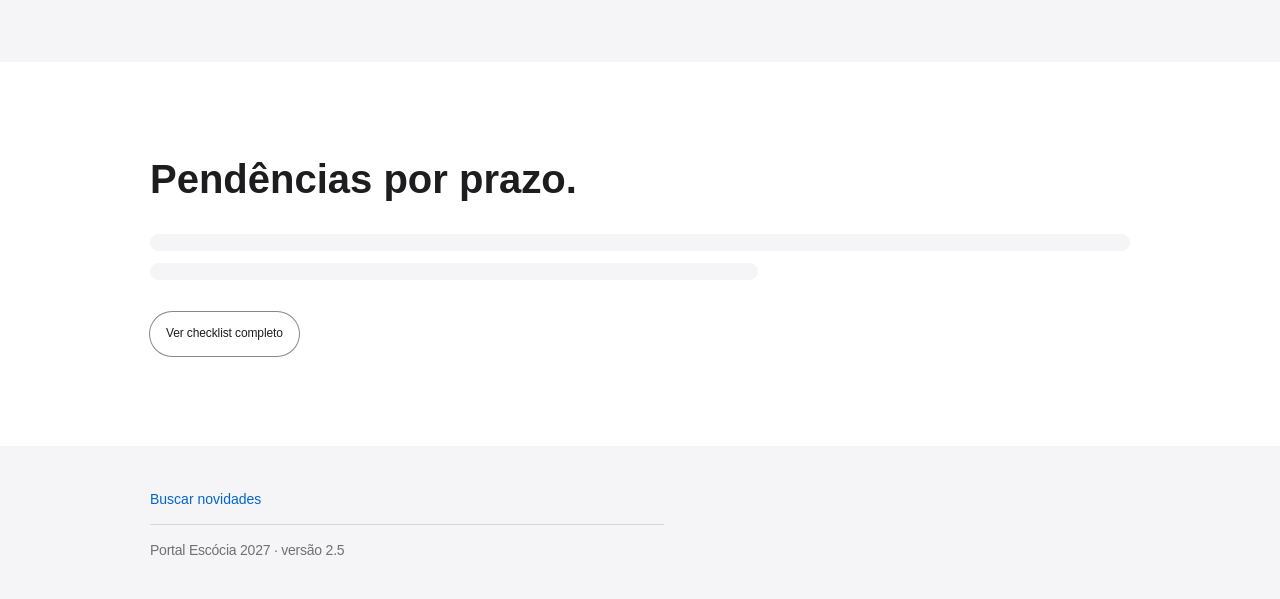
==== commit 9fd7de53: "Versão 2.5: consolidação final do portal - Carrosséis: cada cartão com posição de encaixe própria (e" ====
--- a/Portal/index.html
+++ b/Portal/index.html
@@ -125,9 +125,11 @@
           <p class="kicker">Roteiro</p>
           <h2 class="titulo" id="roteiro-titulo">De Edimburgo às Highlands, e de volta.</h2>
           <p class="copy introducao" id="roteiro-resumo"></p>
-          <div class="roteiro__midia" id="roteiro-midia" aria-hidden="true"></div>
+          <!-- Foto e nome da parada atual levam à página da cidade (movimento.js troca o href). A foto repete
+               o link do nome: fica fora do Tab e dos leitores de tela. -->
+          <a class="roteiro__midia" id="roteiro-midia" href="#roteiro" tabindex="-1" aria-hidden="true"></a>
           <div class="roteiro__atual" id="roteiro-atual" aria-live="off">
-            <p class="kicker" id="roteiro-atual-nome"></p>
+            <a class="kicker roteiro__nome" id="roteiro-atual-nome" href="#roteiro"></a>
             <p class="legenda" id="roteiro-atual-resumo"></p>
             <p class="legenda" id="roteiro-atual-luz"></p>
           </div>
--- a/Portal/assets/css/tokens.css
+++ b/Portal/assets/css/tokens.css
@@ -115,6 +115,12 @@
   /* Controle translúcido do carrossel (componente "Carousel Playback Control") */
   --carousel-track: rgba(210, 210, 215, 0.64);
   --carousel-glyph: rgba(0, 0, 0, 0.56);
+  /* Cursor e toque no controle, medidos em apple.com/iphone-18-pro em 16/11/2026 (setas "paddlenav-alpha":
+     fundo com o cursor e pressionado). O ponto com o cursor é derivado: a Apple sobe a opacidade do ponto em
+     0,12 (de 0,42 para 0,54), e o portal aplica o mesmo passo aos seus 0,56. */
+  --carousel-track-hover: rgba(223, 223, 227, 0.6976);
+  --carousel-track-active: rgba(193, 193, 198, 0.6544);
+  --carousel-glyph-hover: rgba(0, 0, 0, 0.68);
   --nav-label: rgba(0, 0, 0, 0.8);
 
   /* Movimento (Identidade Visual - Apple, "Animações e comportamento visual - Apple";
@@ -123,6 +129,9 @@
   --ease-entrada: cubic-bezier(0, 0, 0.2, 1);
   --dur-curta: 240ms;
   --dur-link: 320ms;
+  /* Cursor nos controles do carrossel (apple.com, 16/11/2026): setas em 100 ms e pontos em 120 ms, lineares. */
+  --dur-seta: 100ms;
+  --dur-ponto: 120ms;
   --dur-longa: 500ms;
   /* Gota dos controles (medida em apple.com/iphone-18-pro em 02/11/2026): círculo que cresce,
      cápsula que alarga, depois os pontos. */
@@ -152,6 +161,9 @@
   --cor-trilho: var(--color-control-gray);
   --cor-controle: var(--carousel-track);
   --cor-glifo: var(--carousel-glyph);
+  --cor-controle-hover: var(--carousel-track-hover);
+  --cor-controle-ativo: var(--carousel-track-active);
+  --cor-glifo-hover: var(--carousel-glyph-hover);
   --cor-grafico-previsto: var(--color-steel);
 
   /* Contornos de 1px (o documento não usa sombras projetadas) */
@@ -183,5 +195,8 @@
     --cor-trilho: #333336;
     --cor-controle: rgba(66, 66, 69, 0.72);
     --cor-glifo: rgba(255, 255, 255, 0.56);
+    --cor-controle-hover: rgba(73, 73, 76, 0.7256);
+    --cor-controle-ativo: rgba(57, 57, 60, 0.7424);
+    --cor-glifo-hover: rgba(255, 255, 255, 0.68);
   }
 }
--- a/Portal/assets/css/componentes.css
+++ b/Portal/assets/css/componentes.css
@@ -76,6 +76,15 @@
   .proximo { grid-template-columns: 1fr auto; align-items: center; gap: var(--spacing-32); }
 }
 
+/* Alvo de toque mínimo (DESIGN.md, "Toque"): links soltos com menos de 44px de altura ou de largura
+   ganham uma área invisível de 44 × 44px centrada neles, sem mudar a linha nem o layout. Onde o link
+   já passa de 44px, o min() deixa a área igual à caixa. Links dentro de texto corrido e créditos de
+   foto ficam de fora. "Buscar novidades" tem regra própria (paginas.css), com folga também dos lados. */
+:is(.barra__titulo, .destaques__cabecalho a, .trecho__link, .estadia__endereco, .estadia__rodape > a, .registro__links a, .lista > li > a) { position: relative; }
+:is(.barra__titulo, .destaques__cabecalho a, .trecho__link, .estadia__endereco, .estadia__rodape > a, .registro__links a, .lista > li > a)::after {
+  content: ''; position: absolute; inset: min(0px, calc(50% - var(--spacing-24) + var(--spacing-2)));
+}
+
 /* Destaques: cabeçalho com título e link ("Highlights Stage") */
 .destaques__cabecalho {
   display: flex; align-items: baseline; justify-content: space-between; gap: var(--element-gap);
@@ -176,7 +185,6 @@
    âncora, sem sobrar a seção preta seguinte, e os cartões crescem junto com a tela larga. */
 #cidades { --largura-faixa: 1200px; min-height: 100svh; display: flex; flex-direction: column; justify-content: center; }
 #cidades > .conteudo { box-sizing: border-box; width: 100%; max-width: calc(var(--largura-faixa) + var(--spacing-40)); }
-@media (min-width: 834px) { #cidades .cartao-cidade { flex-basis: clamp(340px, 30vw, 440px); } }
 /* Tela baixa: a altura da tela não é meta; o conteúdo manda. */
 @media (max-height: 560px) { #cidades { min-height: 0; } }
 
@@ -184,19 +192,31 @@
    O trilho ocupa a largura da tela e alinha o primeiro cartão à coluna de conteúdo. */
 .faixa-carrossel { padding-left: 0; padding-right: 0; }
 .faixa-carrossel > .conteudo { padding: 0 var(--gutter-d) 0 var(--gutter-e); box-sizing: content-box; }
+/* --cartao: largura de um cartão do trilho, usada pelo cartão e pelo espaço do fim (abaixo). */
 .carrossel { --margem: max(var(--gutter-e), calc((100% - var(--largura-faixa, 980px)) / 2)); }
+.carrossel__trilho { --cartao: min(84vw, 400px); }
+#cidades .carrossel__trilho { --cartao: min(84vw, 380px); }
+@media (min-width: 834px) { #cidades .carrossel__trilho { --cartao: clamp(340px, 30vw, 440px); } }
 .carrossel__trilho {
   display: flex; gap: var(--element-gap);
   overflow-x: auto; scroll-snap-type: x mandatory; overscroll-behavior-x: contain;
   padding: 0 var(--margem) var(--spacing-8); scroll-padding-inline: var(--margem);
+  /* Quem rola na horizontal corta também na vertical: sem estes 4px em cima, o contorno do cartão
+     ao passar o cursor (1px) e o anel de foco (4px) perdiam o lado de cima. A margem negativa
+     devolve os 4px, e os cartões ficam no mesmo lugar. A base já tem 8px. */
+  padding-top: var(--spacing-4); margin-top: calc(var(--spacing-4) * -1);
+  /* Espaço no fim: o bastante para o último cartão chegar à borda de encaixe, como os outros. Sem ele, os
+     últimos cartões tinham a mesma posição final, e setas e pontos pulavam (do 4º para o 7º nas cidades) ou
+     voltavam ao início (no Resumo). Cada ponto passa a ter uma posição própria, como nas galerias da Apple. */
+  padding-inline-end: max(var(--margem), calc(100% - var(--margem) - var(--cartao)));
   scrollbar-width: none;
 }
 .carrossel__trilho::-webkit-scrollbar { display: none; }
 /* Cartões do Resumo da viagem dentro do carrossel. */
-.carrossel__trilho > .card { flex: 0 0 min(84vw, 400px); }
+.carrossel__trilho > .card { flex: 0 0 var(--cartao); }
 .cartao-cidade {
   isolation: isolate;
-  flex: 0 0 min(84vw, 380px); scroll-snap-align: start;
+  flex: 0 0 var(--cartao); scroll-snap-align: start;
   display: flex; flex-direction: column;
   background: var(--cor-cartao); border-radius: var(--radius-cards); overflow: hidden;
   color: inherit;
@@ -247,7 +267,8 @@
   transition: transform 460ms var(--ease-gota), clip-path 640ms var(--ease-alarga) 180ms, opacity 120ms linear;
 }
 .movimento .carrossel__controles.aberto .carrossel__pontos button { transition: opacity 180ms linear 560ms, scale 280ms var(--ease-entrada) 560ms; }
-.movimento .carrossel__controles.aberto .carrossel__seta { transition: opacity 180ms linear 700ms, scale 420ms var(--ease-gota) 700ms; }
+/* A transição da gota substitui a da seta: o fundo do cursor precisa constar aqui também. */
+.movimento .carrossel__controles.aberto .carrossel__seta { transition: opacity 180ms linear 700ms, scale 420ms var(--ease-gota) 700ms, background-color var(--dur-seta) linear; }
 .movimento .carrossel__controles:not(.aberto) .carrossel__pontos {
   opacity: 0; transform: scale(0.01); clip-path: inset(0.5px calc(50% - 21.5px) round var(--radius-pills));
 }
@@ -263,6 +284,7 @@
   width: calc(var(--spacing-40) + var(--spacing-4)); height: calc(var(--spacing-40) + var(--spacing-4));
   border-radius: var(--radius-buttons); background: var(--cor-controle);
   display: grid; place-items: center;
+  transition: background-color var(--dur-seta) linear;
 }
 .carrossel__seta::before {
   content: ''; width: var(--spacing-12); height: var(--spacing-8); background: var(--cor-texto);
@@ -272,6 +294,17 @@
 }
 .carrossel__seta--proxima::before { transform: rotate(-90deg); }
 .carrossel__seta:disabled { cursor: default; opacity: 0.4; }
+/* Cursor e toque nos controles, como nas setas e pontos de apple.com (valores em tokens.css): a seta clareia
+   com o cursor e escurece ao ser pressionada; o ponto que não é o atual fica mais escuro com o cursor, mais
+   depressa ao entrar (120 ms) do que ao sair (a transição normal do ponto, 320 ms). Nada muda de tamanho nem
+   de lugar. Em tela de toque não há cursor: só o pressionar da seta. */
+@media (hover: hover) {
+  .carrossel__seta:not(:disabled):hover { background-color: var(--cor-controle-hover); }
+  .carrossel__pontos button:not([aria-current="true"]):hover::before {
+    background-color: var(--cor-glifo-hover); transition-duration: var(--dur-ponto); transition-timing-function: linear;
+  }
+}
+.carrossel__seta:not(:disabled):active { background-color: var(--cor-controle-ativo); }
 
 /* Roteiro sem movimento: sem foto trocando nem detalhe à parte. */
 .roteiro__midia, .roteiro__atual { display: none; }
@@ -347,8 +380,21 @@
 }
 /* Só a foto atual e a que está saindo são desenhadas: empilhar sete fotos grandes visíveis ao mesmo
    tempo pesava na memória do iPhone. Nada muda no que se vê: a troca continua por esmaecimento. */
-.roteiro--fixo .roteiro__midia img { position: absolute; inset: 0; width: 100%; height: 100%; object-fit: cover; opacity: 0; visibility: hidden; transition: opacity var(--dur-longa) var(--ease-apple), visibility 0s linear var(--dur-longa); }
-.roteiro--fixo .roteiro__midia img.ativa { opacity: 1; visibility: visible; transition: opacity var(--dur-longa) var(--ease-apple), visibility 0s; }
+.roteiro--fixo .roteiro__midia img { position: absolute; inset: 0; width: 100%; height: 100%; object-fit: cover; opacity: 0; visibility: hidden; transition: opacity var(--dur-longa) var(--ease-apple), visibility 0s linear var(--dur-longa), scale var(--dur-longa) var(--ease-entrada); }
+.roteiro--fixo .roteiro__midia img.ativa { opacity: 1; visibility: visible; transition: opacity var(--dur-longa) var(--ease-apple), visibility 0s, scale var(--dur-longa) var(--ease-entrada); }
+/* Foto e nome da parada atual levam à cidade, como os cartões das Sete cidades: com o cursor sobre
+   qualquer um dos dois, a foto aproxima dentro da moldura e o nome fica azul; ao toque, a foto recua.
+   O nome não ganha a área de toque extra de 44px: no palco estreito ela passaria do bloco de altura fixa
+   e cobriria as linhas de baixo. No toque, o alvo é a foto logo acima, que leva ao mesmo lugar; o nome é
+   o link do teclado e dos leitores de tela (DESIGN.md, "Toque"). */
+.roteiro__nome { color: var(--cor-texto); }
+.roteiro__nome:hover { text-decoration: none; }
+.roteiro--fixo a.roteiro__midia { transition: transform var(--dur-curta) var(--ease-apple); -webkit-tap-highlight-color: transparent; }
+.roteiro--fixo a.roteiro__midia:active { transform: scale(0.985); }
+@media (hover: hover) {
+  .roteiro--fixo .roteiro__texto:has(.roteiro__midia:hover, .roteiro__nome:hover) .roteiro__midia img.ativa { scale: 1.04; }
+  .roteiro--fixo .roteiro__texto:has(.roteiro__midia:hover, .roteiro__nome:hover) .roteiro__nome { color: var(--cor-link); }
+}
 /* Altura reservada para o detalhe da parada: trocar de parada não mexe em mais nada. */
 .roteiro--fixo .roteiro__atual { display: grid; gap: var(--spacing-4); align-content: start; margin-top: var(--spacing-12); height: 88px; }
 .roteiro--fixo .roteiro__atual .kicker { font-size: var(--text-feature-copy); line-height: var(--leading-feature-copy); }
@@ -380,7 +426,7 @@
   .roteiro__palco > * { flex: 1; }
   .roteiro__trilha { margin-top: 0; }
   .carrossel__setas { display: flex; }
-  .carrossel__trilho > .card { flex-basis: min(60vw, 560px); }
+  .carrossel__trilho { --cartao: min(60vw, 560px); }
   .parada { padding: var(--spacing-16) 0; }
   /* Fixo, em duas colunas: foto e detalhe à esquerda, trilha inteira à direita. */
   .roteiro--fixo .roteiro__palco {
@@ -448,7 +494,9 @@
     border-radius: var(--radius-images); background: var(--cor-faixa); content-visibility: auto;
     transition: transform var(--dur-curta) var(--ease-apple);
   }
-  .parada__foto img { display: block; width: 100%; height: 100%; object-fit: cover; transition: opacity var(--dur-longa) var(--ease-entrada); }
+  .parada__foto img { display: block; width: 100%; height: 100%; object-fit: cover; transition: opacity var(--dur-longa) var(--ease-entrada), scale var(--dur-longa) var(--ease-entrada); }
+  /* A parada é um link para a cidade: com o cursor, a foto aproxima dentro da moldura, como nos cartões. */
+  @media (hover: hover) { a.parada:hover .parada__foto img { scale: 1.04; } }
   .parada__foto img:not(.carregada) { opacity: 0; }
   .parada:active .parada__foto { transform: scale(0.985); }
   .roteiro--vertical .parada__ponto, .roteiro--vertical .parada.ativa .parada__ponto { background: var(--cor-fundo); box-shadow: var(--contorno-forte); transition: none; }
--- a/Portal/assets/css/navegacao.css
+++ b/Portal/assets/css/navegacao.css
@@ -33,13 +33,17 @@
   align-items: center; column-gap: var(--spacing-12);
   max-width: 1024px; margin: 0 auto; padding: var(--spacing-8) var(--gutter-d) var(--spacing-4) var(--gutter-e);
 }
+/* O título tem 23px de altura: o alvo de 44px vem da regra de alvo mínimo (componentes.css), que cabe
+   na linha da barra, de 44px por causa da pílula "Registrar". */
 .barra__titulo {
   grid-area: titulo; color: var(--cor-texto); white-space: nowrap;
   font-family: var(--font-sf-pro-display); font-size: var(--text-product-nav-title);
   line-height: var(--leading-product-nav-title); letter-spacing: var(--tracking-product-nav-title);
   font-weight: var(--font-weight-semibold);
 }
+/* Como os itens do menu: azul com o cursor, sem sublinhado (a cor muda pela transição dos links). */
 .barra__titulo:hover { text-decoration: none; }
+@media (hover: hover) { .barra__titulo:hover { color: var(--cor-link); } }
 .barra__acao { grid-area: acao; }
 .barra__secoes {
   grid-area: secoes; display: flex; gap: var(--spacing-16);
@@ -55,6 +59,9 @@
   color: var(--cor-texto); white-space: nowrap;
   font-size: var(--text-body-small); letter-spacing: var(--tracking-body-small); font-weight: var(--font-weight-medium);
   padding: var(--spacing-12) 0; border-radius: 0; -webkit-tap-highlight-color: transparent;
+  /* Alvo de 44px também onde o padding cai para 8px (celular deitado e telas a partir de 834px): a linha
+     da barra já tem 44px por causa da pílula, então a barra não cresce. */
+  display: flex; align-items: center; min-height: 44px;
 }
 .barra__secoes a:hover { text-decoration: none; color: var(--cor-link); }
 .barra__secoes a[aria-current] { color: var(--cor-link); }
@@ -77,10 +84,14 @@
 @media (min-width: 1048px) {
   .topo { --capsula-esq: calc((100% - 1024px) / 2); --capsula-dir: calc((100% - 1024px) / 2); }
 }
+/* A lista rola na horizontal e, por isso, corta também em cima e embaixo: 4px de respiro para o anel
+   de foco (2px a 2px de distância) dos itens, devolvidos pela margem negativa, sem mexer na altura
+   da barra. Vale em todas as larguras, por isso vem depois das regras de 834px. */
 /* Celular deitado e estreito: as duas linhas tomariam mais de um quarto da altura;
    título, seções e ação ficam numa linha só. */
 @media (max-width: 833px) and (orientation: landscape) and (max-height: 500px) {
-  .topo { padding-top: calc(env(safe-area-inset-top) + var(--spacing-2)); padding-bottom: var(--spacing-2); --capsula-topo: calc(env(safe-area-inset-top) + var(--spacing-2)); --capsula-base: var(--spacing-2); }
+  /* 4px acima e abaixo, como no celular em pé: com 2px a cápsula encostava na borda da tela. */
+  .topo { padding-bottom: var(--spacing-4); }
   .barra { grid-template-columns: auto minmax(0, 1fr) auto; grid-template-areas: "titulo secoes acao"; padding: var(--spacing-4) var(--gutter-d) var(--spacing-4) var(--gutter-e); }
   .barra__secoes { margin: 0; padding: 0 var(--spacing-8); }
   .barra__secoes a { padding: var(--spacing-8) 0; }
@@ -109,3 +120,4 @@
   animation: carregando 1.4s var(--ease-apple) infinite;
 }
 .carregamento[data-ativo] { opacity: 1; }
+.barra__secoes { padding-block: var(--spacing-4); margin-block: calc(var(--spacing-4) * -1); }
--- a/Portal/assets/css/paginas.css
+++ b/Portal/assets/css/paginas.css
@@ -274,6 +274,20 @@
 @media (hover: hover) {
   button.galeria__capa:hover img, .galeria__miniatura:hover img { scale: 1.04; }
 }
+/* Foto do trecho e capa da galeria também assentam com a rolagem: o GSAP escreve `scale: none` no estilo
+   da própria imagem, que venceria as regras acima e apagaria o zoom do cursor. O !important devolve o
+   zoom; a rolagem continua no `transform`, e os dois se somam (DESIGN.md, "Regras de implementação").
+   Só sem movimento reduzido, para não vencer o `scale: none !important` de movimento.css. */
+@media (hover: hover) and (prefers-reduced-motion: no-preference) {
+  .trecho__foto:hover img, button.galeria__capa:hover img { scale: 1.04 !important; }
+}
+/* O cartão da estadia recorta as fotos (overflow: hidden, cantos de 28px), e o anel de foco de fora
+   seria cortado nas bordas. Nas fotos, ele vem para dentro, a 2px da borda. A capa repete o raio do
+   cartão no canto que coincide com ele (o de cima à esquerda; no celular, os dois de cima), o que não
+   muda nada na tela e faz o anel acompanhar a curva. */
+.estadia .galeria__capa { border-top-left-radius: var(--radius-cards); }
+@media (max-width: 833px) { .estadia .galeria__capa { border-top-right-radius: var(--radius-cards); } }
+.estadia :is(button.galeria__capa, .galeria__miniatura):focus-visible { outline-offset: calc(var(--spacing-4) * -1); }
 .estadia__endereco { display: block; margin-top: var(--spacing-4); font-size: var(--text-body-small); line-height: var(--leading-body-small); }
 .estadia__valor { display: grid; gap: var(--spacing-4); }
 .estadia__mais summary {
@@ -281,6 +295,8 @@
   cursor: pointer; color: var(--cor-link); font-size: var(--text-body-small); list-style: none;
 }
 .estadia__mais summary::-webkit-details-marker { display: none; }
+/* Ação em forma de link, como "Remover" e "Buscar novidades": sublinha ao passar o cursor. */
+@media (hover: hover) { .estadia__mais summary:hover { text-decoration: underline; } }
 .estadia__mais summary::after { content: ''; width: 8px; height: 8px; margin-left: var(--spacing-8); border-right: 1.5px solid currentColor; border-bottom: 1.5px solid currentColor; transform: translateY(-2px) rotate(45deg); transition: transform var(--dur-curta) var(--ease-apple); }
 .estadia__mais[open] summary::after { transform: translateY(2px) rotate(-135deg); }
 .estadia__mais .estadia__fatos { border-top: 0; }
--- a/Portal/assets/css/movimento.css
+++ b/Portal/assets/css/movimento.css
@@ -15,7 +15,7 @@
   .escolha, .escolha__seta { transition: none; }
   .entrando, .carregamento::after { animation: none !important; }
   .cartao-cidade, a.card, .pill { transition: none; transform: none !important; }
-  .galeria img, .trecho__foto img, .cartao-cidade__foto img, .vizinha__foto img, a.parada .parada__ponto { transition: none; transform: none !important; scale: none !important; }
+  .galeria img, .trecho__foto img, .cartao-cidade__foto img, .vizinha__foto img, .parada__foto img, .roteiro__midia img, a.parada .parada__ponto { transition: none; transform: none !important; scale: none !important; }
 }
 
 /* Troca de página: só o conteúdo entra por esmaecimento; o painel superior não participa. */
